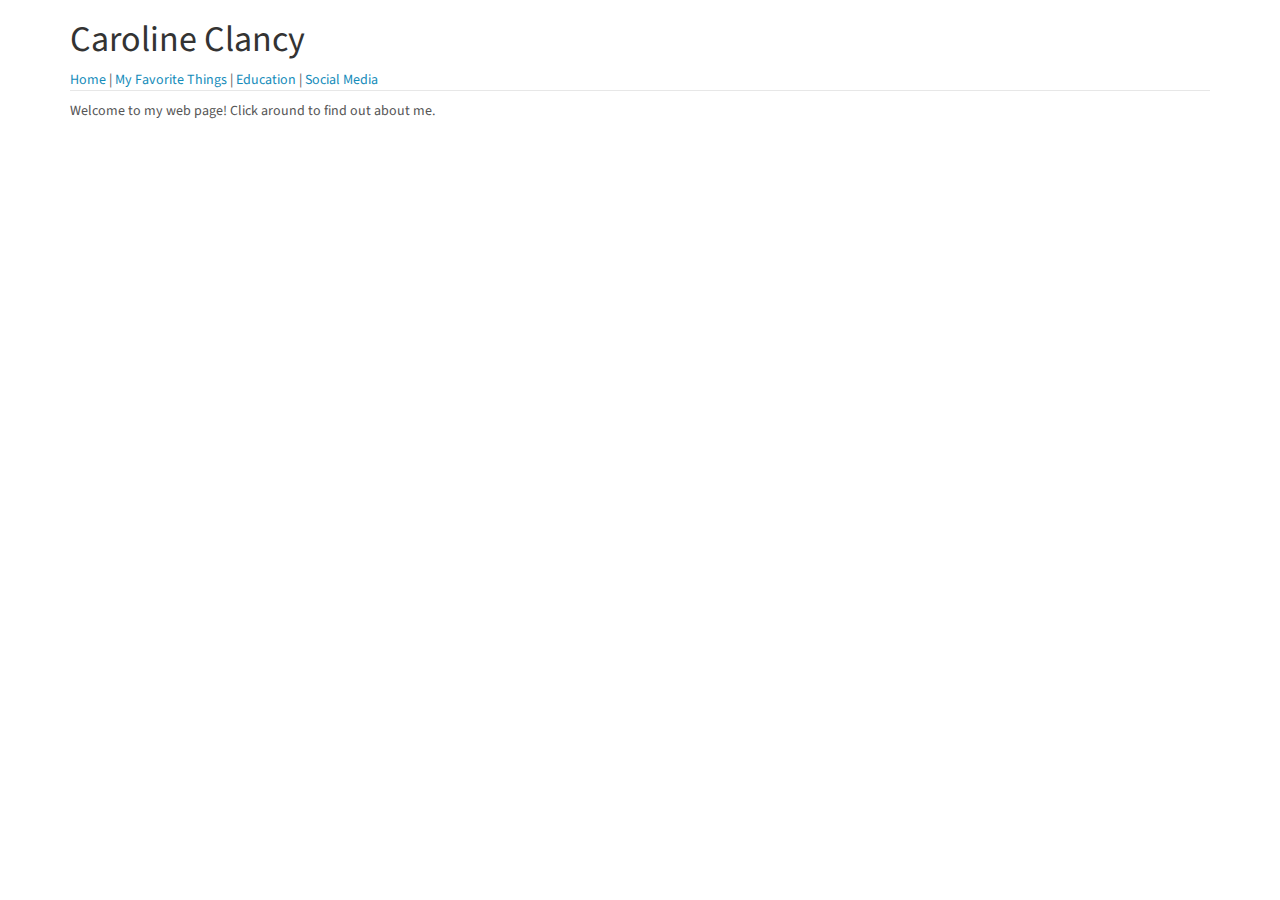
==== index.html @ 6da29640 "Rename hello.html to index.html" ====
<!DOCTYPE html>
<html>
  <head>
    <title>My personal webpage!</title>
    <link rel="stylesheet" href="https://maxcdn.bootstrapcdn.com/bootstrap/3.3.5/css/bootstrap.min.css">
    <link rel="stylesheet" href="style.css">
  </head>

  <body>
    <div class="container">
      <span><h1>Caroline Clancy</h1></span>
      <nav class="nav nav-tabs">
        <a href="my_profile.html">Home</a> |
        <a href="favorites.html">My Favorite Things</a> |
        <a href="education.html">Education</a> |
        <a href="social_media.html">Social Media</a>
      </nav>

      <!-- <nav class="navbar navbar-default">
        <div class="container-fluid">
          <div class="navbar-header">
            <button type="button" class="navbar-toggle collapsed" data-toggle="collapse" data-target="#bs-example-navbar-collapse-1" aria-expanded="false">
                <span class="sr-only">Toggle navigation</span>
                <span class="icon-bar"></span>
                <span class="icon-bar"></span>
                <span class="icon-bar"></span>
            </button>
            <a class="navbar-brand" href="my_profile.html">Home</a>
          </div>
          <div class="collapse navbar-collapse">
            <ul class="nav navbar-nav">
              <li class="active"><a href="#">Link <span class="sr-only">(current)</span></a></li>
              <li><a href="my_profile.html">Home</a> |</li>
              <li><a href="favorites.html">My Favorite Things</a> |</li>
              <li><a href="education.html">Education</a> |</li>
              <li><a href="social_media.html">Social Media</a></li>
            </ul>
        </div>
      </nav> -->
<!-- 
      <nav class="navbar navbar-inverse">
        <div class="container-fluid">
          <div class="navbar-header">
            <a class="navbar-brand" href="my_profile.html">Caroline Clancy</a>
          </div>
          <div>
            <ul class="nav navbar-nav">
              <li class="active"><a href="my_profile.html">Caroline Clancy</a></li>
              <li class="dropdown">
                <a class="dropdown-toggle" data-toggle="dropdown" href="#">Page 1
                  <span class="caret"></span></a>
                  <ul class="dropdown-menu">
                    <li><a href="favorites.html">Page 1</a></li>
                    <li><a href="education.html">Page 2</a></li>
                    <li><a href="social_media.html">Page 3</a></li>
                  </ul>
                </li>

            </ul>
          </div>
        </div>
      </nav> -->

      <p></p>
      <p>Welcome to my web page! Click around to find out about me.</p>
    </div>
  </body>
</html>
---- style.css ----
@import url("https://fonts.googleapis.com/css?family=Source+Sans+Pro:300,400,700,400italic");
/*!
 * bootswatch v3.3.5
 * Homepage: http://bootswatch.com
 * Copyright 2012-2015 Thomas Park
 * Licensed under MIT
 * Based on Bootstrap
*/
/*!
 * Bootstrap v3.3.5 (http://getbootstrap.com)
 * Copyright 2011-2015 Twitter, Inc.
 * Licensed under MIT (https://github.com/twbs/bootstrap/blob/master/LICENSE)
 */
/*! normalize.css v3.0.3 | MIT License | github.com/necolas/normalize.css */
html {
  font-family: sans-serif;
  -ms-text-size-adjust: 100%;
  -webkit-text-size-adjust: 100%;
}
body {
  margin: 0;
}
article,
aside,
details,
figcaption,
figure,
footer,
header,
hgroup,
main,
menu,
nav,
section,
summary {
  display: block;
}
audio,
canvas,
progress,
video {
  display: inline-block;
  vertical-align: baseline;
}
audio:not([controls]) {
  display: none;
  height: 0;
}
[hidden],
template {
  display: none;
}
a {
  background-color: transparent;
}
a:active,
a:hover {
  outline: 0;
}
abbr[title] {
  border-bottom: 1px dotted;
}
b,
strong {
  font-weight: bold;
}
dfn {
  font-style: italic;
}
h1 {
  font-size: 2em;
  margin: 0.67em 0;
}
mark {
  background: #ff0;
  color: #000;
}
small {
  font-size: 80%;
}
sub,
sup {
  font-size: 75%;
  line-height: 0;
  position: relative;
  vertical-align: baseline;
}
sup {
  top: -0.5em;
}
sub {
  bottom: -0.25em;
}
img {
  border: 0;
}
svg:not(:root) {
  overflow: hidden;
}
figure {
  margin: 1em 40px;
}
hr {
  -webkit-box-sizing: content-box;
     -moz-box-sizing: content-box;
          box-sizing: content-box;
  height: 0;
}
pre {
  overflow: auto;
}
code,
kbd,
pre,
samp {
  font-family: monospace, monospace;
  font-size: 1em;
}
button,
input,
optgroup,
select,
textarea {
  color: inherit;
  font: inherit;
  margin: 0;
}
button {
  overflow: visible;
}
button,
select {
  text-transform: none;
}
button,
html input[type="button"],
input[type="reset"],
input[type="submit"] {
  -webkit-appearance: button;
  cursor: pointer;
}
button[disabled],
html input[disabled] {
  cursor: default;
}
button::-moz-focus-inner,
input::-moz-focus-inner {
  border: 0;
  padding: 0;
}
input {
  line-height: normal;
}
input[type="checkbox"],
input[type="radio"] {
  -webkit-box-sizing: border-box;
     -moz-box-sizing: border-box;
          box-sizing: border-box;
  padding: 0;
}
input[type="number"]::-webkit-inner-spin-button,
input[type="number"]::-webkit-outer-spin-button {
  height: auto;
}
input[type="search"] {
  -webkit-appearance: textfield;
  -webkit-box-sizing: content-box;
     -moz-box-sizing: content-box;
          box-sizing: content-box;
}
input[type="search"]::-webkit-search-cancel-button,
input[type="search"]::-webkit-search-decoration {
  -webkit-appearance: none;
}
fieldset {
  border: 1px solid #c0c0c0;
  margin: 0 2px;
  padding: 0.35em 0.625em 0.75em;
}
legend {
  border: 0;
  padding: 0;
}
textarea {
  overflow: auto;
}
optgroup {
  font-weight: bold;
}
table {
  border-collapse: collapse;
  border-spacing: 0;
}
td,
th {
  padding: 0;
}
/*! Source: https://github.com/h5bp/html5-boilerplate/blob/master/src/css/main.css */
@media print {
  *,
  *:before,
  *:after {
    background: transparent !important;
    color: #000 !important;
    -webkit-box-shadow: none !important;
            box-shadow: none !important;
    text-shadow: none !important;
  }
  a,
  a:visited {
    text-decoration: underline;
  }
  a[href]:after {
    content: " (" attr(href) ")";
  }
  abbr[title]:after {
    content: " (" attr(title) ")";
  }
  a[href^="#"]:after,
  a[href^="javascript:"]:after {
    content: "";
  }
  pre,
  blockquote {
    border: 1px solid #999;
    page-break-inside: avoid;
  }
  thead {
    display: table-header-group;
  }
  tr,
  img {
    page-break-inside: avoid;
  }
  img {
    max-width: 100% !important;
  }
  p,
  h2,
  h3 {
    orphans: 3;
    widows: 3;
  }
  h2,
  h3 {
    page-break-after: avoid;
  }
  .navbar {
    display: none;
  }
  .btn > .caret,
  .dropup > .btn > .caret {
    border-top-color: #000 !important;
  }
  .label {
    border: 1px solid #000;
  }
  .table {
    border-collapse: collapse !important;
  }
  .table td,
  .table th {
    background-color: #fff !important;
  }
  .table-bordered th,
  .table-bordered td {
    border: 1px solid #ddd !important;
  }
}
@font-face {
  font-family: 'Glyphicons Halflings';
  src: url('../fonts/glyphicons-halflings-regular.eot');
  src: url('../fonts/glyphicons-halflings-regular.eot?#iefix') format('embedded-opentype'), url('../fonts/glyphicons-halflings-regular.woff2') format('woff2'), url('../fonts/glyphicons-halflings-regular.woff') format('woff'), url('../fonts/glyphicons-halflings-regular.ttf') format('truetype'), url('../fonts/glyphicons-halflings-regular.svg#glyphicons_halflingsregular') format('svg');
}
.glyphicon {
  position: relative;
  top: 1px;
  display: inline-block;
  font-family: 'Glyphicons Halflings';
  font-style: normal;
  font-weight: normal;
  line-height: 1;
  -webkit-font-smoothing: antialiased;
  -moz-osx-font-smoothing: grayscale;
}
.glyphicon-asterisk:before {
  content: "\2a";
}
.glyphicon-plus:before {
  content: "\2b";
}
.glyphicon-euro:before,
.glyphicon-eur:before {
  content: "\20ac";
}
.glyphicon-minus:before {
  content: "\2212";
}
.glyphicon-cloud:before {
  content: "\2601";
}
.glyphicon-envelope:before {
  content: "\2709";
}
.glyphicon-pencil:before {
  content: "\270f";
}
.glyphicon-glass:before {
  content: "\e001";
}
.glyphicon-music:before {
  content: "\e002";
}
.glyphicon-search:before {
  content: "\e003";
}
.glyphicon-heart:before {
  content: "\e005";
}
.glyphicon-star:before {
  content: "\e006";
}
.glyphicon-star-empty:before {
  content: "\e007";
}
.glyphicon-user:before {
  content: "\e008";
}
.glyphicon-film:before {
  content: "\e009";
}
.glyphicon-th-large:before {
  content: "\e010";
}
.glyphicon-th:before {
  content: "\e011";
}
.glyphicon-th-list:before {
  content: "\e012";
}
.glyphicon-ok:before {
  content: "\e013";
}
.glyphicon-remove:before {
  content: "\e014";
}
.glyphicon-zoom-in:before {
  content: "\e015";
}
.glyphicon-zoom-out:before {
  content: "\e016";
}
.glyphicon-off:before {
  content: "\e017";
}
.glyphicon-signal:before {
  content: "\e018";
}
.glyphicon-cog:before {
  content: "\e019";
}
.glyphicon-trash:before {
  content: "\e020";
}
.glyphicon-home:before {
  content: "\e021";
}
.glyphicon-file:before {
  content: "\e022";
}
.glyphicon-time:before {
  content: "\e023";
}
.glyphicon-road:before {
  content: "\e024";
}
.glyphicon-download-alt:before {
  content: "\e025";
}
.glyphicon-download:before {
  content: "\e026";
}
.glyphicon-upload:before {
  content: "\e027";
}
.glyphicon-inbox:before {
  content: "\e028";
}
.glyphicon-play-circle:before {
  content: "\e029";
}
.glyphicon-repeat:before {
  content: "\e030";
}
.glyphicon-refresh:before {
  content: "\e031";
}
.glyphicon-list-alt:before {
  content: "\e032";
}
.glyphicon-lock:before {
  content: "\e033";
}
.glyphicon-flag:before {
  content: "\e034";
}
.glyphicon-headphones:before {
  content: "\e035";
}
.glyphicon-volume-off:before {
  content: "\e036";
}
.glyphicon-volume-down:before {
  content: "\e037";
}
.glyphicon-volume-up:before {
  content: "\e038";
}
.glyphicon-qrcode:before {
  content: "\e039";
}
.glyphicon-barcode:before {
  content: "\e040";
}
.glyphicon-tag:before {
  content: "\e041";
}
.glyphicon-tags:before {
  content: "\e042";
}
.glyphicon-book:before {
  content: "\e043";
}
.glyphicon-bookmark:before {
  content: "\e044";
}
.glyphicon-print:before {
  content: "\e045";
}
.glyphicon-camera:before {
  content: "\e046";
}
.glyphicon-font:before {
  content: "\e047";
}
.glyphicon-bold:before {
  content: "\e048";
}
.glyphicon-italic:before {
  content: "\e049";
}
.glyphicon-text-height:before {
  content: "\e050";
}
.glyphicon-text-width:before {
  content: "\e051";
}
.glyphicon-align-left:before {
  content: "\e052";
}
.glyphicon-align-center:before {
  content: "\e053";
}
.glyphicon-align-right:before {
  content: "\e054";
}
.glyphicon-align-justify:before {
  content: "\e055";
}
.glyphicon-list:before {
  content: "\e056";
}
.glyphicon-indent-left:before {
  content: "\e057";
}
.glyphicon-indent-right:before {
  content: "\e058";
}
.glyphicon-facetime-video:before {
  content: "\e059";
}
.glyphicon-picture:before {
  content: "\e060";
}
.glyphicon-map-marker:before {
  content: "\e062";
}
.glyphicon-adjust:before {
  content: "\e063";
}
.glyphicon-tint:before {
  content: "\e064";
}
.glyphicon-edit:before {
  content: "\e065";
}
.glyphicon-share:before {
  content: "\e066";
}
.glyphicon-check:before {
  content: "\e067";
}
.glyphicon-move:before {
  content: "\e068";
}
.glyphicon-step-backward:before {
  content: "\e069";
}
.glyphicon-fast-backward:before {
  content: "\e070";
}
.glyphicon-backward:before {
  content: "\e071";
}
.glyphicon-play:before {
  content: "\e072";
}
.glyphicon-pause:before {
  content: "\e073";
}
.glyphicon-stop:before {
  content: "\e074";
}
.glyphicon-forward:before {
  content: "\e075";
}
.glyphicon-fast-forward:before {
  content: "\e076";
}
.glyphicon-step-forward:before {
  content: "\e077";
}
.glyphicon-eject:before {
  content: "\e078";
}
.glyphicon-chevron-left:before {
  content: "\e079";
}
.glyphicon-chevron-right:before {
  content: "\e080";
}
.glyphicon-plus-sign:before {
  content: "\e081";
}
.glyphicon-minus-sign:before {
  content: "\e082";
}
.glyphicon-remove-sign:before {
  content: "\e083";
}
.glyphicon-ok-sign:before {
  content: "\e084";
}
.glyphicon-question-sign:before {
  content: "\e085";
}
.glyphicon-info-sign:before {
  content: "\e086";
}
.glyphicon-screenshot:before {
  content: "\e087";
}
.glyphicon-remove-circle:before {
  content: "\e088";
}
.glyphicon-ok-circle:before {
  content: "\e089";
}
.glyphicon-ban-circle:before {
  content: "\e090";
}
.glyphicon-arrow-left:before {
  content: "\e091";
}
.glyphicon-arrow-right:before {
  content: "\e092";
}
.glyphicon-arrow-up:before {
  content: "\e093";
}
.glyphicon-arrow-down:before {
  content: "\e094";
}
.glyphicon-share-alt:before {
  content: "\e095";
}
.glyphicon-resize-full:before {
  content: "\e096";
}
.glyphicon-resize-small:before {
  content: "\e097";
}
.glyphicon-exclamation-sign:before {
  content: "\e101";
}
.glyphicon-gift:before {
  content: "\e102";
}
.glyphicon-leaf:before {
  content: "\e103";
}
.glyphicon-fire:before {
  content: "\e104";
}
.glyphicon-eye-open:before {
  content: "\e105";
}
.glyphicon-eye-close:before {
  content: "\e106";
}
.glyphicon-warning-sign:before {
  content: "\e107";
}
.glyphicon-plane:before {
  content: "\e108";
}
.glyphicon-calendar:before {
  content: "\e109";
}
.glyphicon-random:before {
  content: "\e110";
}
.glyphicon-comment:before {
  content: "\e111";
}
.glyphicon-magnet:before {
  content: "\e112";
}
.glyphicon-chevron-up:before {
  content: "\e113";
}
.glyphicon-chevron-down:before {
  content: "\e114";
}
.glyphicon-retweet:before {
  content: "\e115";
}
.glyphicon-shopping-cart:before {
  content: "\e116";
}
.glyphicon-folder-close:before {
  content: "\e117";
}
.glyphicon-folder-open:before {
  content: "\e118";
}
.glyphicon-resize-vertical:before {
  content: "\e119";
}
.glyphicon-resize-horizontal:before {
  content: "\e120";
}
.glyphicon-hdd:before {
  content: "\e121";
}
.glyphicon-bullhorn:before {
  content: "\e122";
}
.glyphicon-bell:before {
  content: "\e123";
}
.glyphicon-certificate:before {
  content: "\e124";
}
.glyphicon-thumbs-up:before {
  content: "\e125";
}
.glyphicon-thumbs-down:before {
  content: "\e126";
}
.glyphicon-hand-right:before {
  content: "\e127";
}
.glyphicon-hand-left:before {
  content: "\e128";
}
.glyphicon-hand-up:before {
  content: "\e129";
}
.glyphicon-hand-down:before {
  content: "\e130";
}
.glyphicon-circle-arrow-right:before {
  content: "\e131";
}
.glyphicon-circle-arrow-left:before {
  content: "\e132";
}
.glyphicon-circle-arrow-up:before {
  content: "\e133";
}
.glyphicon-circle-arrow-down:before {
  content: "\e134";
}
.glyphicon-globe:before {
  content: "\e135";
}
.glyphicon-wrench:before {
  content: "\e136";
}
.glyphicon-tasks:before {
  content: "\e137";
}
.glyphicon-filter:before {
  content: "\e138";
}
.glyphicon-briefcase:before {
  content: "\e139";
}
.glyphicon-fullscreen:before {
  content: "\e140";
}
.glyphicon-dashboard:before {
  content: "\e141";
}
.glyphicon-paperclip:before {
  content: "\e142";
}
.glyphicon-heart-empty:before {
  content: "\e143";
}
.glyphicon-link:before {
  content: "\e144";
}
.glyphicon-phone:before {
  content: "\e145";
}
.glyphicon-pushpin:before {
  content: "\e146";
}
.glyphicon-usd:before {
  content: "\e148";
}
.glyphicon-gbp:before {
  content: "\e149";
}
.glyphicon-sort:before {
  content: "\e150";
}
.glyphicon-sort-by-alphabet:before {
  content: "\e151";
}
.glyphicon-sort-by-alphabet-alt:before {
  content: "\e152";
}
.glyphicon-sort-by-order:before {
  content: "\e153";
}
.glyphicon-sort-by-order-alt:before {
  content: "\e154";
}
.glyphicon-sort-by-attributes:before {
  content: "\e155";
}
.glyphicon-sort-by-attributes-alt:before {
  content: "\e156";
}
.glyphicon-unchecked:before {
  content: "\e157";
}
.glyphicon-expand:before {
  content: "\e158";
}
.glyphicon-collapse-down:before {
  content: "\e159";
}
.glyphicon-collapse-up:before {
  content: "\e160";
}
.glyphicon-log-in:before {
  content: "\e161";
}
.glyphicon-flash:before {
  content: "\e162";
}
.glyphicon-log-out:before {
  content: "\e163";
}
.glyphicon-new-window:before {
  content: "\e164";
}
.glyphicon-record:before {
  content: "\e165";
}
.glyphicon-save:before {
  content: "\e166";
}
.glyphicon-open:before {
  content: "\e167";
}
.glyphicon-saved:before {
  content: "\e168";
}
.glyphicon-import:before {
  content: "\e169";
}
.glyphicon-export:before {
  content: "\e170";
}
.glyphicon-send:before {
  content: "\e171";
}
.glyphicon-floppy-disk:before {
  content: "\e172";
}
.glyphicon-floppy-saved:before {
  content: "\e173";
}
.glyphicon-floppy-remove:before {
  content: "\e174";
}
.glyphicon-floppy-save:before {
  content: "\e175";
}
.glyphicon-floppy-open:before {
  content: "\e176";
}
.glyphicon-credit-card:before {
  content: "\e177";
}
.glyphicon-transfer:before {
  content: "\e178";
}
.glyphicon-cutlery:before {
  content: "\e179";
}
.glyphicon-header:before {
  content: "\e180";
}
.glyphicon-compressed:before {
  content: "\e181";
}
.glyphicon-earphone:before {
  content: "\e182";
}
.glyphicon-phone-alt:before {
  content: "\e183";
}
.glyphicon-tower:before {
  content: "\e184";
}
.glyphicon-stats:before {
  content: "\e185";
}
.glyphicon-sd-video:before {
  content: "\e186";
}
.glyphicon-hd-video:before {
  content: "\e187";
}
.glyphicon-subtitles:before {
  content: "\e188";
}
.glyphicon-sound-stereo:before {
  content: "\e189";
}
.glyphicon-sound-dolby:before {
  content: "\e190";
}
.glyphicon-sound-5-1:before {
  content: "\e191";
}
.glyphicon-sound-6-1:before {
  content: "\e192";
}
.glyphicon-sound-7-1:before {
  content: "\e193";
}
.glyphicon-copyright-mark:before {
  content: "\e194";
}
.glyphicon-registration-mark:before {
  content: "\e195";
}
.glyphicon-cloud-download:before {
  content: "\e197";
}
.glyphicon-cloud-upload:before {
  content: "\e198";
}
.glyphicon-tree-conifer:before {
  content: "\e199";
}
.glyphicon-tree-deciduous:before {
  content: "\e200";
}
.glyphicon-cd:before {
  content: "\e201";
}
.glyphicon-save-file:before {
  content: "\e202";
}
.glyphicon-open-file:before {
  content: "\e203";
}
.glyphicon-level-up:before {
  content: "\e204";
}
.glyphicon-copy:before {
  content: "\e205";
}
.glyphicon-paste:before {
  content: "\e206";
}
.glyphicon-alert:before {
  content: "\e209";
}
.glyphicon-equalizer:before {
  content: "\e210";
}
.glyphicon-king:before {
  content: "\e211";
}
.glyphicon-queen:before {
  content: "\e212";
}
.glyphicon-pawn:before {
  content: "\e213";
}
.glyphicon-bishop:before {
  content: "\e214";
}
.glyphicon-knight:before {
  content: "\e215";
}
.glyphicon-baby-formula:before {
  content: "\e216";
}
.glyphicon-tent:before {
  content: "\26fa";
}
.glyphicon-blackboard:before {
  content: "\e218";
}
.glyphicon-bed:before {
  content: "\e219";
}
.glyphicon-apple:before {
  content: "\f8ff";
}
.glyphicon-erase:before {
  content: "\e221";
}
.glyphicon-hourglass:before {
  content: "\231b";
}
.glyphicon-lamp:before {
  content: "\e223";
}
.glyphicon-duplicate:before {
  content: "\e224";
}
.glyphicon-piggy-bank:before {
  content: "\e225";
}
.glyphicon-scissors:before {
  content: "\e226";
}
.glyphicon-bitcoin:before {
  content: "\e227";
}
.glyphicon-btc:before {
  content: "\e227";
}
.glyphicon-xbt:before {
  content: "\e227";
}
.glyphicon-yen:before {
  content: "\00a5";
}
.glyphicon-jpy:before {
  content: "\00a5";
}
.glyphicon-ruble:before {
  content: "\20bd";
}
.glyphicon-rub:before {
  content: "\20bd";
}
.glyphicon-scale:before {
  content: "\e230";
}
.glyphicon-ice-lolly:before {
  content: "\e231";
}
.glyphicon-ice-lolly-tasted:before {
  content: "\e232";
}
.glyphicon-education:before {
  content: "\e233";
}
.glyphicon-option-horizontal:before {
  content: "\e234";
}
.glyphicon-option-vertical:before {
  content: "\e235";
}
.glyphicon-menu-hamburger:before {
  content: "\e236";
}
.glyphicon-modal-window:before {
  content: "\e237";
}
.glyphicon-oil:before {
  content: "\e238";
}
.glyphicon-grain:before {
  content: "\e239";
}
.glyphicon-sunglasses:before {
  content: "\e240";
}
.glyphicon-text-size:before {
  content: "\e241";
}
.glyphicon-text-color:before {
  content: "\e242";
}
.glyphicon-text-background:before {
  content: "\e243";
}
.glyphicon-object-align-top:before {
  content: "\e244";
}
.glyphicon-object-align-bottom:before {
  content: "\e245";
}
.glyphicon-object-align-horizontal:before {
  content: "\e246";
}
.glyphicon-object-align-left:before {
  content: "\e247";
}
.glyphicon-object-align-vertical:before {
  content: "\e248";
}
.glyphicon-object-align-right:before {
  content: "\e249";
}
.glyphicon-triangle-right:before {
  content: "\e250";
}
.glyphicon-triangle-left:before {
  content: "\e251";
}
.glyphicon-triangle-bottom:before {
  content: "\e252";
}
.glyphicon-triangle-top:before {
  content: "\e253";
}
.glyphicon-console:before {
  content: "\e254";
}
.glyphicon-superscript:before {
  content: "\e255";
}
.glyphicon-subscript:before {
  content: "\e256";
}
.glyphicon-menu-left:before {
  content: "\e257";
}
.glyphicon-menu-right:before {
  content: "\e258";
}
.glyphicon-menu-down:before {
  content: "\e259";
}
.glyphicon-menu-up:before {
  content: "\e260";
}
* {
  -webkit-box-sizing: border-box;
  -moz-box-sizing: border-box;
  box-sizing: border-box;
}
*:before,
*:after {
  -webkit-box-sizing: border-box;
  -moz-box-sizing: border-box;
  box-sizing: border-box;
}
html {
  font-size: 10px;
  -webkit-tap-highlight-color: rgba(0, 0, 0, 0);
}
body {
  font-family: "Source Sans Pro", "Helvetica Neue", Helvetica, Arial, sans-serif;
  font-size: 14px;
  line-height: 1.42857143;
  color: #555555;
  background-color: #ffffff;
}
input,
button,
select,
textarea {
  font-family: inherit;
  font-size: inherit;
  line-height: inherit;
}
a {
  color: #158cba;
  text-decoration: none;
}
a:hover,
a:focus {
  color: #158cba;
  text-decoration: underline;
}
a:focus {
  outline: thin dotted;
  outline: 5px auto -webkit-focus-ring-color;
  outline-offset: -2px;
}
figure {
  margin: 0;
}
img {
  vertical-align: middle;
}
.img-responsive,
.thumbnail > img,
.thumbnail a > img,
.carousel-inner > .item > img,
.carousel-inner > .item > a > img {
  display: block;
  max-width: 100%;
  height: auto;
}
.img-rounded {
  border-radius: 5px;
}
.img-thumbnail {
  padding: 4px;
  line-height: 1.42857143;
  background-color: #ffffff;
  border: 1px solid #eeeeee;
  border-radius: 4px;
  -webkit-transition: all 0.2s ease-in-out;
  -o-transition: all 0.2s ease-in-out;
  transition: all 0.2s ease-in-out;
  display: inline-block;
  max-width: 100%;
  height: auto;
}
.img-circle {
  border-radius: 50%;
}
hr {
  margin-top: 20px;
  margin-bottom: 20px;
  border: 0;
  border-top: 1px solid #eeeeee;
}
.sr-only {
  position: absolute;
  width: 1px;
  height: 1px;
  margin: -1px;
  padding: 0;
  overflow: hidden;
  clip: rect(0, 0, 0, 0);
  border: 0;
}
.sr-only-focusable:active,
.sr-only-focusable:focus {
  position: static;
  width: auto;
  height: auto;
  margin: 0;
  overflow: visible;
  clip: auto;
}
[role="button"] {
  cursor: pointer;
}
h1,
h2,
h3,
h4,
h5,
h6,
.h1,
.h2,
.h3,
.h4,
.h5,
.h6 {
  font-family: inherit;
  font-weight: 400;
  line-height: 1.1;
  color: #333333;
}
h1 small,
h2 small,
h3 small,
h4 small,
h5 small,
h6 small,
.h1 small,
.h2 small,
.h3 small,
.h4 small,
.h5 small,
.h6 small,
h1 .small,
h2 .small,
h3 .small,
h4 .small,
h5 .small,
h6 .small,
.h1 .small,
.h2 .small,
.h3 .small,
.h4 .small,
.h5 .small,
.h6 .small {
  font-weight: normal;
  line-height: 1;
  color: #999999;
}
h1,
.h1,
h2,
.h2,
h3,
.h3 {
  margin-top: 20px;
  margin-bottom: 10px;
}
h1 small,
.h1 small,
h2 small,
.h2 small,
h3 small,
.h3 small,
h1 .small,
.h1 .small,
h2 .small,
.h2 .small,
h3 .small,
.h3 .small {
  font-size: 65%;
}
h4,
.h4,
h5,
.h5,
h6,
.h6 {
  margin-top: 10px;
  margin-bottom: 10px;
}
h4 small,
.h4 small,
h5 small,
.h5 small,
h6 small,
.h6 small,
h4 .small,
.h4 .small,
h5 .small,
.h5 .small,
h6 .small,
.h6 .small {
  font-size: 75%;
}
h1,
.h1 {
  font-size: 36px;
}
h2,
.h2 {
  font-size: 30px;
}
h3,
.h3 {
  font-size: 24px;
}
h4,
.h4 {
  font-size: 18px;
}
h5,
.h5 {
  font-size: 14px;
}
h6,
.h6 {
  font-size: 12px;
}
p {
  margin: 0 0 10px;
}
.lead {
  margin-bottom: 20px;
  font-size: 16px;
  font-weight: 300;
  line-height: 1.4;
}
@media (min-width: 768px) {
  .lead {
    font-size: 21px;
  }
}
small,
.small {
  font-size: 85%;
}
mark,
.mark {
  background-color: #ff851b;
  padding: .2em;
}
.text-left {
  text-align: left;
}
.text-right {
  text-align: right;
}
.text-center {
  text-align: center;
}
.text-justify {
  text-align: justify;
}
.text-nowrap {
  white-space: nowrap;
}
.text-lowercase {
  text-transform: lowercase;
}
.text-uppercase {
  text-transform: uppercase;
}
.text-capitalize {
  text-transform: capitalize;
}
.text-muted {
  color: #999999;
}
.text-primary {
  color: #158cba;
}
a.text-primary:hover,
a.text-primary:focus {
  color: #106a8c;
}
.text-success {
  color: #ffffff;
}
a.text-success:hover,
a.text-success:focus {
  color: #e6e6e6;
}
.text-info {
  color: #ffffff;
}
a.text-info:hover,
a.text-info:focus {
  color: #e6e6e6;
}
.text-warning {
  color: #ffffff;
}
a.text-warning:hover,
a.text-warning:focus {
  color: #e6e6e6;
}
.text-danger {
  color: #ffffff;
}
a.text-danger:hover,
a.text-danger:focus {
  color: #e6e6e6;
}
.bg-primary {
  color: #fff;
  background-color: #158cba;
}
a.bg-primary:hover,
a.bg-primary:focus {
  background-color: #106a8c;
}
.bg-success {
  background-color: #28b62c;
}
a.bg-success:hover,
a.bg-success:focus {
  background-color: #1f8c22;
}
.bg-info {
  background-color: #75caeb;
}
a.bg-info:hover,
a.bg-info:focus {
  background-color: #48b9e5;
}
.bg-warning {
  background-color: #ff851b;
}
a.bg-warning:hover,
a.bg-warning:focus {
  background-color: #e76b00;
}
.bg-danger {
  background-color: #ff4136;
}
a.bg-danger:hover,
a.bg-danger:focus {
  background-color: #ff1103;
}
.page-header {
  padding-bottom: 9px;
  margin: 40px 0 20px;
  border-bottom: 1px solid #eeeeee;
}
ul,
ol {
  margin-top: 0;
  margin-bottom: 10px;
}
ul ul,
ol ul,
ul ol,
ol ol {
  margin-bottom: 0;
}
.list-unstyled {
  padding-left: 0;
  list-style: none;
}
.list-inline {
  padding-left: 0;
  list-style: none;
  margin-left: -5px;
}
.list-inline > li {
  display: inline-block;
  padding-left: 5px;
  padding-right: 5px;
}
dl {
  margin-top: 0;
  margin-bottom: 20px;
}
dt,
dd {
  line-height: 1.42857143;
}
dt {
  font-weight: bold;
}
dd {
  margin-left: 0;
}
@media (min-width: 768px) {
  .dl-horizontal dt {
    float: left;
    width: 160px;
    clear: left;
    text-align: right;
    overflow: hidden;
    text-overflow: ellipsis;
    white-space: nowrap;
  }
  .dl-horizontal dd {
    margin-left: 180px;
  }
}
abbr[title],
abbr[data-original-title] {
  cursor: help;
  border-bottom: 1px dotted #999999;
}
.initialism {
  font-size: 90%;
  text-transform: uppercase;
}
blockquote {
  padding: 10px 20px;
  margin: 0 0 20px;
  font-size: 17.5px;
  border-left: 5px solid #eeeeee;
}
blockquote p:last-child,
blockquote ul:last-child,
blockquote ol:last-child {
  margin-bottom: 0;
}
blockquote footer,
blockquote small,
blockquote .small {
  display: block;
  font-size: 80%;
  line-height: 1.42857143;
  color: #999999;
}
blockquote footer:before,
blockquote small:before,
blockquote .small:before {
  content: '\2014 \00A0';
}
.blockquote-reverse,
blockquote.pull-right {
  padding-right: 15px;
  padding-left: 0;
  border-right: 5px solid #eeeeee;
  border-left: 0;
  text-align: right;
}
.blockquote-reverse footer:before,
blockquote.pull-right footer:before,
.blockquote-reverse small:before,
blockquote.pull-right small:before,
.blockquote-reverse .small:before,
blockquote.pull-right .small:before {
  content: '';
}
.blockquote-reverse footer:after,
blockquote.pull-right footer:after,
.blockquote-reverse small:after,
blockquote.pull-right small:after,
.blockquote-reverse .small:after,
blockquote.pull-right .small:after {
  content: '\00A0 \2014';
}
address {
  margin-bottom: 20px;
  font-style: normal;
  line-height: 1.42857143;
}
code,
kbd,
pre,
samp {
  font-family: Menlo, Monaco, Consolas, "Courier New", monospace;
}
code {
  padding: 2px 4px;
  font-size: 90%;
  color: #c7254e;
  background-color: #f9f2f4;
  border-radius: 4px;
}
kbd {
  padding: 2px 4px;
  font-size: 90%;
  color: #ffffff;
  background-color: #333333;
  border-radius: 2px;
  -webkit-box-shadow: inset 0 -1px 0 rgba(0, 0, 0, 0.25);
          box-shadow: inset 0 -1px 0 rgba(0, 0, 0, 0.25);
}
kbd kbd {
  padding: 0;
  font-size: 100%;
  font-weight: bold;
  -webkit-box-shadow: none;
          box-shadow: none;
}
pre {
  display: block;
  padding: 9.5px;
  margin: 0 0 10px;
  font-size: 13px;
  line-height: 1.42857143;
  word-break: break-all;
  word-wrap: break-word;
  color: #333333;
  background-color: #f5f5f5;
  border: 1px solid #cccccc;
  border-radius: 4px;
}
pre code {
  padding: 0;
  font-size: inherit;
  color: inherit;
  white-space: pre-wrap;
  background-color: transparent;
  border-radius: 0;
}
.pre-scrollable {
  max-height: 340px;
  overflow-y: scroll;
}
.container {
  margin-right: auto;
  margin-left: auto;
  padding-left: 15px;
  padding-right: 15px;
}
@media (min-width: 768px) {
  .container {
    width: 750px;
  }
}
@media (min-width: 992px) {
  .container {
    width: 970px;
  }
}
@media (min-width: 1200px) {
  .container {
    width: 1170px;
  }
}
.container-fluid {
  margin-right: auto;
  margin-left: auto;
  padding-left: 15px;
  padding-right: 15px;
}
.row {
  margin-left: -15px;
  margin-right: -15px;
}
.col-xs-1, .col-sm-1, .col-md-1, .col-lg-1, .col-xs-2, .col-sm-2, .col-md-2, .col-lg-2, .col-xs-3, .col-sm-3, .col-md-3, .col-lg-3, .col-xs-4, .col-sm-4, .col-md-4, .col-lg-4, .col-xs-5, .col-sm-5, .col-md-5, .col-lg-5, .col-xs-6, .col-sm-6, .col-md-6, .col-lg-6, .col-xs-7, .col-sm-7, .col-md-7, .col-lg-7, .col-xs-8, .col-sm-8, .col-md-8, .col-lg-8, .col-xs-9, .col-sm-9, .col-md-9, .col-lg-9, .col-xs-10, .col-sm-10, .col-md-10, .col-lg-10, .col-xs-11, .col-sm-11, .col-md-11, .col-lg-11, .col-xs-12, .col-sm-12, .col-md-12, .col-lg-12 {
  position: relative;
  min-height: 1px;
  padding-left: 15px;
  padding-right: 15px;
}
.col-xs-1, .col-xs-2, .col-xs-3, .col-xs-4, .col-xs-5, .col-xs-6, .col-xs-7, .col-xs-8, .col-xs-9, .col-xs-10, .col-xs-11, .col-xs-12 {
  float: left;
}
.col-xs-12 {
  width: 100%;
}
.col-xs-11 {
  width: 91.66666667%;
}
.col-xs-10 {
  width: 83.33333333%;
}
.col-xs-9 {
  width: 75%;
}
.col-xs-8 {
  width: 66.66666667%;
}
.col-xs-7 {
  width: 58.33333333%;
}
.col-xs-6 {
  width: 50%;
}
.col-xs-5 {
  width: 41.66666667%;
}
.col-xs-4 {
  width: 33.33333333%;
}
.col-xs-3 {
  width: 25%;
}
.col-xs-2 {
  width: 16.66666667%;
}
.col-xs-1 {
  width: 8.33333333%;
}
.col-xs-pull-12 {
  right: 100%;
}
.col-xs-pull-11 {
  right: 91.66666667%;
}
.col-xs-pull-10 {
  right: 83.33333333%;
}
.col-xs-pull-9 {
  right: 75%;
}
.col-xs-pull-8 {
  right: 66.66666667%;
}
.col-xs-pull-7 {
  right: 58.33333333%;
}
.col-xs-pull-6 {
  right: 50%;
}
.col-xs-pull-5 {
  right: 41.66666667%;
}
.col-xs-pull-4 {
  right: 33.33333333%;
}
.col-xs-pull-3 {
  right: 25%;
}
.col-xs-pull-2 {
  right: 16.66666667%;
}
.col-xs-pull-1 {
  right: 8.33333333%;
}
.col-xs-pull-0 {
  right: auto;
}
.col-xs-push-12 {
  left: 100%;
}
.col-xs-push-11 {
  left: 91.66666667%;
}
.col-xs-push-10 {
  left: 83.33333333%;
}
.col-xs-push-9 {
  left: 75%;
}
.col-xs-push-8 {
  left: 66.66666667%;
}
.col-xs-push-7 {
  left: 58.33333333%;
}
.col-xs-push-6 {
  left: 50%;
}
.col-xs-push-5 {
  left: 41.66666667%;
}
.col-xs-push-4 {
  left: 33.33333333%;
}
.col-xs-push-3 {
  left: 25%;
}
.col-xs-push-2 {
  left: 16.66666667%;
}
.col-xs-push-1 {
  left: 8.33333333%;
}
.col-xs-push-0 {
  left: auto;
}
.col-xs-offset-12 {
  margin-left: 100%;
}
.col-xs-offset-11 {
  margin-left: 91.66666667%;
}
.col-xs-offset-10 {
  margin-left: 83.33333333%;
}
.col-xs-offset-9 {
  margin-left: 75%;
}
.col-xs-offset-8 {
  margin-left: 66.66666667%;
}
.col-xs-offset-7 {
  margin-left: 58.33333333%;
}
.col-xs-offset-6 {
  margin-left: 50%;
}
.col-xs-offset-5 {
  margin-left: 41.66666667%;
}
.col-xs-offset-4 {
  margin-left: 33.33333333%;
}
.col-xs-offset-3 {
  margin-left: 25%;
}
.col-xs-offset-2 {
  margin-left: 16.66666667%;
}
.col-xs-offset-1 {
  margin-left: 8.33333333%;
}
.col-xs-offset-0 {
  margin-left: 0%;
}
@media (min-width: 768px) {
  .col-sm-1, .col-sm-2, .col-sm-3, .col-sm-4, .col-sm-5, .col-sm-6, .col-sm-7, .col-sm-8, .col-sm-9, .col-sm-10, .col-sm-11, .col-sm-12 {
    float: left;
  }
  .col-sm-12 {
    width: 100%;
  }
  .col-sm-11 {
    width: 91.66666667%;
  }
  .col-sm-10 {
    width: 83.33333333%;
  }
  .col-sm-9 {
    width: 75%;
  }
  .col-sm-8 {
    width: 66.66666667%;
  }
  .col-sm-7 {
    width: 58.33333333%;
  }
  .col-sm-6 {
    width: 50%;
  }
  .col-sm-5 {
    width: 41.66666667%;
  }
  .col-sm-4 {
    width: 33.33333333%;
  }
  .col-sm-3 {
    width: 25%;
  }
  .col-sm-2 {
    width: 16.66666667%;
  }
  .col-sm-1 {
    width: 8.33333333%;
  }
  .col-sm-pull-12 {
    right: 100%;
  }
  .col-sm-pull-11 {
    right: 91.66666667%;
  }
  .col-sm-pull-10 {
    right: 83.33333333%;
  }
  .col-sm-pull-9 {
    right: 75%;
  }
  .col-sm-pull-8 {
    right: 66.66666667%;
  }
  .col-sm-pull-7 {
    right: 58.33333333%;
  }
  .col-sm-pull-6 {
    right: 50%;
  }
  .col-sm-pull-5 {
    right: 41.66666667%;
  }
  .col-sm-pull-4 {
    right: 33.33333333%;
  }
  .col-sm-pull-3 {
    right: 25%;
  }
  .col-sm-pull-2 {
    right: 16.66666667%;
  }
  .col-sm-pull-1 {
    right: 8.33333333%;
  }
  .col-sm-pull-0 {
    right: auto;
  }
  .col-sm-push-12 {
    left: 100%;
  }
  .col-sm-push-11 {
    left: 91.66666667%;
  }
  .col-sm-push-10 {
    left: 83.33333333%;
  }
  .col-sm-push-9 {
    left: 75%;
  }
  .col-sm-push-8 {
    left: 66.66666667%;
  }
  .col-sm-push-7 {
    left: 58.33333333%;
  }
  .col-sm-push-6 {
    left: 50%;
  }
  .col-sm-push-5 {
    left: 41.66666667%;
  }
  .col-sm-push-4 {
    left: 33.33333333%;
  }
  .col-sm-push-3 {
    left: 25%;
  }
  .col-sm-push-2 {
    left: 16.66666667%;
  }
  .col-sm-push-1 {
    left: 8.33333333%;
  }
  .col-sm-push-0 {
    left: auto;
  }
  .col-sm-offset-12 {
    margin-left: 100%;
  }
  .col-sm-offset-11 {
    margin-left: 91.66666667%;
  }
  .col-sm-offset-10 {
    margin-left: 83.33333333%;
  }
  .col-sm-offset-9 {
    margin-left: 75%;
  }
  .col-sm-offset-8 {
    margin-left: 66.66666667%;
  }
  .col-sm-offset-7 {
    margin-left: 58.33333333%;
  }
  .col-sm-offset-6 {
    margin-left: 50%;
  }
  .col-sm-offset-5 {
    margin-left: 41.66666667%;
  }
  .col-sm-offset-4 {
    margin-left: 33.33333333%;
  }
  .col-sm-offset-3 {
    margin-left: 25%;
  }
  .col-sm-offset-2 {
    margin-left: 16.66666667%;
  }
  .col-sm-offset-1 {
    margin-left: 8.33333333%;
  }
  .col-sm-offset-0 {
    margin-left: 0%;
  }
}
@media (min-width: 992px) {
  .col-md-1, .col-md-2, .col-md-3, .col-md-4, .col-md-5, .col-md-6, .col-md-7, .col-md-8, .col-md-9, .col-md-10, .col-md-11, .col-md-12 {
    float: left;
  }
  .col-md-12 {
    width: 100%;
  }
  .col-md-11 {
    width: 91.66666667%;
  }
  .col-md-10 {
    width: 83.33333333%;
  }
  .col-md-9 {
    width: 75%;
  }
  .col-md-8 {
    width: 66.66666667%;
  }
  .col-md-7 {
    width: 58.33333333%;
  }
  .col-md-6 {
    width: 50%;
  }
  .col-md-5 {
    width: 41.66666667%;
  }
  .col-md-4 {
    width: 33.33333333%;
  }
  .col-md-3 {
    width: 25%;
  }
  .col-md-2 {
    width: 16.66666667%;
  }
  .col-md-1 {
    width: 8.33333333%;
  }
  .col-md-pull-12 {
    right: 100%;
  }
  .col-md-pull-11 {
    right: 91.66666667%;
  }
  .col-md-pull-10 {
    right: 83.33333333%;
  }
  .col-md-pull-9 {
    right: 75%;
  }
  .col-md-pull-8 {
    right: 66.66666667%;
  }
  .col-md-pull-7 {
    right: 58.33333333%;
  }
  .col-md-pull-6 {
    right: 50%;
  }
  .col-md-pull-5 {
    right: 41.66666667%;
  }
  .col-md-pull-4 {
    right: 33.33333333%;
  }
  .col-md-pull-3 {
    right: 25%;
  }
  .col-md-pull-2 {
    right: 16.66666667%;
  }
  .col-md-pull-1 {
    right: 8.33333333%;
  }
  .col-md-pull-0 {
    right: auto;
  }
  .col-md-push-12 {
    left: 100%;
  }
  .col-md-push-11 {
    left: 91.66666667%;
  }
  .col-md-push-10 {
    left: 83.33333333%;
  }
  .col-md-push-9 {
    left: 75%;
  }
  .col-md-push-8 {
    left: 66.66666667%;
  }
  .col-md-push-7 {
    left: 58.33333333%;
  }
  .col-md-push-6 {
    left: 50%;
  }
  .col-md-push-5 {
    left: 41.66666667%;
  }
  .col-md-push-4 {
    left: 33.33333333%;
  }
  .col-md-push-3 {
    left: 25%;
  }
  .col-md-push-2 {
    left: 16.66666667%;
  }
  .col-md-push-1 {
    left: 8.33333333%;
  }
  .col-md-push-0 {
    left: auto;
  }
  .col-md-offset-12 {
    margin-left: 100%;
  }
  .col-md-offset-11 {
    margin-left: 91.66666667%;
  }
  .col-md-offset-10 {
    margin-left: 83.33333333%;
  }
  .col-md-offset-9 {
    margin-left: 75%;
  }
  .col-md-offset-8 {
    margin-left: 66.66666667%;
  }
  .col-md-offset-7 {
    margin-left: 58.33333333%;
  }
  .col-md-offset-6 {
    margin-left: 50%;
  }
  .col-md-offset-5 {
    margin-left: 41.66666667%;
  }
  .col-md-offset-4 {
    margin-left: 33.33333333%;
  }
  .col-md-offset-3 {
    margin-left: 25%;
  }
  .col-md-offset-2 {
    margin-left: 16.66666667%;
  }
  .col-md-offset-1 {
    margin-left: 8.33333333%;
  }
  .col-md-offset-0 {
    margin-left: 0%;
  }
}
@media (min-width: 1200px) {
  .col-lg-1, .col-lg-2, .col-lg-3, .col-lg-4, .col-lg-5, .col-lg-6, .col-lg-7, .col-lg-8, .col-lg-9, .col-lg-10, .col-lg-11, .col-lg-12 {
    float: left;
  }
  .col-lg-12 {
    width: 100%;
  }
  .col-lg-11 {
    width: 91.66666667%;
  }
  .col-lg-10 {
    width: 83.33333333%;
  }
  .col-lg-9 {
    width: 75%;
  }
  .col-lg-8 {
    width: 66.66666667%;
  }
  .col-lg-7 {
    width: 58.33333333%;
  }
  .col-lg-6 {
    width: 50%;
  }
  .col-lg-5 {
    width: 41.66666667%;
  }
  .col-lg-4 {
    width: 33.33333333%;
  }
  .col-lg-3 {
    width: 25%;
  }
  .col-lg-2 {
    width: 16.66666667%;
  }
  .col-lg-1 {
    width: 8.33333333%;
  }
  .col-lg-pull-12 {
    right: 100%;
  }
  .col-lg-pull-11 {
    right: 91.66666667%;
  }
  .col-lg-pull-10 {
    right: 83.33333333%;
  }
  .col-lg-pull-9 {
    right: 75%;
  }
  .col-lg-pull-8 {
    right: 66.66666667%;
  }
  .col-lg-pull-7 {
    right: 58.33333333%;
  }
  .col-lg-pull-6 {
    right: 50%;
  }
  .col-lg-pull-5 {
    right: 41.66666667%;
  }
  .col-lg-pull-4 {
    right: 33.33333333%;
  }
  .col-lg-pull-3 {
    right: 25%;
  }
  .col-lg-pull-2 {
    right: 16.66666667%;
  }
  .col-lg-pull-1 {
    right: 8.33333333%;
  }
  .col-lg-pull-0 {
    right: auto;
  }
  .col-lg-push-12 {
    left: 100%;
  }
  .col-lg-push-11 {
    left: 91.66666667%;
  }
  .col-lg-push-10 {
    left: 83.33333333%;
  }
  .col-lg-push-9 {
    left: 75%;
  }
  .col-lg-push-8 {
    left: 66.66666667%;
  }
  .col-lg-push-7 {
    left: 58.33333333%;
  }
  .col-lg-push-6 {
    left: 50%;
  }
  .col-lg-push-5 {
    left: 41.66666667%;
  }
  .col-lg-push-4 {
    left: 33.33333333%;
  }
  .col-lg-push-3 {
    left: 25%;
  }
  .col-lg-push-2 {
    left: 16.66666667%;
  }
  .col-lg-push-1 {
    left: 8.33333333%;
  }
  .col-lg-push-0 {
    left: auto;
  }
  .col-lg-offset-12 {
    margin-left: 100%;
  }
  .col-lg-offset-11 {
    margin-left: 91.66666667%;
  }
  .col-lg-offset-10 {
    margin-left: 83.33333333%;
  }
  .col-lg-offset-9 {
    margin-left: 75%;
  }
  .col-lg-offset-8 {
    margin-left: 66.66666667%;
  }
  .col-lg-offset-7 {
    margin-left: 58.33333333%;
  }
  .col-lg-offset-6 {
    margin-left: 50%;
  }
  .col-lg-offset-5 {
    margin-left: 41.66666667%;
  }
  .col-lg-offset-4 {
    margin-left: 33.33333333%;
  }
  .col-lg-offset-3 {
    margin-left: 25%;
  }
  .col-lg-offset-2 {
    margin-left: 16.66666667%;
  }
  .col-lg-offset-1 {
    margin-left: 8.33333333%;
  }
  .col-lg-offset-0 {
    margin-left: 0%;
  }
}
table {
  background-color: transparent;
}
caption {
  padding-top: 8px;
  padding-bottom: 8px;
  color: #999999;
  text-align: left;
}
th {
  text-align: left;
}
.table {
  width: 100%;
  max-width: 100%;
  margin-bottom: 20px;
}
.table > thead > tr > th,
.table > tbody > tr > th,
.table > tfoot > tr > th,
.table > thead > tr > td,
.table > tbody > tr > td,
.table > tfoot > tr > td {
  padding: 8px;
  line-height: 1.42857143;
  vertical-align: top;
  border-top: 1px solid #dddddd;
}
.table > thead > tr > th {
  vertical-align: bottom;
  border-bottom: 2px solid #dddddd;
}
.table > caption + thead > tr:first-child > th,
.table > colgroup + thead > tr:first-child > th,
.table > thead:first-child > tr:first-child > th,
.table > caption + thead > tr:first-child > td,
.table > colgroup + thead > tr:first-child > td,
.table > thead:first-child > tr:first-child > td {
  border-top: 0;
}
.table > tbody + tbody {
  border-top: 2px solid #dddddd;
}
.table .table {
  background-color: #ffffff;
}
.table-condensed > thead > tr > th,
.table-condensed > tbody > tr > th,
.table-condensed > tfoot > tr > th,
.table-condensed > thead > tr > td,
.table-condensed > tbody > tr > td,
.table-condensed > tfoot > tr > td {
  padding: 5px;
}
.table-bordered {
  border: 1px solid #dddddd;
}
.table-bordered > thead > tr > th,
.table-bordered > tbody > tr > th,
.table-bordered > tfoot > tr > th,
.table-bordered > thead > tr > td,
.table-bordered > tbody > tr > td,
.table-bordered > tfoot > tr > td {
  border: 1px solid #dddddd;
}
.table-bordered > thead > tr > th,
.table-bordered > thead > tr > td {
  border-bottom-width: 2px;
}
.table-striped > tbody > tr:nth-of-type(odd) {
  background-color: #f9f9f9;
}
.table-hover > tbody > tr:hover {
  background-color: #f5f5f5;
}
table col[class*="col-"] {
  position: static;
  float: none;
  display: table-column;
}
table td[class*="col-"],
table th[class*="col-"] {
  position: static;
  float: none;
  display: table-cell;
}
.table > thead > tr > td.active,
.table > tbody > tr > td.active,
.table > tfoot > tr > td.active,
.table > thead > tr > th.active,
.table > tbody > tr > th.active,
.table > tfoot > tr > th.active,
.table > thead > tr.active > td,
.table > tbody > tr.active > td,
.table > tfoot > tr.active > td,
.table > thead > tr.active > th,
.table > tbody > tr.active > th,
.table > tfoot > tr.active > th {
  background-color: #f5f5f5;
}
.table-hover > tbody > tr > td.active:hover,
.table-hover > tbody > tr > th.active:hover,
.table-hover > tbody > tr.active:hover > td,
.table-hover > tbody > tr:hover > .active,
.table-hover > tbody > tr.active:hover > th {
  background-color: #e8e8e8;
}
.table > thead > tr > td.success,
.table > tbody > tr > td.success,
.table > tfoot > tr > td.success,
.table > thead > tr > th.success,
.table > tbody > tr > th.success,
.table > tfoot > tr > th.success,
.table > thead > tr.success > td,
.table > tbody > tr.success > td,
.table > tfoot > tr.success > td,
.table > thead > tr.success > th,
.table > tbody > tr.success > th,
.table > tfoot > tr.success > th {
  background-color: #28b62c;
}
.table-hover > tbody > tr > td.success:hover,
.table-hover > tbody > tr > th.success:hover,
.table-hover > tbody > tr.success:hover > td,
.table-hover > tbody > tr:hover > .success,
.table-hover > tbody > tr.success:hover > th {
  background-color: #23a127;
}
.table > thead > tr > td.info,
.table > tbody > tr > td.info,
.table > tfoot > tr > td.info,
.table > thead > tr > th.info,
.table > tbody > tr > th.info,
.table > tfoot > tr > th.info,
.table > thead > tr.info > td,
.table > tbody > tr.info > td,
.table > tfoot > tr.info > td,
.table > thead > tr.info > th,
.table > tbody > tr.info > th,
.table > tfoot > tr.info > th {
  background-color: #75caeb;
}
.table-hover > tbody > tr > td.info:hover,
.table-hover > tbody > tr > th.info:hover,
.table-hover > tbody > tr.info:hover > td,
.table-hover > tbody > tr:hover > .info,
.table-hover > tbody > tr.info:hover > th {
  background-color: #5fc1e8;
}
.table > thead > tr > td.warning,
.table > tbody > tr > td.warning,
.table > tfoot > tr > td.warning,
.table > thead > tr > th.warning,
.table > tbody > tr > th.warning,
.table > tfoot > tr > th.warning,
.table > thead > tr.warning > td,
.table > tbody > tr.warning > td,
.table > tfoot > tr.warning > td,
.table > thead > tr.warning > th,
.table > tbody > tr.warning > th,
.table > tfoot > tr.warning > th {
  background-color: #ff851b;
}
.table-hover > tbody > tr > td.warning:hover,
.table-hover > tbody > tr > th.warning:hover,
.table-hover > tbody > tr.warning:hover > td,
.table-hover > tbody > tr:hover > .warning,
.table-hover > tbody > tr.warning:hover > th {
  background-color: #ff7701;
}
.table > thead > tr > td.danger,
.table > tbody > tr > td.danger,
.table > tfoot > tr > td.danger,
.table > thead > tr > th.danger,
.table > tbody > tr > th.danger,
.table > tfoot > tr > th.danger,
.table > thead > tr.danger > td,
.table > tbody > tr.danger > td,
.table > tfoot > tr.danger > td,
.table > thead > tr.danger > th,
.table > tbody > tr.danger > th,
.table > tfoot > tr.danger > th {
  background-color: #ff4136;
}
.table-hover > tbody > tr > td.danger:hover,
.table-hover > tbody > tr > th.danger:hover,
.table-hover > tbody > tr.danger:hover > td,
.table-hover > tbody > tr:hover > .danger,
.table-hover > tbody > tr.danger:hover > th {
  background-color: #ff291c;
}
.table-responsive {
  overflow-x: auto;
  min-height: 0.01%;
}
@media screen and (max-width: 767px) {
  .table-responsive {
    width: 100%;
    margin-bottom: 15px;
    overflow-y: hidden;
    -ms-overflow-style: -ms-autohiding-scrollbar;
    border: 1px solid #dddddd;
  }
  .table-responsive > .table {
    margin-bottom: 0;
  }
  .table-responsive > .table > thead > tr > th,
  .table-responsive > .table > tbody > tr > th,
  .table-responsive > .table > tfoot > tr > th,
  .table-responsive > .table > thead > tr > td,
  .table-responsive > .table > tbody > tr > td,
  .table-responsive > .table > tfoot > tr > td {
    white-space: nowrap;
  }
  .table-responsive > .table-bordered {
    border: 0;
  }
  .table-responsive > .table-bordered > thead > tr > th:first-child,
  .table-responsive > .table-bordered > tbody > tr > th:first-child,
  .table-responsive > .table-bordered > tfoot > tr > th:first-child,
  .table-responsive > .table-bordered > thead > tr > td:first-child,
  .table-responsive > .table-bordered > tbody > tr > td:first-child,
  .table-responsive > .table-bordered > tfoot > tr > td:first-child {
    border-left: 0;
  }
  .table-responsive > .table-bordered > thead > tr > th:last-child,
  .table-responsive > .table-bordered > tbody > tr > th:last-child,
  .table-responsive > .table-bordered > tfoot > tr > th:last-child,
  .table-responsive > .table-bordered > thead > tr > td:last-child,
  .table-responsive > .table-bordered > tbody > tr > td:last-child,
  .table-responsive > .table-bordered > tfoot > tr > td:last-child {
    border-right: 0;
  }
  .table-responsive > .table-bordered > tbody > tr:last-child > th,
  .table-responsive > .table-bordered > tfoot > tr:last-child > th,
  .table-responsive > .table-bordered > tbody > tr:last-child > td,
  .table-responsive > .table-bordered > tfoot > tr:last-child > td {
    border-bottom: 0;
  }
}
fieldset {
  padding: 0;
  margin: 0;
  border: 0;
  min-width: 0;
}
legend {
  display: block;
  width: 100%;
  padding: 0;
  margin-bottom: 20px;
  font-size: 21px;
  line-height: inherit;
  color: #333333;
  border: 0;
  border-bottom: 1px solid #e5e5e5;
}
label {
  display: inline-block;
  max-width: 100%;
  margin-bottom: 5px;
  font-weight: bold;
}
input[type="search"] {
  -webkit-box-sizing: border-box;
  -moz-box-sizing: border-box;
  box-sizing: border-box;
}
input[type="radio"],
input[type="checkbox"] {
  margin: 4px 0 0;
  margin-top: 1px \9;
  line-height: normal;
}
input[type="file"] {
  display: block;
}
input[type="range"] {
  display: block;
  width: 100%;
}
select[multiple],
select[size] {
  height: auto;
}
input[type="file"]:focus,
input[type="radio"]:focus,
input[type="checkbox"]:focus {
  outline: thin dotted;
  outline: 5px auto -webkit-focus-ring-color;
  outline-offset: -2px;
}
output {
  display: block;
  padding-top: 8px;
  font-size: 14px;
  line-height: 1.42857143;
  color: #555555;
}
.form-control {
  display: block;
  width: 100%;
  height: 38px;
  padding: 7px 12px;
  font-size: 14px;
  line-height: 1.42857143;
  color: #555555;
  background-color: #ffffff;
  background-image: none;
  border: 1px solid #e7e7e7;
  border-radius: 4px;
  -webkit-box-shadow: inset 0 1px 1px rgba(0, 0, 0, 0.075);
  box-shadow: inset 0 1px 1px rgba(0, 0, 0, 0.075);
  -webkit-transition: border-color ease-in-out .15s, -webkit-box-shadow ease-in-out .15s;
  -o-transition: border-color ease-in-out .15s, box-shadow ease-in-out .15s;
  transition: border-color ease-in-out .15s, box-shadow ease-in-out .15s;
}
.form-control:focus {
  border-color: #66afe9;
  outline: 0;
  -webkit-box-shadow: inset 0 1px 1px rgba(0,0,0,.075), 0 0 8px rgba(102, 175, 233, 0.6);
  box-shadow: inset 0 1px 1px rgba(0,0,0,.075), 0 0 8px rgba(102, 175, 233, 0.6);
}
.form-control::-moz-placeholder {
  color: #999999;
  opacity: 1;
}
.form-control:-ms-input-placeholder {
  color: #999999;
}
.form-control::-webkit-input-placeholder {
  color: #999999;
}
.form-control[disabled],
.form-control[readonly],
fieldset[disabled] .form-control {
  background-color: #eeeeee;
  opacity: 1;
}
.form-control[disabled],
fieldset[disabled] .form-control {
  cursor: not-allowed;
}
textarea.form-control {
  height: auto;
}
input[type="search"] {
  -webkit-appearance: none;
}
@media screen and (-webkit-min-device-pixel-ratio: 0) {
  input[type="date"].form-control,
  input[type="time"].form-control,
  input[type="datetime-local"].form-control,
  input[type="month"].form-control {
    line-height: 38px;
  }
  input[type="date"].input-sm,
  input[type="time"].input-sm,
  input[type="datetime-local"].input-sm,
  input[type="month"].input-sm,
  .input-group-sm input[type="date"],
  .input-group-sm input[type="time"],
  .input-group-sm input[type="datetime-local"],
  .input-group-sm input[type="month"] {
    line-height: 28px;
  }
  input[type="date"].input-lg,
  input[type="time"].input-lg,
  input[type="datetime-local"].input-lg,
  input[type="month"].input-lg,
  .input-group-lg input[type="date"],
  .input-group-lg input[type="time"],
  .input-group-lg input[type="datetime-local"],
  .input-group-lg input[type="month"] {
    line-height: 52px;
  }
}
.form-group {
  margin-bottom: 15px;
}
.radio,
.checkbox {
  position: relative;
  display: block;
  margin-top: 10px;
  margin-bottom: 10px;
}
.radio label,
.checkbox label {
  min-height: 20px;
  padding-left: 20px;
  margin-bottom: 0;
  font-weight: normal;
  cursor: pointer;
}
.radio input[type="radio"],
.radio-inline input[type="radio"],
.checkbox input[type="checkbox"],
.checkbox-inline input[type="checkbox"] {
  position: absolute;
  margin-left: -20px;
  margin-top: 4px \9;
}
.radio + .radio,
.checkbox + .checkbox {
  margin-top: -5px;
}
.radio-inline,
.checkbox-inline {
  position: relative;
  display: inline-block;
  padding-left: 20px;
  margin-bottom: 0;
  vertical-align: middle;
  font-weight: normal;
  cursor: pointer;
}
.radio-inline + .radio-inline,
.checkbox-inline + .checkbox-inline {
  margin-top: 0;
  margin-left: 10px;
}
input[type="radio"][disabled],
input[type="checkbox"][disabled],
input[type="radio"].disabled,
input[type="checkbox"].disabled,
fieldset[disabled] input[type="radio"],
fieldset[disabled] input[type="checkbox"] {
  cursor: not-allowed;
}
.radio-inline.disabled,
.checkbox-inline.disabled,
fieldset[disabled] .radio-inline,
fieldset[disabled] .checkbox-inline {
  cursor: not-allowed;
}
.radio.disabled label,
.checkbox.disabled label,
fieldset[disabled] .radio label,
fieldset[disabled] .checkbox label {
  cursor: not-allowed;
}
.form-control-static {
  padding-top: 8px;
  padding-bottom: 8px;
  margin-bottom: 0;
  min-height: 34px;
}
.form-control-static.input-lg,
.form-control-static.input-sm {
  padding-left: 0;
  padding-right: 0;
}
.input-sm {
  height: 28px;
  padding: 4px 10px;
  font-size: 12px;
  line-height: 1.5;
  border-radius: 2px;
}
select.input-sm {
  height: 28px;
  line-height: 28px;
}
textarea.input-sm,
select[multiple].input-sm {
  height: auto;
}
.form-group-sm .form-control {
  height: 28px;
  padding: 4px 10px;
  font-size: 12px;
  line-height: 1.5;
  border-radius: 2px;
}
.form-group-sm select.form-control {
  height: 28px;
  line-height: 28px;
}
.form-group-sm textarea.form-control,
.form-group-sm select[multiple].form-control {
  height: auto;
}
.form-group-sm .form-control-static {
  height: 28px;
  min-height: 32px;
  padding: 5px 10px;
  font-size: 12px;
  line-height: 1.5;
}
.input-lg {
  height: 52px;
  padding: 13px 16px;
  font-size: 18px;
  line-height: 1.3333333;
  border-radius: 5px;
}
select.input-lg {
  height: 52px;
  line-height: 52px;
}
textarea.input-lg,
select[multiple].input-lg {
  height: auto;
}
.form-group-lg .form-control {
  height: 52px;
  padding: 13px 16px;
  font-size: 18px;
  line-height: 1.3333333;
  border-radius: 5px;
}
.form-group-lg select.form-control {
  height: 52px;
  line-height: 52px;
}
.form-group-lg textarea.form-control,
.form-group-lg select[multiple].form-control {
  height: auto;
}
.form-group-lg .form-control-static {
  height: 52px;
  min-height: 38px;
  padding: 14px 16px;
  font-size: 18px;
  line-height: 1.3333333;
}
.has-feedback {
  position: relative;
}
.has-feedback .form-control {
  padding-right: 47.5px;
}
.form-control-feedback {
  position: absolute;
  top: 0;
  right: 0;
  z-index: 2;
  display: block;
  width: 38px;
  height: 38px;
  line-height: 38px;
  text-align: center;
  pointer-events: none;
}
.input-lg + .form-control-feedback,
.input-group-lg + .form-control-feedback,
.form-group-lg .form-control + .form-control-feedback {
  width: 52px;
  height: 52px;
  line-height: 52px;
}
.input-sm + .form-control-feedback,
.input-group-sm + .form-control-feedback,
.form-group-sm .form-control + .form-control-feedback {
  width: 28px;
  height: 28px;
  line-height: 28px;
}
.has-success .help-block,
.has-success .control-label,
.has-success .radio,
.has-success .checkbox,
.has-success .radio-inline,
.has-success .checkbox-inline,
.has-success.radio label,
.has-success.checkbox label,
.has-success.radio-inline label,
.has-success.checkbox-inline label {
  color: #ffffff;
}
.has-success .form-control {
  border-color: #ffffff;
  -webkit-box-shadow: inset 0 1px 1px rgba(0, 0, 0, 0.075);
  box-shadow: inset 0 1px 1px rgba(0, 0, 0, 0.075);
}
.has-success .form-control:focus {
  border-color: #e6e6e6;
  -webkit-box-shadow: inset 0 1px 1px rgba(0, 0, 0, 0.075), 0 0 6px #ffffff;
  box-shadow: inset 0 1px 1px rgba(0, 0, 0, 0.075), 0 0 6px #ffffff;
}
.has-success .input-group-addon {
  color: #ffffff;
  border-color: #ffffff;
  background-color: #28b62c;
}
.has-success .form-control-feedback {
  color: #ffffff;
}
.has-warning .help-block,
.has-warning .control-label,
.has-warning .radio,
.has-warning .checkbox,
.has-warning .radio-inline,
.has-warning .checkbox-inline,
.has-warning.radio label,
.has-warning.checkbox label,
.has-warning.radio-inline label,
.has-warning.checkbox-inline label {
  color: #ffffff;
}
.has-warning .form-control {
  border-color: #ffffff;
  -webkit-box-shadow: inset 0 1px 1px rgba(0, 0, 0, 0.075);
  box-shadow: inset 0 1px 1px rgba(0, 0, 0, 0.075);
}
.has-warning .form-control:focus {
  border-color: #e6e6e6;
  -webkit-box-shadow: inset 0 1px 1px rgba(0, 0, 0, 0.075), 0 0 6px #ffffff;
  box-shadow: inset 0 1px 1px rgba(0, 0, 0, 0.075), 0 0 6px #ffffff;
}
.has-warning .input-group-addon {
  color: #ffffff;
  border-color: #ffffff;
  background-color: #ff851b;
}
.has-warning .form-control-feedback {
  color: #ffffff;
}
.has-error .help-block,
.has-error .control-label,
.has-error .radio,
.has-error .checkbox,
.has-error .radio-inline,
.has-error .checkbox-inline,
.has-error.radio label,
.has-error.checkbox label,
.has-error.radio-inline label,
.has-error.checkbox-inline label {
  color: #ffffff;
}
.has-error .form-control {
  border-color: #ffffff;
  -webkit-box-shadow: inset 0 1px 1px rgba(0, 0, 0, 0.075);
  box-shadow: inset 0 1px 1px rgba(0, 0, 0, 0.075);
}
.has-error .form-control:focus {
  border-color: #e6e6e6;
  -webkit-box-shadow: inset 0 1px 1px rgba(0, 0, 0, 0.075), 0 0 6px #ffffff;
  box-shadow: inset 0 1px 1px rgba(0, 0, 0, 0.075), 0 0 6px #ffffff;
}
.has-error .input-group-addon {
  color: #ffffff;
  border-color: #ffffff;
  background-color: #ff4136;
}
.has-error .form-control-feedback {
  color: #ffffff;
}
.has-feedback label ~ .form-control-feedback {
  top: 25px;
}
.has-feedback label.sr-only ~ .form-control-feedback {
  top: 0;
}
.help-block {
  display: block;
  margin-top: 5px;
  margin-bottom: 10px;
  color: #959595;
}
@media (min-width: 768px) {
  .form-inline .form-group {
    display: inline-block;
    margin-bottom: 0;
    vertical-align: middle;
  }
  .form-inline .form-control {
    display: inline-block;
    width: auto;
    vertical-align: middle;
  }
  .form-inline .form-control-static {
    display: inline-block;
  }
  .form-inline .input-group {
    display: inline-table;
    vertical-align: middle;
  }
  .form-inline .input-group .input-group-addon,
  .form-inline .input-group .input-group-btn,
  .form-inline .input-group .form-control {
    width: auto;
  }
  .form-inline .input-group > .form-control {
    width: 100%;
  }
  .form-inline .control-label {
    margin-bottom: 0;
    vertical-align: middle;
  }
  .form-inline .radio,
  .form-inline .checkbox {
    display: inline-block;
    margin-top: 0;
    margin-bottom: 0;
    vertical-align: middle;
  }
  .form-inline .radio label,
  .form-inline .checkbox label {
    padding-left: 0;
  }
  .form-inline .radio input[type="radio"],
  .form-inline .checkbox input[type="checkbox"] {
    position: relative;
    margin-left: 0;
  }
  .form-inline .has-feedback .form-control-feedback {
    top: 0;
  }
}
.form-horizontal .radio,
.form-horizontal .checkbox,
.form-horizontal .radio-inline,
.form-horizontal .checkbox-inline {
  margin-top: 0;
  margin-bottom: 0;
  padding-top: 8px;
}
.form-horizontal .radio,
.form-horizontal .checkbox {
  min-height: 28px;
}
.form-horizontal .form-group {
  margin-left: -15px;
  margin-right: -15px;
}
@media (min-width: 768px) {
  .form-horizontal .control-label {
    text-align: right;
    margin-bottom: 0;
    padding-top: 8px;
  }
}
.form-horizontal .has-feedback .form-control-feedback {
  right: 15px;
}
@media (min-width: 768px) {
  .form-horizontal .form-group-lg .control-label {
    padding-top: 18.3333329px;
    font-size: 18px;
  }
}
@media (min-width: 768px) {
  .form-horizontal .form-group-sm .control-label {
    padding-top: 5px;
    font-size: 12px;
  }
}
.btn {
  display: inline-block;
  margin-bottom: 0;
  font-weight: normal;
  text-align: center;
  vertical-align: middle;
  -ms-touch-action: manipulation;
      touch-action: manipulation;
  cursor: pointer;
  background-image: none;
  border: 1px solid transparent;
  white-space: nowrap;
  padding: 7px 12px;
  font-size: 14px;
  line-height: 1.42857143;
  border-radius: 4px;
  -webkit-user-select: none;
  -moz-user-select: none;
  -ms-user-select: none;
  user-select: none;
}
.btn:focus,
.btn:active:focus,
.btn.active:focus,
.btn.focus,
.btn:active.focus,
.btn.active.focus {
  outline: thin dotted;
  outline: 5px auto -webkit-focus-ring-color;
  outline-offset: -2px;
}
.btn:hover,
.btn:focus,
.btn.focus {
  color: #555555;
  text-decoration: none;
}
.btn:active,
.btn.active {
  outline: 0;
  background-image: none;
  -webkit-box-shadow: inset 0 3px 5px rgba(0, 0, 0, 0.125);
  box-shadow: inset 0 3px 5px rgba(0, 0, 0, 0.125);
}
.btn.disabled,
.btn[disabled],
fieldset[disabled] .btn {
  cursor: not-allowed;
  opacity: 0.65;
  filter: alpha(opacity=65);
  -webkit-box-shadow: none;
  box-shadow: none;
}
a.btn.disabled,
fieldset[disabled] a.btn {
  pointer-events: none;
}
.btn-default {
  color: #555555;
  background-color: #eeeeee;
  border-color: #e2e2e2;
}
.btn-default:focus,
.btn-default.focus {
  color: #555555;
  background-color: #d5d5d5;
  border-color: #a2a2a2;
}
.btn-default:hover {
  color: #555555;
  background-color: #d5d5d5;
  border-color: #c3c3c3;
}
.btn-default:active,
.btn-default.active,
.open > .dropdown-toggle.btn-default {
  color: #555555;
  background-color: #d5d5d5;
  border-color: #c3c3c3;
}
.btn-default:active:hover,
.btn-default.active:hover,
.open > .dropdown-toggle.btn-default:hover,
.btn-default:active:focus,
.btn-default.active:focus,
.open > .dropdown-toggle.btn-default:focus,
.btn-default:active.focus,
.btn-default.active.focus,
.open > .dropdown-toggle.btn-default.focus {
  color: #555555;
  background-color: #c3c3c3;
  border-color: #a2a2a2;
}
.btn-default:active,
.btn-default.active,
.open > .dropdown-toggle.btn-default {
  background-image: none;
}
.btn-default.disabled,
.btn-default[disabled],
fieldset[disabled] .btn-default,
.btn-default.disabled:hover,
.btn-default[disabled]:hover,
fieldset[disabled] .btn-default:hover,
.btn-default.disabled:focus,
.btn-default[disabled]:focus,
fieldset[disabled] .btn-default:focus,
.btn-default.disabled.focus,
.btn-default[disabled].focus,
fieldset[disabled] .btn-default.focus,
.btn-default.disabled:active,
.btn-default[disabled]:active,
fieldset[disabled] .btn-default:active,
.btn-default.disabled.active,
.btn-default[disabled].active,
fieldset[disabled] .btn-default.active {
  background-color: #eeeeee;
  border-color: #e2e2e2;
}
.btn-default .badge {
  color: #eeeeee;
  background-color: #555555;
}
.btn-primary {
  color: #ffffff;
  background-color: #158cba;
  border-color: #127ba3;
}
.btn-primary:focus,
.btn-primary.focus {
  color: #ffffff;
  background-color: #106a8c;
  border-color: #052531;
}
.btn-primary:hover {
  color: #ffffff;
  background-color: #106a8c;
  border-color: #0c516c;
}
.btn-primary:active,
.btn-primary.active,
.open > .dropdown-toggle.btn-primary {
  color: #ffffff;
  background-color: #106a8c;
  border-color: #0c516c;
}
.btn-primary:active:hover,
.btn-primary.active:hover,
.open > .dropdown-toggle.btn-primary:hover,
.btn-primary:active:focus,
.btn-primary.active:focus,
.open > .dropdown-toggle.btn-primary:focus,
.btn-primary:active.focus,
.btn-primary.active.focus,
.open > .dropdown-toggle.btn-primary.focus {
  color: #ffffff;
  background-color: #0c516c;
  border-color: #052531;
}
.btn-primary:active,
.btn-primary.active,
.open > .dropdown-toggle.btn-primary {
  background-image: none;
}
.btn-primary.disabled,
.btn-primary[disabled],
fieldset[disabled] .btn-primary,
.btn-primary.disabled:hover,
.btn-primary[disabled]:hover,
fieldset[disabled] .btn-primary:hover,
.btn-primary.disabled:focus,
.btn-primary[disabled]:focus,
fieldset[disabled] .btn-primary:focus,
.btn-primary.disabled.focus,
.btn-primary[disabled].focus,
fieldset[disabled] .btn-primary.focus,
.btn-primary.disabled:active,
.btn-primary[disabled]:active,
fieldset[disabled] .btn-primary:active,
.btn-primary.disabled.active,
.btn-primary[disabled].active,
fieldset[disabled] .btn-primary.active {
  background-color: #158cba;
  border-color: #127ba3;
}
.btn-primary .badge {
  color: #158cba;
  background-color: #ffffff;
}
.btn-success {
  color: #ffffff;
  background-color: #28b62c;
  border-color: #23a127;
}
.btn-success:focus,
.btn-success.focus {
  color: #ffffff;
  background-color: #1f8c22;
  border-color: #0c390e;
}
.btn-success:hover {
  color: #ffffff;
  background-color: #1f8c22;
  border-color: #186f1b;
}
.btn-success:active,
.btn-success.active,
.open > .dropdown-toggle.btn-success {
  color: #ffffff;
  background-color: #1f8c22;
  border-color: #186f1b;
}
.btn-success:active:hover,
.btn-success.active:hover,
.open > .dropdown-toggle.btn-success:hover,
.btn-success:active:focus,
.btn-success.active:focus,
.open > .dropdown-toggle.btn-success:focus,
.btn-success:active.focus,
.btn-success.active.focus,
.open > .dropdown-toggle.btn-success.focus {
  color: #ffffff;
  background-color: #186f1b;
  border-color: #0c390e;
}
.btn-success:active,
.btn-success.active,
.open > .dropdown-toggle.btn-success {
  background-image: none;
}
.btn-success.disabled,
.btn-success[disabled],
fieldset[disabled] .btn-success,
.btn-success.disabled:hover,
.btn-success[disabled]:hover,
fieldset[disabled] .btn-success:hover,
.btn-success.disabled:focus,
.btn-success[disabled]:focus,
fieldset[disabled] .btn-success:focus,
.btn-success.disabled.focus,
.btn-success[disabled].focus,
fieldset[disabled] .btn-success.focus,
.btn-success.disabled:active,
.btn-success[disabled]:active,
fieldset[disabled] .btn-success:active,
.btn-success.disabled.active,
.btn-success[disabled].active,
fieldset[disabled] .btn-success.active {
  background-color: #28b62c;
  border-color: #23a127;
}
.btn-success .badge {
  color: #28b62c;
  background-color: #ffffff;
}
.btn-info {
  color: #ffffff;
  background-color: #75caeb;
  border-color: #5fc1e8;
}
.btn-info:focus,
.btn-info.focus {
  color: #ffffff;
  background-color: #48b9e5;
  border-color: #1984ae;
}
.btn-info:hover {
  color: #ffffff;
  background-color: #48b9e5;
  border-color: #29ade0;
}
.btn-info:active,
.btn-info.active,
.open > .dropdown-toggle.btn-info {
  color: #ffffff;
  background-color: #48b9e5;
  border-color: #29ade0;
}
.btn-info:active:hover,
.btn-info.active:hover,
.open > .dropdown-toggle.btn-info:hover,
.btn-info:active:focus,
.btn-info.active:focus,
.open > .dropdown-toggle.btn-info:focus,
.btn-info:active.focus,
.btn-info.active.focus,
.open > .dropdown-toggle.btn-info.focus {
  color: #ffffff;
  background-color: #29ade0;
  border-color: #1984ae;
}
.btn-info:active,
.btn-info.active,
.open > .dropdown-toggle.btn-info {
  background-image: none;
}
.btn-info.disabled,
.btn-info[disabled],
fieldset[disabled] .btn-info,
.btn-info.disabled:hover,
.btn-info[disabled]:hover,
fieldset[disabled] .btn-info:hover,
.btn-info.disabled:focus,
.btn-info[disabled]:focus,
fieldset[disabled] .btn-info:focus,
.btn-info.disabled.focus,
.btn-info[disabled].focus,
fieldset[disabled] .btn-info.focus,
.btn-info.disabled:active,
.btn-info[disabled]:active,
fieldset[disabled] .btn-info:active,
.btn-info.disabled.active,
.btn-info[disabled].active,
fieldset[disabled] .btn-info.active {
  background-color: #75caeb;
  border-color: #5fc1e8;
}
.btn-info .badge {
  color: #75caeb;
  background-color: #ffffff;
}
.btn-warning {
  color: #ffffff;
  background-color: #ff851b;
  border-color: #ff7701;
}
.btn-warning:focus,
.btn-warning.focus {
  color: #ffffff;
  background-color: #e76b00;
  border-color: #813c00;
}
.btn-warning:hover {
  color: #ffffff;
  background-color: #e76b00;
  border-color: #c35b00;
}
.btn-warning:active,
.btn-warning.active,
.open > .dropdown-toggle.btn-warning {
  color: #ffffff;
  background-color: #e76b00;
  border-color: #c35b00;
}
.btn-warning:active:hover,
.btn-warning.active:hover,
.open > .dropdown-toggle.btn-warning:hover,
.btn-warning:active:focus,
.btn-warning.active:focus,
.open > .dropdown-toggle.btn-warning:focus,
.btn-warning:active.focus,
.btn-warning.active.focus,
.open > .dropdown-toggle.btn-warning.focus {
  color: #ffffff;
  background-color: #c35b00;
  border-color: #813c00;
}
.btn-warning:active,
.btn-warning.active,
.open > .dropdown-toggle.btn-warning {
  background-image: none;
}
.btn-warning.disabled,
.btn-warning[disabled],
fieldset[disabled] .btn-warning,
.btn-warning.disabled:hover,
.btn-warning[disabled]:hover,
fieldset[disabled] .btn-warning:hover,
.btn-warning.disabled:focus,
.btn-warning[disabled]:focus,
fieldset[disabled] .btn-warning:focus,
.btn-warning.disabled.focus,
.btn-warning[disabled].focus,
fieldset[disabled] .btn-warning.focus,
.btn-warning.disabled:active,
.btn-warning[disabled]:active,
fieldset[disabled] .btn-warning:active,
.btn-warning.disabled.active,
.btn-warning[disabled].active,
fieldset[disabled] .btn-warning.active {
  background-color: #ff851b;
  border-color: #ff7701;
}
.btn-warning .badge {
  color: #ff851b;
  background-color: #ffffff;
}
.btn-danger {
  color: #ffffff;
  background-color: #ff4136;
  border-color: #ff291c;
}
.btn-danger:focus,
.btn-danger.focus {
  color: #ffffff;
  background-color: #ff1103;
  border-color: #9c0900;
}
.btn-danger:hover {
  color: #ffffff;
  background-color: #ff1103;
  border-color: #de0c00;
}
.btn-danger:active,
.btn-danger.active,
.open > .dropdown-toggle.btn-danger {
  color: #ffffff;
  background-color: #ff1103;
  border-color: #de0c00;
}
.btn-danger:active:hover,
.btn-danger.active:hover,
.open > .dropdown-toggle.btn-danger:hover,
.btn-danger:active:focus,
.btn-danger.active:focus,
.open > .dropdown-toggle.btn-danger:focus,
.btn-danger:active.focus,
.btn-danger.active.focus,
.open > .dropdown-toggle.btn-danger.focus {
  color: #ffffff;
  background-color: #de0c00;
  border-color: #9c0900;
}
.btn-danger:active,
.btn-danger.active,
.open > .dropdown-toggle.btn-danger {
  background-image: none;
}
.btn-danger.disabled,
.btn-danger[disabled],
fieldset[disabled] .btn-danger,
.btn-danger.disabled:hover,
.btn-danger[disabled]:hover,
fieldset[disabled] .btn-danger:hover,
.btn-danger.disabled:focus,
.btn-danger[disabled]:focus,
fieldset[disabled] .btn-danger:focus,
.btn-danger.disabled.focus,
.btn-danger[disabled].focus,
fieldset[disabled] .btn-danger.focus,
.btn-danger.disabled:active,
.btn-danger[disabled]:active,
fieldset[disabled] .btn-danger:active,
.btn-danger.disabled.active,
.btn-danger[disabled].active,
fieldset[disabled] .btn-danger.active {
  background-color: #ff4136;
  border-color: #ff291c;
}
.btn-danger .badge {
  color: #ff4136;
  background-color: #ffffff;
}
.btn-link {
  color: #158cba;
  font-weight: normal;
  border-radius: 0;
}
.btn-link,
.btn-link:active,
.btn-link.active,
.btn-link[disabled],
fieldset[disabled] .btn-link {
  background-color: transparent;
  -webkit-box-shadow: none;
  box-shadow: none;
}
.btn-link,
.btn-link:hover,
.btn-link:focus,
.btn-link:active {
  border-color: transparent;
}
.btn-link:hover,
.btn-link:focus {
  color: #158cba;
  text-decoration: underline;
  background-color: transparent;
}
.btn-link[disabled]:hover,
fieldset[disabled] .btn-link:hover,
.btn-link[disabled]:focus,
fieldset[disabled] .btn-link:focus {
  color: #999999;
  text-decoration: none;
}
.btn-lg,
.btn-group-lg > .btn {
  padding: 13px 16px;
  font-size: 18px;
  line-height: 1.3333333;
  border-radius: 5px;
}
.btn-sm,
.btn-group-sm > .btn {
  padding: 4px 10px;
  font-size: 12px;
  line-height: 1.5;
  border-radius: 2px;
}
.btn-xs,
.btn-group-xs > .btn {
  padding: 1px 5px;
  font-size: 12px;
  line-height: 1.5;
  border-radius: 2px;
}
.btn-block {
  display: block;
  width: 100%;
}
.btn-block + .btn-block {
  margin-top: 5px;
}
input[type="submit"].btn-block,
input[type="reset"].btn-block,
input[type="button"].btn-block {
  width: 100%;
}
.fade {
  opacity: 0;
  -webkit-transition: opacity 0.15s linear;
  -o-transition: opacity 0.15s linear;
  transition: opacity 0.15s linear;
}
.fade.in {
  opacity: 1;
}
.collapse {
  display: none;
}
.collapse.in {
  display: block;
}
tr.collapse.in {
  display: table-row;
}
tbody.collapse.in {
  display: table-row-group;
}
.collapsing {
  position: relative;
  height: 0;
  overflow: hidden;
  -webkit-transition-property: height, visibility;
  -o-transition-property: height, visibility;
     transition-property: height, visibility;
  -webkit-transition-duration: 0.35s;
  -o-transition-duration: 0.35s;
     transition-duration: 0.35s;
  -webkit-transition-timing-function: ease;
  -o-transition-timing-function: ease;
     transition-timing-function: ease;
}
.caret {
  display: inline-block;
  width: 0;
  height: 0;
  margin-left: 2px;
  vertical-align: middle;
  border-top: 4px dashed;
  border-top: 4px solid \9;
  border-right: 4px solid transparent;
  border-left: 4px solid transparent;
}
.dropup,
.dropdown {
  position: relative;
}
.dropdown-toggle:focus {
  outline: 0;
}
.dropdown-menu {
  position: absolute;
  top: 100%;
  left: 0;
  z-index: 1000;
  display: none;
  float: left;
  min-width: 160px;
  padding: 5px 0;
  margin: 2px 0 0;
  list-style: none;
  font-size: 14px;
  text-align: left;
  background-color: #ffffff;
  border: 1px solid #cccccc;
  border: 1px solid #e7e7e7;
  border-radius: 4px;
  -webkit-box-shadow: 0 6px 12px rgba(0, 0, 0, 0.175);
  box-shadow: 0 6px 12px rgba(0, 0, 0, 0.175);
  -webkit-background-clip: padding-box;
          background-clip: padding-box;
}
.dropdown-menu.pull-right {
  right: 0;
  left: auto;
}
.dropdown-menu .divider {
  height: 1px;
  margin: 9px 0;
  overflow: hidden;
  background-color: #eeeeee;
}
.dropdown-menu > li > a {
  display: block;
  padding: 3px 20px;
  clear: both;
  font-weight: normal;
  line-height: 1.42857143;
  color: #999999;
  white-space: nowrap;
}
.dropdown-menu > li > a:hover,
.dropdown-menu > li > a:focus {
  text-decoration: none;
  color: #333333;
  background-color: transparent;
}
.dropdown-menu > .active > a,
.dropdown-menu > .active > a:hover,
.dropdown-menu > .active > a:focus {
  color: #ffffff;
  text-decoration: none;
  outline: 0;
  background-color: #158cba;
}
.dropdown-menu > .disabled > a,
.dropdown-menu > .disabled > a:hover,
.dropdown-menu > .disabled > a:focus {
  color: #eeeeee;
}
.dropdown-menu > .disabled > a:hover,
.dropdown-menu > .disabled > a:focus {
  text-decoration: none;
  background-color: transparent;
  background-image: none;
  filter: progid:DXImageTransform.Microsoft.gradient(enabled = false);
  cursor: not-allowed;
}
.open > .dropdown-menu {
  display: block;
}
.open > a {
  outline: 0;
}
.dropdown-menu-right {
  left: auto;
  right: 0;
}
.dropdown-menu-left {
  left: 0;
  right: auto;
}
.dropdown-header {
  display: block;
  padding: 3px 20px;
  font-size: 12px;
  line-height: 1.42857143;
  color: #999999;
  white-space: nowrap;
}
.dropdown-backdrop {
  position: fixed;
  left: 0;
  right: 0;
  bottom: 0;
  top: 0;
  z-index: 990;
}
.pull-right > .dropdown-menu {
  right: 0;
  left: auto;
}
.dropup .caret,
.navbar-fixed-bottom .dropdown .caret {
  border-top: 0;
  border-bottom: 4px dashed;
  border-bottom: 4px solid \9;
  content: "";
}
.dropup .dropdown-menu,
.navbar-fixed-bottom .dropdown .dropdown-menu {
  top: auto;
  bottom: 100%;
  margin-bottom: 2px;
}
@media (min-width: 768px) {
  .navbar-right .dropdown-menu {
    left: auto;
    right: 0;
  }
  .navbar-right .dropdown-menu-left {
    left: 0;
    right: auto;
  }
}
.btn-group,
.btn-group-vertical {
  position: relative;
  display: inline-block;
  vertical-align: middle;
}
.btn-group > .btn,
.btn-group-vertical > .btn {
  position: relative;
  float: left;
}
.btn-group > .btn:hover,
.btn-group-vertical > .btn:hover,
.btn-group > .btn:focus,
.btn-group-vertical > .btn:focus,
.btn-group > .btn:active,
.btn-group-vertical > .btn:active,
.btn-group > .btn.active,
.btn-group-vertical > .btn.active {
  z-index: 2;
}
.btn-group .btn + .btn,
.btn-group .btn + .btn-group,
.btn-group .btn-group + .btn,
.btn-group .btn-group + .btn-group {
  margin-left: -1px;
}
.btn-toolbar {
  margin-left: -5px;
}
.btn-toolbar .btn,
.btn-toolbar .btn-group,
.btn-toolbar .input-group {
  float: left;
}
.btn-toolbar > .btn,
.btn-toolbar > .btn-group,
.btn-toolbar > .input-group {
  margin-left: 5px;
}
.btn-group > .btn:not(:first-child):not(:last-child):not(.dropdown-toggle) {
  border-radius: 0;
}
.btn-group > .btn:first-child {
  margin-left: 0;
}
.btn-group > .btn:first-child:not(:last-child):not(.dropdown-toggle) {
  border-bottom-right-radius: 0;
  border-top-right-radius: 0;
}
.btn-group > .btn:last-child:not(:first-child),
.btn-group > .dropdown-toggle:not(:first-child) {
  border-bottom-left-radius: 0;
  border-top-left-radius: 0;
}
.btn-group > .btn-group {
  float: left;
}
.btn-group > .btn-group:not(:first-child):not(:last-child) > .btn {
  border-radius: 0;
}
.btn-group > .btn-group:first-child:not(:last-child) > .btn:last-child,
.btn-group > .btn-group:first-child:not(:last-child) > .dropdown-toggle {
  border-bottom-right-radius: 0;
  border-top-right-radius: 0;
}
.btn-group > .btn-group:last-child:not(:first-child) > .btn:first-child {
  border-bottom-left-radius: 0;
  border-top-left-radius: 0;
}
.btn-group .dropdown-toggle:active,
.btn-group.open .dropdown-toggle {
  outline: 0;
}
.btn-group > .btn + .dropdown-toggle {
  padding-left: 8px;
  padding-right: 8px;
}
.btn-group > .btn-lg + .dropdown-toggle {
  padding-left: 12px;
  padding-right: 12px;
}
.btn-group.open .dropdown-toggle {
  -webkit-box-shadow: inset 0 3px 5px rgba(0, 0, 0, 0.125);
  box-shadow: inset 0 3px 5px rgba(0, 0, 0, 0.125);
}
.btn-group.open .dropdown-toggle.btn-link {
  -webkit-box-shadow: none;
  box-shadow: none;
}
.btn .caret {
  margin-left: 0;
}
.btn-lg .caret {
  border-width: 5px 5px 0;
  border-bottom-width: 0;
}
.dropup .btn-lg .caret {
  border-width: 0 5px 5px;
}
.btn-group-vertical > .btn,
.btn-group-vertical > .btn-group,
.btn-group-vertical > .btn-group > .btn {
  display: block;
  float: none;
  width: 100%;
  max-width: 100%;
}
.btn-group-vertical > .btn-group > .btn {
  float: none;
}
.btn-group-vertical > .btn + .btn,
.btn-group-vertical > .btn + .btn-group,
.btn-group-vertical > .btn-group + .btn,
.btn-group-vertical > .btn-group + .btn-group {
  margin-top: -1px;
  margin-left: 0;
}
.btn-group-vertical > .btn:not(:first-child):not(:last-child) {
  border-radius: 0;
}
.btn-group-vertical > .btn:first-child:not(:last-child) {
  border-top-right-radius: 4px;
  border-bottom-right-radius: 0;
  border-bottom-left-radius: 0;
}
.btn-group-vertical > .btn:last-child:not(:first-child) {
  border-bottom-left-radius: 4px;
  border-top-right-radius: 0;
  border-top-left-radius: 0;
}
.btn-group-vertical > .btn-group:not(:first-child):not(:last-child) > .btn {
  border-radius: 0;
}
.btn-group-vertical > .btn-group:first-child:not(:last-child) > .btn:last-child,
.btn-group-vertical > .btn-group:first-child:not(:last-child) > .dropdown-toggle {
  border-bottom-right-radius: 0;
  border-bottom-left-radius: 0;
}
.btn-group-vertical > .btn-group:last-child:not(:first-child) > .btn:first-child {
  border-top-right-radius: 0;
  border-top-left-radius: 0;
}
.btn-group-justified {
  display: table;
  width: 100%;
  table-layout: fixed;
  border-collapse: separate;
}
.btn-group-justified > .btn,
.btn-group-justified > .btn-group {
  float: none;
  display: table-cell;
  width: 1%;
}
.btn-group-justified > .btn-group .btn {
  width: 100%;
}
.btn-group-justified > .btn-group .dropdown-menu {
  left: auto;
}
[data-toggle="buttons"] > .btn input[type="radio"],
[data-toggle="buttons"] > .btn-group > .btn input[type="radio"],
[data-toggle="buttons"] > .btn input[type="checkbox"],
[data-toggle="buttons"] > .btn-group > .btn input[type="checkbox"] {
  position: absolute;
  clip: rect(0, 0, 0, 0);
  pointer-events: none;
}
.input-group {
  position: relative;
  display: table;
  border-collapse: separate;
}
.input-group[class*="col-"] {
  float: none;
  padding-left: 0;
  padding-right: 0;
}
.input-group .form-control {
  position: relative;
  z-index: 2;
  float: left;
  width: 100%;
  margin-bottom: 0;
}
.input-group-lg > .form-control,
.input-group-lg > .input-group-addon,
.input-group-lg > .input-group-btn > .btn {
  height: 52px;
  padding: 13px 16px;
  font-size: 18px;
  line-height: 1.3333333;
  border-radius: 5px;
}
select.input-group-lg > .form-control,
select.input-group-lg > .input-group-addon,
select.input-group-lg > .input-group-btn > .btn {
  height: 52px;
  line-height: 52px;
}
textarea.input-group-lg > .form-control,
textarea.input-group-lg > .input-group-addon,
textarea.input-group-lg > .input-group-btn > .btn,
select[multiple].input-group-lg > .form-control,
select[multiple].input-group-lg > .input-group-addon,
select[multiple].input-group-lg > .input-group-btn > .btn {
  height: auto;
}
.input-group-sm > .form-control,
.input-group-sm > .input-group-addon,
.input-group-sm > .input-group-btn > .btn {
  height: 28px;
  padding: 4px 10px;
  font-size: 12px;
  line-height: 1.5;
  border-radius: 2px;
}
select.input-group-sm > .form-control,
select.input-group-sm > .input-group-addon,
select.input-group-sm > .input-group-btn > .btn {
  height: 28px;
  line-height: 28px;
}
textarea.input-group-sm > .form-control,
textarea.input-group-sm > .input-group-addon,
textarea.input-group-sm > .input-group-btn > .btn,
select[multiple].input-group-sm > .form-control,
select[multiple].input-group-sm > .input-group-addon,
select[multiple].input-group-sm > .input-group-btn > .btn {
  height: auto;
}
.input-group-addon,
.input-group-btn,
.input-group .form-control {
  display: table-cell;
}
.input-group-addon:not(:first-child):not(:last-child),
.input-group-btn:not(:first-child):not(:last-child),
.input-group .form-control:not(:first-child):not(:last-child) {
  border-radius: 0;
}
.input-group-addon,
.input-group-btn {
  width: 1%;
  white-space: nowrap;
  vertical-align: middle;
}
.input-group-addon {
  padding: 7px 12px;
  font-size: 14px;
  font-weight: normal;
  line-height: 1;
  color: #555555;
  text-align: center;
  background-color: #eeeeee;
  border: 1px solid #e7e7e7;
  border-radius: 4px;
}
.input-group-addon.input-sm {
  padding: 4px 10px;
  font-size: 12px;
  border-radius: 2px;
}
.input-group-addon.input-lg {
  padding: 13px 16px;
  font-size: 18px;
  border-radius: 5px;
}
.input-group-addon input[type="radio"],
.input-group-addon input[type="checkbox"] {
  margin-top: 0;
}
.input-group .form-control:first-child,
.input-group-addon:first-child,
.input-group-btn:first-child > .btn,
.input-group-btn:first-child > .btn-group > .btn,
.input-group-btn:first-child > .dropdown-toggle,
.input-group-btn:last-child > .btn:not(:last-child):not(.dropdown-toggle),
.input-group-btn:last-child > .btn-group:not(:last-child) > .btn {
  border-bottom-right-radius: 0;
  border-top-right-radius: 0;
}
.input-group-addon:first-child {
  border-right: 0;
}
.input-group .form-control:last-child,
.input-group-addon:last-child,
.input-group-btn:last-child > .btn,
.input-group-btn:last-child > .btn-group > .btn,
.input-group-btn:last-child > .dropdown-toggle,
.input-group-btn:first-child > .btn:not(:first-child),
.input-group-btn:first-child > .btn-group:not(:first-child) > .btn {
  border-bottom-left-radius: 0;
  border-top-left-radius: 0;
}
.input-group-addon:last-child {
  border-left: 0;
}
.input-group-btn {
  position: relative;
  font-size: 0;
  white-space: nowrap;
}
.input-group-btn > .btn {
  position: relative;
}
.input-group-btn > .btn + .btn {
  margin-left: -1px;
}
.input-group-btn > .btn:hover,
.input-group-btn > .btn:focus,
.input-group-btn > .btn:active {
  z-index: 2;
}
.input-group-btn:first-child > .btn,
.input-group-btn:first-child > .btn-group {
  margin-right: -1px;
}
.input-group-btn:last-child > .btn,
.input-group-btn:last-child > .btn-group {
  z-index: 2;
  margin-left: -1px;
}
.nav {
  margin-bottom: 0;
  padding-left: 0;
  list-style: none;
}
.nav > li {
  position: relative;
  display: block;
}
.nav > li > a {
  position: relative;
  display: block;
  padding: 10px 15px;
}
.nav > li > a:hover,
.nav > li > a:focus {
  text-decoration: none;
  background-color: #ffffff;
}
.nav > li.disabled > a {
  color: #999999;
}
.nav > li.disabled > a:hover,
.nav > li.disabled > a:focus {
  color: #999999;
  text-decoration: none;
  background-color: transparent;
  cursor: not-allowed;
}
.nav .open > a,
.nav .open > a:hover,
.nav .open > a:focus {
  background-color: #ffffff;
  border-color: #158cba;
}
.nav .nav-divider {
  height: 1px;
  margin: 9px 0;
  overflow: hidden;
  background-color: #e5e5e5;
}
.nav > li > a > img {
  max-width: none;
}
.nav-tabs {
  border-bottom: 1px solid #e7e7e7;
}
.nav-tabs > li {
  float: left;
  margin-bottom: -1px;
}
.nav-tabs > li > a {
  margin-right: 2px;
  line-height: 1.42857143;
  border: 1px solid transparent;
  border-radius: 4px 4px 0 0;
}
.nav-tabs > li > a:hover {
  border-color: #eeeeee #eeeeee #e7e7e7;
}
.nav-tabs > li.active > a,
.nav-tabs > li.active > a:hover,
.nav-tabs > li.active > a:focus {
  color: #555555;
  background-color: #ffffff;
  border: 1px solid #e7e7e7;
  border-bottom-color: transparent;
  cursor: default;
}
.nav-tabs.nav-justified {
  width: 100%;
  border-bottom: 0;
}
.nav-tabs.nav-justified > li {
  float: none;
}
.nav-tabs.nav-justified > li > a {
  text-align: center;
  margin-bottom: 5px;
}
.nav-tabs.nav-justified > .dropdown .dropdown-menu {
  top: auto;
  left: auto;
}
@media (min-width: 768px) {
  .nav-tabs.nav-justified > li {
    display: table-cell;
    width: 1%;
  }
  .nav-tabs.nav-justified > li > a {
    margin-bottom: 0;
  }
}
.nav-tabs.nav-justified > li > a {
  margin-right: 0;
  border-radius: 4px;
}
.nav-tabs.nav-justified > .active > a,
.nav-tabs.nav-justified > .active > a:hover,
.nav-tabs.nav-justified > .active > a:focus {
  border: 1px solid #e7e7e7;
}
@media (min-width: 768px) {
  .nav-tabs.nav-justified > li > a {
    border-bottom: 1px solid #e7e7e7;
    border-radius: 4px 4px 0 0;
  }
  .nav-tabs.nav-justified > .active > a,
  .nav-tabs.nav-justified > .active > a:hover,
  .nav-tabs.nav-justified > .active > a:focus {
    border-bottom-color: #ffffff;
  }
}
.nav-pills > li {
  float: left;
}
.nav-pills > li > a {
  border-radius: 4px;
}
.nav-pills > li + li {
  margin-left: 2px;
}
.nav-pills > li.active > a,
.nav-pills > li.active > a:hover,
.nav-pills > li.active > a:focus {
  color: #ffffff;
  background-color: #158cba;
}
.nav-stacked > li {
  float: none;
}
.nav-stacked > li + li {
  margin-top: 2px;
  margin-left: 0;
}
.nav-justified {
  width: 100%;
}
.nav-justified > li {
  float: none;
}
.nav-justified > li > a {
  text-align: center;
  margin-bottom: 5px;
}
.nav-justified > .dropdown .dropdown-menu {
  top: auto;
  left: auto;
}
@media (min-width: 768px) {
  .nav-justified > li {
    display: table-cell;
    width: 1%;
  }
  .nav-justified > li > a {
    margin-bottom: 0;
  }
}
.nav-tabs-justified {
  border-bottom: 0;
}
.nav-tabs-justified > li > a {
  margin-right: 0;
  border-radius: 4px;
}
.nav-tabs-justified > .active > a,
.nav-tabs-justified > .active > a:hover,
.nav-tabs-justified > .active > a:focus {
  border: 1px solid #e7e7e7;
}
@media (min-width: 768px) {
  .nav-tabs-justified > li > a {
    border-bottom: 1px solid #e7e7e7;
    border-radius: 4px 4px 0 0;
  }
  .nav-tabs-justified > .active > a,
  .nav-tabs-justified > .active > a:hover,
  .nav-tabs-justified > .active > a:focus {
    border-bottom-color: #ffffff;
  }
}
.tab-content > .tab-pane {
  display: none;
}
.tab-content > .active {
  display: block;
}
.nav-tabs .dropdown-menu {
  margin-top: -1px;
  border-top-right-radius: 0;
  border-top-left-radius: 0;
}
.navbar {
  position: relative;
  min-height: 50px;
  margin-bottom: 20px;
  border: 1px solid transparent;
}
@media (min-width: 768px) {
  .navbar {
    border-radius: 4px;
  }
}
@media (min-width: 768px) {
  .navbar-header {
    float: left;
  }
}
.navbar-collapse {
  overflow-x: visible;
  padding-right: 15px;
  padding-left: 15px;
  border-top: 1px solid transparent;
  -webkit-box-shadow: inset 0 1px 0 rgba(255, 255, 255, 0.1);
          box-shadow: inset 0 1px 0 rgba(255, 255, 255, 0.1);
  -webkit-overflow-scrolling: touch;
}
.navbar-collapse.in {
  overflow-y: auto;
}
@media (min-width: 768px) {
  .navbar-collapse {
    width: auto;
    border-top: 0;
    -webkit-box-shadow: none;
            box-shadow: none;
  }
  .navbar-collapse.collapse {
    display: block !important;
    height: auto !important;
    padding-bottom: 0;
    overflow: visible !important;
  }
  .navbar-collapse.in {
    overflow-y: visible;
  }
  .navbar-fixed-top .navbar-collapse,
  .navbar-static-top .navbar-collapse,
  .navbar-fixed-bottom .navbar-collapse {
    padding-left: 0;
    padding-right: 0;
  }
}
.navbar-fixed-top .navbar-collapse,
.navbar-fixed-bottom .navbar-collapse {
  max-height: 340px;
}
@media (max-device-width: 480px) and (orientation: landscape) {
  .navbar-fixed-top .navbar-collapse,
  .navbar-fixed-bottom .navbar-collapse {
    max-height: 200px;
  }
}
.container > .navbar-header,
.container-fluid > .navbar-header,
.container > .navbar-collapse,
.container-fluid > .navbar-collapse {
  margin-right: -15px;
  margin-left: -15px;
}
@media (min-width: 768px) {
  .container > .navbar-header,
  .container-fluid > .navbar-header,
  .container > .navbar-collapse,
  .container-fluid > .navbar-collapse {
    margin-right: 0;
    margin-left: 0;
  }
}
.navbar-static-top {
  z-index: 1000;
  border-width: 0 0 1px;
}
@media (min-width: 768px) {
  .navbar-static-top {
    border-radius: 0;
  }
}
.navbar-fixed-top,
.navbar-fixed-bottom {
  position: fixed;
  right: 0;
  left: 0;
  z-index: 1030;
}
@media (min-width: 768px) {
  .navbar-fixed-top,
  .navbar-fixed-bottom {
    border-radius: 0;
  }
}
.navbar-fixed-top {
  top: 0;
  border-width: 0 0 1px;
}
.navbar-fixed-bottom {
  bottom: 0;
  margin-bottom: 0;
  border-width: 1px 0 0;
}
.navbar-brand {
  float: left;
  padding: 15px 15px;
  font-size: 18px;
  line-height: 20px;
  height: 50px;
}
.navbar-brand:hover,
.navbar-brand:focus {
  text-decoration: none;
}
.navbar-brand > img {
  display: block;
}
@media (min-width: 768px) {
  .navbar > .container .navbar-brand,
  .navbar > .container-fluid .navbar-brand {
    margin-left: -15px;
  }
}
.navbar-toggle {
  position: relative;
  float: right;
  margin-right: 15px;
  padding: 9px 10px;
  margin-top: 8px;
  margin-bottom: 8px;
  background-color: transparent;
  background-image: none;
  border: 1px solid transparent;
  border-radius: 4px;
}
.navbar-toggle:focus {
  outline: 0;
}
.navbar-toggle .icon-bar {
  display: block;
  width: 22px;
  height: 2px;
  border-radius: 1px;
}
.navbar-toggle .icon-bar + .icon-bar {
  margin-top: 4px;
}
@media (min-width: 768px) {
  .navbar-toggle {
    display: none;
  }
}
.navbar-nav {
  margin: 7.5px -15px;
}
.navbar-nav > li > a {
  padding-top: 10px;
  padding-bottom: 10px;
  line-height: 20px;
}
@media (max-width: 767px) {
  .navbar-nav .open .dropdown-menu {
    position: static;
    float: none;
    width: auto;
    margin-top: 0;
    background-color: transparent;
    border: 0;
    -webkit-box-shadow: none;
            box-shadow: none;
  }
  .navbar-nav .open .dropdown-menu > li > a,
  .navbar-nav .open .dropdown-menu .dropdown-header {
    padding: 5px 15px 5px 25px;
  }
  .navbar-nav .open .dropdown-menu > li > a {
    line-height: 20px;
  }
  .navbar-nav .open .dropdown-menu > li > a:hover,
  .navbar-nav .open .dropdown-menu > li > a:focus {
    background-image: none;
  }
}
@media (min-width: 768px) {
  .navbar-nav {
    float: left;
    margin: 0;
  }
  .navbar-nav > li {
    float: left;
  }
  .navbar-nav > li > a {
    padding-top: 15px;
    padding-bottom: 15px;
  }
}
.navbar-form {
  margin-left: -15px;
  margin-right: -15px;
  padding: 10px 15px;
  border-top: 1px solid transparent;
  border-bottom: 1px solid transparent;
  -webkit-box-shadow: inset 0 1px 0 rgba(255, 255, 255, 0.1), 0 1px 0 rgba(255, 255, 255, 0.1);
  box-shadow: inset 0 1px 0 rgba(255, 255, 255, 0.1), 0 1px 0 rgba(255, 255, 255, 0.1);
  margin-top: 6px;
  margin-bottom: 6px;
}
@media (min-width: 768px) {
  .navbar-form .form-group {
    display: inline-block;
    margin-bottom: 0;
    vertical-align: middle;
  }
  .navbar-form .form-control {
    display: inline-block;
    width: auto;
    vertical-align: middle;
  }
  .navbar-form .form-control-static {
    display: inline-block;
  }
  .navbar-form .input-group {
    display: inline-table;
    vertical-align: middle;
  }
  .navbar-form .input-group .input-group-addon,
  .navbar-form .input-group .input-group-btn,
  .navbar-form .input-group .form-control {
    width: auto;
  }
  .navbar-form .input-group > .form-control {
    width: 100%;
  }
  .navbar-form .control-label {
    margin-bottom: 0;
    vertical-align: middle;
  }
  .navbar-form .radio,
  .navbar-form .checkbox {
    display: inline-block;
    margin-top: 0;
    margin-bottom: 0;
    vertical-align: middle;
  }
  .navbar-form .radio label,
  .navbar-form .checkbox label {
    padding-left: 0;
  }
  .navbar-form .radio input[type="radio"],
  .navbar-form .checkbox input[type="checkbox"] {
    position: relative;
    margin-left: 0;
  }
  .navbar-form .has-feedback .form-control-feedback {
    top: 0;
  }
}
@media (max-width: 767px) {
  .navbar-form .form-group {
    margin-bottom: 5px;
  }
  .navbar-form .form-group:last-child {
    margin-bottom: 0;
  }
}
@media (min-width: 768px) {
  .navbar-form {
    width: auto;
    border: 0;
    margin-left: 0;
    margin-right: 0;
    padding-top: 0;
    padding-bottom: 0;
    -webkit-box-shadow: none;
    box-shadow: none;
  }
}
.navbar-nav > li > .dropdown-menu {
  margin-top: 0;
  border-top-right-radius: 0;
  border-top-left-radius: 0;
}
.navbar-fixed-bottom .navbar-nav > li > .dropdown-menu {
  margin-bottom: 0;
  border-top-right-radius: 4px;
  border-top-left-radius: 4px;
  border-bottom-right-radius: 0;
  border-bottom-left-radius: 0;
}
.navbar-btn {
  margin-top: 6px;
  margin-bottom: 6px;
}
.navbar-btn.btn-sm {
  margin-top: 11px;
  margin-bottom: 11px;
}
.navbar-btn.btn-xs {
  margin-top: 14px;
  margin-bottom: 14px;
}
.navbar-text {
  margin-top: 15px;
  margin-bottom: 15px;
}
@media (min-width: 768px) {
  .navbar-text {
    float: left;
    margin-left: 15px;
    margin-right: 15px;
  }
}
@media (min-width: 768px) {
  .navbar-left {
    float: left !important;
  }
  .navbar-right {
    float: right !important;
    margin-right: -15px;
  }
  .navbar-right ~ .navbar-right {
    margin-right: 0;
  }
}
.navbar-default {
  background-color: #f8f8f8;
  border-color: #e7e7e7;
}
.navbar-default .navbar-brand {
  color: #333333;
}
.navbar-default .navbar-brand:hover,
.navbar-default .navbar-brand:focus {
  color: #333333;
  background-color: transparent;
}
.navbar-default .navbar-text {
  color: #555555;
}
.navbar-default .navbar-nav > li > a {
  color: #999999;
}
.navbar-default .navbar-nav > li > a:hover,
.navbar-default .navbar-nav > li > a:focus {
  color: #333333;
  background-color: transparent;
}
.navbar-default .navbar-nav > .active > a,
.navbar-default .navbar-nav > .active > a:hover,
.navbar-default .navbar-nav > .active > a:focus {
  color: #333333;
  background-color: transparent;
}
.navbar-default .navbar-nav > .disabled > a,
.navbar-default .navbar-nav > .disabled > a:hover,
.navbar-default .navbar-nav > .disabled > a:focus {
  color: #eeeeee;
  background-color: transparent;
}
.navbar-default .navbar-toggle {
  border-color: #eeeeee;
}
.navbar-default .navbar-toggle:hover,
.navbar-default .navbar-toggle:focus {
  background-color: #ffffff;
}
.navbar-default .navbar-toggle .icon-bar {
  background-color: #999999;
}
.navbar-default .navbar-collapse,
.navbar-default .navbar-form {
  border-color: #e7e7e7;
}
.navbar-default .navbar-nav > .open > a,
.navbar-default .navbar-nav > .open > a:hover,
.navbar-default .navbar-nav > .open > a:focus {
  background-color: transparent;
  color: #333333;
}
@media (max-width: 767px) {
  .navbar-default .navbar-nav .open .dropdown-menu > li > a {
    color: #999999;
  }
  .navbar-default .navbar-nav .open .dropdown-menu > li > a:hover,
  .navbar-default .navbar-nav .open .dropdown-menu > li > a:focus {
    color: #333333;
    background-color: transparent;
  }
  .navbar-default .navbar-nav .open .dropdown-menu > .active > a,
  .navbar-default .navbar-nav .open .dropdown-menu > .active > a:hover,
  .navbar-default .navbar-nav .open .dropdown-menu > .active > a:focus {
    color: #333333;
    background-color: transparent;
  }
  .navbar-default .navbar-nav .open .dropdown-menu > .disabled > a,
  .navbar-default .navbar-nav .open .dropdown-menu > .disabled > a:hover,
  .navbar-default .navbar-nav .open .dropdown-menu > .disabled > a:focus {
    color: #eeeeee;
    background-color: transparent;
  }
}
.navbar-default .navbar-link {
  color: #999999;
}
.navbar-default .navbar-link:hover {
  color: #333333;
}
.navbar-default .btn-link {
  color: #999999;
}
.navbar-default .btn-link:hover,
.navbar-default .btn-link:focus {
  color: #333333;
}
.navbar-default .btn-link[disabled]:hover,
fieldset[disabled] .navbar-default .btn-link:hover,
.navbar-default .btn-link[disabled]:focus,
fieldset[disabled] .navbar-default .btn-link:focus {
  color: #eeeeee;
}
.navbar-inverse {
  background-color: #ffffff;
  border-color: #e6e6e6;
}
.navbar-inverse .navbar-brand {
  color: #999999;
}
.navbar-inverse .navbar-brand:hover,
.navbar-inverse .navbar-brand:focus {
  color: #333333;
  background-color: transparent;
}
.navbar-inverse .navbar-text {
  color: #999999;
}
.navbar-inverse .navbar-nav > li > a {
  color: #999999;
}
.navbar-inverse .navbar-nav > li > a:hover,
.navbar-inverse .navbar-nav > li > a:focus {
  color: #333333;
  background-color: transparent;
}
.navbar-inverse .navbar-nav > .active > a,
.navbar-inverse .navbar-nav > .active > a:hover,
.navbar-inverse .navbar-nav > .active > a:focus {
  color: #333333;
  background-color: transparent;
}
.navbar-inverse .navbar-nav > .disabled > a,
.navbar-inverse .navbar-nav > .disabled > a:hover,
.navbar-inverse .navbar-nav > .disabled > a:focus {
  color: #eeeeee;
  background-color: transparent;
}
.navbar-inverse .navbar-toggle {
  border-color: #eeeeee;
}
.navbar-inverse .navbar-toggle:hover,
.navbar-inverse .navbar-toggle:focus {
  background-color: #eeeeee;
}
.navbar-inverse .navbar-toggle .icon-bar {
  background-color: #999999;
}
.navbar-inverse .navbar-collapse,
.navbar-inverse .navbar-form {
  border-color: #ededed;
}
.navbar-inverse .navbar-nav > .open > a,
.navbar-inverse .navbar-nav > .open > a:hover,
.navbar-inverse .navbar-nav > .open > a:focus {
  background-color: transparent;
  color: #333333;
}
@media (max-width: 767px) {
  .navbar-inverse .navbar-nav .open .dropdown-menu > .dropdown-header {
    border-color: #e6e6e6;
  }
  .navbar-inverse .navbar-nav .open .dropdown-menu .divider {
    background-color: #e6e6e6;
  }
  .navbar-inverse .navbar-nav .open .dropdown-menu > li > a {
    color: #999999;
  }
  .navbar-inverse .navbar-nav .open .dropdown-menu > li > a:hover,
  .navbar-inverse .navbar-nav .open .dropdown-menu > li > a:focus {
    color: #333333;
    background-color: transparent;
  }
  .navbar-inverse .navbar-nav .open .dropdown-menu > .active > a,
  .navbar-inverse .navbar-nav .open .dropdown-menu > .active > a:hover,
  .navbar-inverse .navbar-nav .open .dropdown-menu > .active > a:focus {
    color: #333333;
    background-color: transparent;
  }
  .navbar-inverse .navbar-nav .open .dropdown-menu > .disabled > a,
  .navbar-inverse .navbar-nav .open .dropdown-menu > .disabled > a:hover,
  .navbar-inverse .navbar-nav .open .dropdown-menu > .disabled > a:focus {
    color: #eeeeee;
    background-color: transparent;
  }
}
.navbar-inverse .navbar-link {
  color: #999999;
}
.navbar-inverse .navbar-link:hover {
  color: #333333;
}
.navbar-inverse .btn-link {
  color: #999999;
}
.navbar-inverse .btn-link:hover,
.navbar-inverse .btn-link:focus {
  color: #333333;
}
.navbar-inverse .btn-link[disabled]:hover,
fieldset[disabled] .navbar-inverse .btn-link:hover,
.navbar-inverse .btn-link[disabled]:focus,
fieldset[disabled] .navbar-inverse .btn-link:focus {
  color: #eeeeee;
}
.breadcrumb {
  padding: 8px 15px;
  margin-bottom: 20px;
  list-style: none;
  background-color: #fafafa;
  border-radius: 4px;
}
.breadcrumb > li {
  display: inline-block;
}
.breadcrumb > li + li:before {
  content: ">\00a0";
  padding: 0 5px;
  color: #999999;
}
.breadcrumb > .active {
  color: #999999;
}
.pagination {
  display: inline-block;
  padding-left: 0;
  margin: 20px 0;
  border-radius: 4px;
}
.pagination > li {
  display: inline;
}
.pagination > li > a,
.pagination > li > span {
  position: relative;
  float: left;
  padding: 7px 12px;
  line-height: 1.42857143;
  text-decoration: none;
  color: #555555;
  background-color: #eeeeee;
  border: 1px solid #e2e2e2;
  margin-left: -1px;
}
.pagination > li:first-child > a,
.pagination > li:first-child > span {
  margin-left: 0;
  border-bottom-left-radius: 4px;
  border-top-left-radius: 4px;
}
.pagination > li:last-child > a,
.pagination > li:last-child > span {
  border-bottom-right-radius: 4px;
  border-top-right-radius: 4px;
}
.pagination > li > a:hover,
.pagination > li > span:hover,
.pagination > li > a:focus,
.pagination > li > span:focus {
  z-index: 3;
  color: #555555;
  background-color: #eeeeee;
  border-color: #e2e2e2;
}
.pagination > .active > a,
.pagination > .active > span,
.pagination > .active > a:hover,
.pagination > .active > span:hover,
.pagination > .active > a:focus,
.pagination > .active > span:focus {
  z-index: 2;
  color: #ffffff;
  background-color: #158cba;
  border-color: #127ba3;
  cursor: default;
}
.pagination > .disabled > span,
.pagination > .disabled > span:hover,
.pagination > .disabled > span:focus,
.pagination > .disabled > a,
.pagination > .disabled > a:hover,
.pagination > .disabled > a:focus {
  color: #999999;
  background-color: #eeeeee;
  border-color: #e2e2e2;
  cursor: not-allowed;
}
.pagination-lg > li > a,
.pagination-lg > li > span {
  padding: 13px 16px;
  font-size: 18px;
  line-height: 1.3333333;
}
.pagination-lg > li:first-child > a,
.pagination-lg > li:first-child > span {
  border-bottom-left-radius: 5px;
  border-top-left-radius: 5px;
}
.pagination-lg > li:last-child > a,
.pagination-lg > li:last-child > span {
  border-bottom-right-radius: 5px;
  border-top-right-radius: 5px;
}
.pagination-sm > li > a,
.pagination-sm > li > span {
  padding: 4px 10px;
  font-size: 12px;
  line-height: 1.5;
}
.pagination-sm > li:first-child > a,
.pagination-sm > li:first-child > span {
  border-bottom-left-radius: 2px;
  border-top-left-radius: 2px;
}
.pagination-sm > li:last-child > a,
.pagination-sm > li:last-child > span {
  border-bottom-right-radius: 2px;
  border-top-right-radius: 2px;
}
.pager {
  padding-left: 0;
  margin: 20px 0;
  list-style: none;
  text-align: center;
}
.pager li {
  display: inline;
}
.pager li > a,
.pager li > span {
  display: inline-block;
  padding: 5px 14px;
  background-color: #eeeeee;
  border: 1px solid #e2e2e2;
  border-radius: 15px;
}
.pager li > a:hover,
.pager li > a:focus {
  text-decoration: none;
  background-color: #eeeeee;
}
.pager .next > a,
.pager .next > span {
  float: right;
}
.pager .previous > a,
.pager .previous > span {
  float: left;
}
.pager .disabled > a,
.pager .disabled > a:hover,
.pager .disabled > a:focus,
.pager .disabled > span {
  color: #999999;
  background-color: #eeeeee;
  cursor: not-allowed;
}
.label {
  display: inline;
  padding: .2em .6em .3em;
  font-size: 75%;
  font-weight: bold;
  line-height: 1;
  color: #ffffff;
  text-align: center;
  white-space: nowrap;
  vertical-align: baseline;
  border-radius: .25em;
}
a.label:hover,
a.label:focus {
  color: #ffffff;
  text-decoration: none;
  cursor: pointer;
}
.label:empty {
  display: none;
}
.btn .label {
  position: relative;
  top: -1px;
}
.label-default {
  background-color: #999999;
}
.label-default[href]:hover,
.label-default[href]:focus {
  background-color: #808080;
}
.label-primary {
  background-color: #158cba;
}
.label-primary[href]:hover,
.label-primary[href]:focus {
  background-color: #106a8c;
}
.label-success {
  background-color: #28b62c;
}
.label-success[href]:hover,
.label-success[href]:focus {
  background-color: #1f8c22;
}
.label-info {
  background-color: #75caeb;
}
.label-info[href]:hover,
.label-info[href]:focus {
  background-color: #48b9e5;
}
.label-warning {
  background-color: #ff851b;
}
.label-warning[href]:hover,
.label-warning[href]:focus {
  background-color: #e76b00;
}
.label-danger {
  background-color: #ff4136;
}
.label-danger[href]:hover,
.label-danger[href]:focus {
  background-color: #ff1103;
}
.badge {
  display: inline-block;
  min-width: 10px;
  padding: 3px 7px;
  font-size: 12px;
  font-weight: normal;
  color: #ffffff;
  line-height: 1;
  vertical-align: middle;
  white-space: nowrap;
  text-align: center;
  background-color: #158cba;
  border-radius: 10px;
}
.badge:empty {
  display: none;
}
.btn .badge {
  position: relative;
  top: -1px;
}
.btn-xs .badge,
.btn-group-xs > .btn .badge {
  top: 0;
  padding: 1px 5px;
}
a.badge:hover,
a.badge:focus {
  color: #ffffff;
  text-decoration: none;
  cursor: pointer;
}
.list-group-item.active > .badge,
.nav-pills > .active > a > .badge {
  color: #158cba;
  background-color: #ffffff;
}
.list-group-item > .badge {
  float: right;
}
.list-group-item > .badge + .badge {
  margin-right: 5px;
}
.nav-pills > li > a > .badge {
  margin-left: 3px;
}
.jumbotron {
  padding-top: 30px;
  padding-bottom: 30px;
  margin-bottom: 30px;
  color: inherit;
  background-color: #fafafa;
}
.jumbotron h1,
.jumbotron .h1 {
  color: inherit;
}
.jumbotron p {
  margin-bottom: 15px;
  font-size: 21px;
  font-weight: 200;
}
.jumbotron > hr {
  border-top-color: #e1e1e1;
}
.container .jumbotron,
.container-fluid .jumbotron {
  border-radius: 5px;
}
.jumbotron .container {
  max-width: 100%;
}
@media screen and (min-width: 768px) {
  .jumbotron {
    padding-top: 48px;
    padding-bottom: 48px;
  }
  .container .jumbotron,
  .container-fluid .jumbotron {
    padding-left: 60px;
    padding-right: 60px;
  }
  .jumbotron h1,
  .jumbotron .h1 {
    font-size: 63px;
  }
}
.thumbnail {
  display: block;
  padding: 4px;
  margin-bottom: 20px;
  line-height: 1.42857143;
  background-color: #ffffff;
  border: 1px solid #eeeeee;
  border-radius: 4px;
  -webkit-transition: border 0.2s ease-in-out;
  -o-transition: border 0.2s ease-in-out;
  transition: border 0.2s ease-in-out;
}
.thumbnail > img,
.thumbnail a > img {
  margin-left: auto;
  margin-right: auto;
}
a.thumbnail:hover,
a.thumbnail:focus,
a.thumbnail.active {
  border-color: #158cba;
}
.thumbnail .caption {
  padding: 9px;
  color: #555555;
}
.alert {
  padding: 15px;
  margin-bottom: 20px;
  border: 1px solid transparent;
  border-radius: 4px;
}
.alert h4 {
  margin-top: 0;
  color: inherit;
}
.alert .alert-link {
  font-weight: bold;
}
.alert > p,
.alert > ul {
  margin-bottom: 0;
}
.alert > p + p {
  margin-top: 5px;
}
.alert-dismissable,
.alert-dismissible {
  padding-right: 35px;
}
.alert-dismissable .close,
.alert-dismissible .close {
  position: relative;
  top: -2px;
  right: -21px;
  color: inherit;
}
.alert-success {
  background-color: #28b62c;
  border-color: #24a528;
  color: #ffffff;
}
.alert-success hr {
  border-top-color: #209023;
}
.alert-success .alert-link {
  color: #e6e6e6;
}
.alert-info {
  background-color: #75caeb;
  border-color: #40b5e3;
  color: #ffffff;
}
.alert-info hr {
  border-top-color: #29ade0;
}
.alert-info .alert-link {
  color: #e6e6e6;
}
.alert-warning {
  background-color: #ff851b;
  border-color: #ff7701;
  color: #ffffff;
}
.alert-warning hr {
  border-top-color: #e76b00;
}
.alert-warning .alert-link {
  color: #e6e6e6;
}
.alert-danger {
  background-color: #ff4136;
  border-color: #ff1103;
  color: #ffffff;
}
.alert-danger hr {
  border-top-color: #e90d00;
}
.alert-danger .alert-link {
  color: #e6e6e6;
}
@-webkit-keyframes progress-bar-stripes {
  from {
    background-position: 40px 0;
  }
  to {
    background-position: 0 0;
  }
}
@-o-keyframes progress-bar-stripes {
  from {
    background-position: 40px 0;
  }
  to {
    background-position: 0 0;
  }
}
@keyframes progress-bar-stripes {
  from {
    background-position: 40px 0;
  }
  to {
    background-position: 0 0;
  }
}
.progress {
  overflow: hidden;
  height: 20px;
  margin-bottom: 20px;
  background-color: #fafafa;
  border-radius: 4px;
  -webkit-box-shadow: inset 0 1px 2px rgba(0, 0, 0, 0.1);
  box-shadow: inset 0 1px 2px rgba(0, 0, 0, 0.1);
}
.progress-bar {
  float: left;
  width: 0%;
  height: 100%;
  font-size: 12px;
  line-height: 20px;
  color: #ffffff;
  text-align: center;
  background-color: #158cba;
  -webkit-box-shadow: inset 0 -1px 0 rgba(0, 0, 0, 0.15);
  box-shadow: inset 0 -1px 0 rgba(0, 0, 0, 0.15);
  -webkit-transition: width 0.6s ease;
  -o-transition: width 0.6s ease;
  transition: width 0.6s ease;
}
.progress-striped .progress-bar,
.progress-bar-striped {
  background-image: -webkit-linear-gradient(45deg, rgba(255, 255, 255, 0.15) 25%, transparent 25%, transparent 50%, rgba(255, 255, 255, 0.15) 50%, rgba(255, 255, 255, 0.15) 75%, transparent 75%, transparent);
  background-image: -o-linear-gradient(45deg, rgba(255, 255, 255, 0.15) 25%, transparent 25%, transparent 50%, rgba(255, 255, 255, 0.15) 50%, rgba(255, 255, 255, 0.15) 75%, transparent 75%, transparent);
  background-image: linear-gradient(45deg, rgba(255, 255, 255, 0.15) 25%, transparent 25%, transparent 50%, rgba(255, 255, 255, 0.15) 50%, rgba(255, 255, 255, 0.15) 75%, transparent 75%, transparent);
  -webkit-background-size: 40px 40px;
          background-size: 40px 40px;
}
.progress.active .progress-bar,
.progress-bar.active {
  -webkit-animation: progress-bar-stripes 2s linear infinite;
  -o-animation: progress-bar-stripes 2s linear infinite;
  animation: progress-bar-stripes 2s linear infinite;
}
.progress-bar-success {
  background-color: #28b62c;
}
.progress-striped .progress-bar-success {
  background-image: -webkit-linear-gradient(45deg, rgba(255, 255, 255, 0.15) 25%, transparent 25%, transparent 50%, rgba(255, 255, 255, 0.15) 50%, rgba(255, 255, 255, 0.15) 75%, transparent 75%, transparent);
  background-image: -o-linear-gradient(45deg, rgba(255, 255, 255, 0.15) 25%, transparent 25%, transparent 50%, rgba(255, 255, 255, 0.15) 50%, rgba(255, 255, 255, 0.15) 75%, transparent 75%, transparent);
  background-image: linear-gradient(45deg, rgba(255, 255, 255, 0.15) 25%, transparent 25%, transparent 50%, rgba(255, 255, 255, 0.15) 50%, rgba(255, 255, 255, 0.15) 75%, transparent 75%, transparent);
}
.progress-bar-info {
  background-color: #75caeb;
}
.progress-striped .progress-bar-info {
  background-image: -webkit-linear-gradient(45deg, rgba(255, 255, 255, 0.15) 25%, transparent 25%, transparent 50%, rgba(255, 255, 255, 0.15) 50%, rgba(255, 255, 255, 0.15) 75%, transparent 75%, transparent);
  background-image: -o-linear-gradient(45deg, rgba(255, 255, 255, 0.15) 25%, transparent 25%, transparent 50%, rgba(255, 255, 255, 0.15) 50%, rgba(255, 255, 255, 0.15) 75%, transparent 75%, transparent);
  background-image: linear-gradient(45deg, rgba(255, 255, 255, 0.15) 25%, transparent 25%, transparent 50%, rgba(255, 255, 255, 0.15) 50%, rgba(255, 255, 255, 0.15) 75%, transparent 75%, transparent);
}
.progress-bar-warning {
  background-color: #ff851b;
}
.progress-striped .progress-bar-warning {
  background-image: -webkit-linear-gradient(45deg, rgba(255, 255, 255, 0.15) 25%, transparent 25%, transparent 50%, rgba(255, 255, 255, 0.15) 50%, rgba(255, 255, 255, 0.15) 75%, transparent 75%, transparent);
  background-image: -o-linear-gradient(45deg, rgba(255, 255, 255, 0.15) 25%, transparent 25%, transparent 50%, rgba(255, 255, 255, 0.15) 50%, rgba(255, 255, 255, 0.15) 75%, transparent 75%, transparent);
  background-image: linear-gradient(45deg, rgba(255, 255, 255, 0.15) 25%, transparent 25%, transparent 50%, rgba(255, 255, 255, 0.15) 50%, rgba(255, 255, 255, 0.15) 75%, transparent 75%, transparent);
}
.progress-bar-danger {
  background-color: #ff4136;
}
.progress-striped .progress-bar-danger {
  background-image: -webkit-linear-gradient(45deg, rgba(255, 255, 255, 0.15) 25%, transparent 25%, transparent 50%, rgba(255, 255, 255, 0.15) 50%, rgba(255, 255, 255, 0.15) 75%, transparent 75%, transparent);
  background-image: -o-linear-gradient(45deg, rgba(255, 255, 255, 0.15) 25%, transparent 25%, transparent 50%, rgba(255, 255, 255, 0.15) 50%, rgba(255, 255, 255, 0.15) 75%, transparent 75%, transparent);
  background-image: linear-gradient(45deg, rgba(255, 255, 255, 0.15) 25%, transparent 25%, transparent 50%, rgba(255, 255, 255, 0.15) 50%, rgba(255, 255, 255, 0.15) 75%, transparent 75%, transparent);
}
.media {
  margin-top: 15px;
}
.media:first-child {
  margin-top: 0;
}
.media,
.media-body {
  zoom: 1;
  overflow: hidden;
}
.media-body {
  width: 10000px;
}
.media-object {
  display: block;
}
.media-object.img-thumbnail {
  max-width: none;
}
.media-right,
.media > .pull-right {
  padding-left: 10px;
}
.media-left,
.media > .pull-left {
  padding-right: 10px;
}
.media-left,
.media-right,
.media-body {
  display: table-cell;
  vertical-align: top;
}
.media-middle {
  vertical-align: middle;
}
.media-bottom {
  vertical-align: bottom;
}
.media-heading {
  margin-top: 0;
  margin-bottom: 5px;
}
.media-list {
  padding-left: 0;
  list-style: none;
}
.list-group {
  margin-bottom: 20px;
  padding-left: 0;
}
.list-group-item {
  position: relative;
  display: block;
  padding: 10px 15px;
  margin-bottom: -1px;
  background-color: #ffffff;
  border: 1px solid #dddddd;
}
.list-group-item:first-child {
  border-top-right-radius: 4px;
  border-top-left-radius: 4px;
}
.list-group-item:last-child {
  margin-bottom: 0;
  border-bottom-right-radius: 4px;
  border-bottom-left-radius: 4px;
}
a.list-group-item,
button.list-group-item {
  color: #555555;
}
a.list-group-item .list-group-item-heading,
button.list-group-item .list-group-item-heading {
  color: #333333;
}
a.list-group-item:hover,
button.list-group-item:hover,
a.list-group-item:focus,
button.list-group-item:focus {
  text-decoration: none;
  color: #555555;
  background-color: #f5f5f5;
}
button.list-group-item {
  width: 100%;
  text-align: left;
}
.list-group-item.disabled,
.list-group-item.disabled:hover,
.list-group-item.disabled:focus {
  background-color: #eeeeee;
  color: #999999;
  cursor: not-allowed;
}
.list-group-item.disabled .list-group-item-heading,
.list-group-item.disabled:hover .list-group-item-heading,
.list-group-item.disabled:focus .list-group-item-heading {
  color: inherit;
}
.list-group-item.disabled .list-group-item-text,
.list-group-item.disabled:hover .list-group-item-text,
.list-group-item.disabled:focus .list-group-item-text {
  color: #999999;
}
.list-group-item.active,
.list-group-item.active:hover,
.list-group-item.active:focus {
  z-index: 2;
  color: #ffffff;
  background-color: #158cba;
  border-color: #158cba;
}
.list-group-item.active .list-group-item-heading,
.list-group-item.active:hover .list-group-item-heading,
.list-group-item.active:focus .list-group-item-heading,
.list-group-item.active .list-group-item-heading > small,
.list-group-item.active:hover .list-group-item-heading > small,
.list-group-item.active:focus .list-group-item-heading > small,
.list-group-item.active .list-group-item-heading > .small,
.list-group-item.active:hover .list-group-item-heading > .small,
.list-group-item.active:focus .list-group-item-heading > .small {
  color: inherit;
}
.list-group-item.active .list-group-item-text,
.list-group-item.active:hover .list-group-item-text,
.list-group-item.active:focus .list-group-item-text {
  color: #a6dff5;
}
.list-group-item-success {
  color: #ffffff;
  background-color: #28b62c;
}
a.list-group-item-success,
button.list-group-item-success {
  color: #ffffff;
}
a.list-group-item-success .list-group-item-heading,
button.list-group-item-success .list-group-item-heading {
  color: inherit;
}
a.list-group-item-success:hover,
button.list-group-item-success:hover,
a.list-group-item-success:focus,
button.list-group-item-success:focus {
  color: #ffffff;
  background-color: #23a127;
}
a.list-group-item-success.active,
button.list-group-item-success.active,
a.list-group-item-success.active:hover,
button.list-group-item-success.active:hover,
a.list-group-item-success.active:focus,
button.list-group-item-success.active:focus {
  color: #fff;
  background-color: #ffffff;
  border-color: #ffffff;
}
.list-group-item-info {
  color: #ffffff;
  background-color: #75caeb;
}
a.list-group-item-info,
button.list-group-item-info {
  color: #ffffff;
}
a.list-group-item-info .list-group-item-heading,
button.list-group-item-info .list-group-item-heading {
  color: inherit;
}
a.list-group-item-info:hover,
button.list-group-item-info:hover,
a.list-group-item-info:focus,
button.list-group-item-info:focus {
  color: #ffffff;
  background-color: #5fc1e8;
}
a.list-group-item-info.active,
button.list-group-item-info.active,
a.list-group-item-info.active:hover,
button.list-group-item-info.active:hover,
a.list-group-item-info.active:focus,
button.list-group-item-info.active:focus {
  color: #fff;
  background-color: #ffffff;
  border-color: #ffffff;
}
.list-group-item-warning {
  color: #ffffff;
  background-color: #ff851b;
}
a.list-group-item-warning,
button.list-group-item-warning {
  color: #ffffff;
}
a.list-group-item-warning .list-group-item-heading,
button.list-group-item-warning .list-group-item-heading {
  color: inherit;
}
a.list-group-item-warning:hover,
button.list-group-item-warning:hover,
a.list-group-item-warning:focus,
button.list-group-item-warning:focus {
  color: #ffffff;
  background-color: #ff7701;
}
a.list-group-item-warning.active,
button.list-group-item-warning.active,
a.list-group-item-warning.active:hover,
button.list-group-item-warning.active:hover,
a.list-group-item-warning.active:focus,
button.list-group-item-warning.active:focus {
  color: #fff;
  background-color: #ffffff;
  border-color: #ffffff;
}
.list-group-item-danger {
  color: #ffffff;
  background-color: #ff4136;
}
a.list-group-item-danger,
button.list-group-item-danger {
  color: #ffffff;
}
a.list-group-item-danger .list-group-item-heading,
button.list-group-item-danger .list-group-item-heading {
  color: inherit;
}
a.list-group-item-danger:hover,
button.list-group-item-danger:hover,
a.list-group-item-danger:focus,
button.list-group-item-danger:focus {
  color: #ffffff;
  background-color: #ff291c;
}
a.list-group-item-danger.active,
button.list-group-item-danger.active,
a.list-group-item-danger.active:hover,
button.list-group-item-danger.active:hover,
a.list-group-item-danger.active:focus,
button.list-group-item-danger.active:focus {
  color: #fff;
  background-color: #ffffff;
  border-color: #ffffff;
}
.list-group-item-heading {
  margin-top: 0;
  margin-bottom: 5px;
}
.list-group-item-text {
  margin-bottom: 0;
  line-height: 1.3;
}
.panel {
  margin-bottom: 20px;
  background-color: #ffffff;
  border: 1px solid transparent;
  border-radius: 4px;
  -webkit-box-shadow: 0 1px 1px rgba(0, 0, 0, 0.05);
  box-shadow: 0 1px 1px rgba(0, 0, 0, 0.05);
}
.panel-body {
  padding: 15px;
}
.panel-heading {
  padding: 10px 15px;
  border-bottom: 1px solid transparent;
  border-top-right-radius: 3px;
  border-top-left-radius: 3px;
}
.panel-heading > .dropdown .dropdown-toggle {
  color: inherit;
}
.panel-title {
  margin-top: 0;
  margin-bottom: 0;
  font-size: 16px;
  color: inherit;
}
.panel-title > a,
.panel-title > small,
.panel-title > .small,
.panel-title > small > a,
.panel-title > .small > a {
  color: inherit;
}
.panel-footer {
  padding: 10px 15px;
  background-color: #f5f5f5;
  border-top: 1px solid transparent;
  border-bottom-right-radius: 3px;
  border-bottom-left-radius: 3px;
}
.panel > .list-group,
.panel > .panel-collapse > .list-group {
  margin-bottom: 0;
}
.panel > .list-group .list-group-item,
.panel > .panel-collapse > .list-group .list-group-item {
  border-width: 1px 0;
  border-radius: 0;
}
.panel > .list-group:first-child .list-group-item:first-child,
.panel > .panel-collapse > .list-group:first-child .list-group-item:first-child {
  border-top: 0;
  border-top-right-radius: 3px;
  border-top-left-radius: 3px;
}
.panel > .list-group:last-child .list-group-item:last-child,
.panel > .panel-collapse > .list-group:last-child .list-group-item:last-child {
  border-bottom: 0;
  border-bottom-right-radius: 3px;
  border-bottom-left-radius: 3px;
}
.panel > .panel-heading + .panel-collapse > .list-group .list-group-item:first-child {
  border-top-right-radius: 0;
  border-top-left-radius: 0;
}
.panel-heading + .list-group .list-group-item:first-child {
  border-top-width: 0;
}
.list-group + .panel-footer {
  border-top-width: 0;
}
.panel > .table,
.panel > .table-responsive > .table,
.panel > .panel-collapse > .table {
  margin-bottom: 0;
}
.panel > .table caption,
.panel > .table-responsive > .table caption,
.panel > .panel-collapse > .table caption {
  padding-left: 15px;
  padding-right: 15px;
}
.panel > .table:first-child,
.panel > .table-responsive:first-child > .table:first-child {
  border-top-right-radius: 3px;
  border-top-left-radius: 3px;
}
.panel > .table:first-child > thead:first-child > tr:first-child,
.panel > .table-responsive:first-child > .table:first-child > thead:first-child > tr:first-child,
.panel > .table:first-child > tbody:first-child > tr:first-child,
.panel > .table-responsive:first-child > .table:first-child > tbody:first-child > tr:first-child {
  border-top-left-radius: 3px;
  border-top-right-radius: 3px;
}
.panel > .table:first-child > thead:first-child > tr:first-child td:first-child,
.panel > .table-responsive:first-child > .table:first-child > thead:first-child > tr:first-child td:first-child,
.panel > .table:first-child > tbody:first-child > tr:first-child td:first-child,
.panel > .table-responsive:first-child > .table:first-child > tbody:first-child > tr:first-child td:first-child,
.panel > .table:first-child > thead:first-child > tr:first-child th:first-child,
.panel > .table-responsive:first-child > .table:first-child > thead:first-child > tr:first-child th:first-child,
.panel > .table:first-child > tbody:first-child > tr:first-child th:first-child,
.panel > .table-responsive:first-child > .table:first-child > tbody:first-child > tr:first-child th:first-child {
  border-top-left-radius: 3px;
}
.panel > .table:first-child > thead:first-child > tr:first-child td:last-child,
.panel > .table-responsive:first-child > .table:first-child > thead:first-child > tr:first-child td:last-child,
.panel > .table:first-child > tbody:first-child > tr:first-child td:last-child,
.panel > .table-responsive:first-child > .table:first-child > tbody:first-child > tr:first-child td:last-child,
.panel > .table:first-child > thead:first-child > tr:first-child th:last-child,
.panel > .table-responsive:first-child > .table:first-child > thead:first-child > tr:first-child th:last-child,
.panel > .table:first-child > tbody:first-child > tr:first-child th:last-child,
.panel > .table-responsive:first-child > .table:first-child > tbody:first-child > tr:first-child th:last-child {
  border-top-right-radius: 3px;
}
.panel > .table:last-child,
.panel > .table-responsive:last-child > .table:last-child {
  border-bottom-right-radius: 3px;
  border-bottom-left-radius: 3px;
}
.panel > .table:last-child > tbody:last-child > tr:last-child,
.panel > .table-responsive:last-child > .table:last-child > tbody:last-child > tr:last-child,
.panel > .table:last-child > tfoot:last-child > tr:last-child,
.panel > .table-responsive:last-child > .table:last-child > tfoot:last-child > tr:last-child {
  border-bottom-left-radius: 3px;
  border-bottom-right-radius: 3px;
}
.panel > .table:last-child > tbody:last-child > tr:last-child td:first-child,
.panel > .table-responsive:last-child > .table:last-child > tbody:last-child > tr:last-child td:first-child,
.panel > .table:last-child > tfoot:last-child > tr:last-child td:first-child,
.panel > .table-responsive:last-child > .table:last-child > tfoot:last-child > tr:last-child td:first-child,
.panel > .table:last-child > tbody:last-child > tr:last-child th:first-child,
.panel > .table-responsive:last-child > .table:last-child > tbody:last-child > tr:last-child th:first-child,
.panel > .table:last-child > tfoot:last-child > tr:last-child th:first-child,
.panel > .table-responsive:last-child > .table:last-child > tfoot:last-child > tr:last-child th:first-child {
  border-bottom-left-radius: 3px;
}
.panel > .table:last-child > tbody:last-child > tr:last-child td:last-child,
.panel > .table-responsive:last-child > .table:last-child > tbody:last-child > tr:last-child td:last-child,
.panel > .table:last-child > tfoot:last-child > tr:last-child td:last-child,
.panel > .table-responsive:last-child > .table:last-child > tfoot:last-child > tr:last-child td:last-child,
.panel > .table:last-child > tbody:last-child > tr:last-child th:last-child,
.panel > .table-responsive:last-child > .table:last-child > tbody:last-child > tr:last-child th:last-child,
.panel > .table:last-child > tfoot:last-child > tr:last-child th:last-child,
.panel > .table-responsive:last-child > .table:last-child > tfoot:last-child > tr:last-child th:last-child {
  border-bottom-right-radius: 3px;
}
.panel > .panel-body + .table,
.panel > .panel-body + .table-responsive,
.panel > .table + .panel-body,
.panel > .table-responsive + .panel-body {
  border-top: 1px solid #dddddd;
}
.panel > .table > tbody:first-child > tr:first-child th,
.panel > .table > tbody:first-child > tr:first-child td {
  border-top: 0;
}
.panel > .table-bordered,
.panel > .table-responsive > .table-bordered {
  border: 0;
}
.panel > .table-bordered > thead > tr > th:first-child,
.panel > .table-responsive > .table-bordered > thead > tr > th:first-child,
.panel > .table-bordered > tbody > tr > th:first-child,
.panel > .table-responsive > .table-bordered > tbody > tr > th:first-child,
.panel > .table-bordered > tfoot > tr > th:first-child,
.panel > .table-responsive > .table-bordered > tfoot > tr > th:first-child,
.panel > .table-bordered > thead > tr > td:first-child,
.panel > .table-responsive > .table-bordered > thead > tr > td:first-child,
.panel > .table-bordered > tbody > tr > td:first-child,
.panel > .table-responsive > .table-bordered > tbody > tr > td:first-child,
.panel > .table-bordered > tfoot > tr > td:first-child,
.panel > .table-responsive > .table-bordered > tfoot > tr > td:first-child {
  border-left: 0;
}
.panel > .table-bordered > thead > tr > th:last-child,
.panel > .table-responsive > .table-bordered > thead > tr > th:last-child,
.panel > .table-bordered > tbody > tr > th:last-child,
.panel > .table-responsive > .table-bordered > tbody > tr > th:last-child,
.panel > .table-bordered > tfoot > tr > th:last-child,
.panel > .table-responsive > .table-bordered > tfoot > tr > th:last-child,
.panel > .table-bordered > thead > tr > td:last-child,
.panel > .table-responsive > .table-bordered > thead > tr > td:last-child,
.panel > .table-bordered > tbody > tr > td:last-child,
.panel > .table-responsive > .table-bordered > tbody > tr > td:last-child,
.panel > .table-bordered > tfoot > tr > td:last-child,
.panel > .table-responsive > .table-bordered > tfoot > tr > td:last-child {
  border-right: 0;
}
.panel > .table-bordered > thead > tr:first-child > td,
.panel > .table-responsive > .table-bordered > thead > tr:first-child > td,
.panel > .table-bordered > tbody > tr:first-child > td,
.panel > .table-responsive > .table-bordered > tbody > tr:first-child > td,
.panel > .table-bordered > thead > tr:first-child > th,
.panel > .table-responsive > .table-bordered > thead > tr:first-child > th,
.panel > .table-bordered > tbody > tr:first-child > th,
.panel > .table-responsive > .table-bordered > tbody > tr:first-child > th {
  border-bottom: 0;
}
.panel > .table-bordered > tbody > tr:last-child > td,
.panel > .table-responsive > .table-bordered > tbody > tr:last-child > td,
.panel > .table-bordered > tfoot > tr:last-child > td,
.panel > .table-responsive > .table-bordered > tfoot > tr:last-child > td,
.panel > .table-bordered > tbody > tr:last-child > th,
.panel > .table-responsive > .table-bordered > tbody > tr:last-child > th,
.panel > .table-bordered > tfoot > tr:last-child > th,
.panel > .table-responsive > .table-bordered > tfoot > tr:last-child > th {
  border-bottom: 0;
}
.panel > .table-responsive {
  border: 0;
  margin-bottom: 0;
}
.panel-group {
  margin-bottom: 20px;
}
.panel-group .panel {
  margin-bottom: 0;
  border-radius: 4px;
}
.panel-group .panel + .panel {
  margin-top: 5px;
}
.panel-group .panel-heading {
  border-bottom: 0;
}
.panel-group .panel-heading + .panel-collapse > .panel-body,
.panel-group .panel-heading + .panel-collapse > .list-group {
  border-top: 1px solid transparent;
}
.panel-group .panel-footer {
  border-top: 0;
}
.panel-group .panel-footer + .panel-collapse .panel-body {
  border-bottom: 1px solid transparent;
}
.panel-default {
  border-color: transparent;
}
.panel-default > .panel-heading {
  color: #333333;
  background-color: #f5f5f5;
  border-color: transparent;
}
.panel-default > .panel-heading + .panel-collapse > .panel-body {
  border-top-color: transparent;
}
.panel-default > .panel-heading .badge {
  color: #f5f5f5;
  background-color: #333333;
}
.panel-default > .panel-footer + .panel-collapse > .panel-body {
  border-bottom-color: transparent;
}
.panel-primary {
  border-color: transparent;
}
.panel-primary > .panel-heading {
  color: #ffffff;
  background-color: #158cba;
  border-color: transparent;
}
.panel-primary > .panel-heading + .panel-collapse > .panel-body {
  border-top-color: transparent;
}
.panel-primary > .panel-heading .badge {
  color: #158cba;
  background-color: #ffffff;
}
.panel-primary > .panel-footer + .panel-collapse > .panel-body {
  border-bottom-color: transparent;
}
.panel-success {
  border-color: transparent;
}
.panel-success > .panel-heading {
  color: #ffffff;
  background-color: #28b62c;
  border-color: transparent;
}
.panel-success > .panel-heading + .panel-collapse > .panel-body {
  border-top-color: transparent;
}
.panel-success > .panel-heading .badge {
  color: #28b62c;
  background-color: #ffffff;
}
.panel-success > .panel-footer + .panel-collapse > .panel-body {
  border-bottom-color: transparent;
}
.panel-info {
  border-color: transparent;
}
.panel-info > .panel-heading {
  color: #ffffff;
  background-color: #75caeb;
  border-color: transparent;
}
.panel-info > .panel-heading + .panel-collapse > .panel-body {
  border-top-color: transparent;
}
.panel-info > .panel-heading .badge {
  color: #75caeb;
  background-color: #ffffff;
}
.panel-info > .panel-footer + .panel-collapse > .panel-body {
  border-bottom-color: transparent;
}
.panel-warning {
  border-color: transparent;
}
.panel-warning > .panel-heading {
  color: #ffffff;
  background-color: #ff851b;
  border-color: transparent;
}
.panel-warning > .panel-heading + .panel-collapse > .panel-body {
  border-top-color: transparent;
}
.panel-warning > .panel-heading .badge {
  color: #ff851b;
  background-color: #ffffff;
}
.panel-warning > .panel-footer + .panel-collapse > .panel-body {
  border-bottom-color: transparent;
}
.panel-danger {
  border-color: transparent;
}
.panel-danger > .panel-heading {
  color: #ffffff;
  background-color: #ff4136;
  border-color: transparent;
}
.panel-danger > .panel-heading + .panel-collapse > .panel-body {
  border-top-color: transparent;
}
.panel-danger > .panel-heading .badge {
  color: #ff4136;
  background-color: #ffffff;
}
.panel-danger > .panel-footer + .panel-collapse > .panel-body {
  border-bottom-color: transparent;
}
.embed-responsive {
  position: relative;
  display: block;
  height: 0;
  padding: 0;
  overflow: hidden;
}
.embed-responsive .embed-responsive-item,
.embed-responsive iframe,
.embed-responsive embed,
.embed-responsive object,
.embed-responsive video {
  position: absolute;
  top: 0;
  left: 0;
  bottom: 0;
  height: 100%;
  width: 100%;
  border: 0;
}
.embed-responsive-16by9 {
  padding-bottom: 56.25%;
}
.embed-responsive-4by3 {
  padding-bottom: 75%;
}
.well {
  min-height: 20px;
  padding: 19px;
  margin-bottom: 20px;
  background-color: #fafafa;
  border: 1px solid #e8e8e8;
  border-radius: 4px;
  -webkit-box-shadow: inset 0 1px 1px rgba(0, 0, 0, 0.05);
  box-shadow: inset 0 1px 1px rgba(0, 0, 0, 0.05);
}
.well blockquote {
  border-color: #ddd;
  border-color: rgba(0, 0, 0, 0.15);
}
.well-lg {
  padding: 24px;
  border-radius: 5px;
}
.well-sm {
  padding: 9px;
  border-radius: 2px;
}
.close {
  float: right;
  font-size: 21px;
  font-weight: bold;
  line-height: 1;
  color: #ffffff;
  text-shadow: 0 1px 0 #ffffff;
  opacity: 0.2;
  filter: alpha(opacity=20);
}
.close:hover,
.close:focus {
  color: #ffffff;
  text-decoration: none;
  cursor: pointer;
  opacity: 0.5;
  filter: alpha(opacity=50);
}
button.close {
  padding: 0;
  cursor: pointer;
  background: transparent;
  border: 0;
  -webkit-appearance: none;
}
.modal-open {
  overflow: hidden;
}
.modal {
  display: none;
  overflow: hidden;
  position: fixed;
  top: 0;
  right: 0;
  bottom: 0;
  left: 0;
  z-index: 1050;
  -webkit-overflow-scrolling: touch;
  outline: 0;
}
.modal.fade .modal-dialog {
  -webkit-transform: translate(0, -25%);
  -ms-transform: translate(0, -25%);
  -o-transform: translate(0, -25%);
  transform: translate(0, -25%);
  -webkit-transition: -webkit-transform 0.3s ease-out;
  -o-transition: -o-transform 0.3s ease-out;
  transition: transform 0.3s ease-out;
}
.modal.in .modal-dialog {
  -webkit-transform: translate(0, 0);
  -ms-transform: translate(0, 0);
  -o-transform: translate(0, 0);
  transform: translate(0, 0);
}
.modal-open .modal {
  overflow-x: hidden;
  overflow-y: auto;
}
.modal-dialog {
  position: relative;
  width: auto;
  margin: 10px;
}
.modal-content {
  position: relative;
  background-color: #ffffff;
  border: 1px solid #999999;
  border: 1px solid rgba(0, 0, 0, 0.2);
  border-radius: 5px;
  -webkit-box-shadow: 0 3px 9px rgba(0, 0, 0, 0.5);
  box-shadow: 0 3px 9px rgba(0, 0, 0, 0.5);
  -webkit-background-clip: padding-box;
          background-clip: padding-box;
  outline: 0;
}
.modal-backdrop {
  position: fixed;
  top: 0;
  right: 0;
  bottom: 0;
  left: 0;
  z-index: 1040;
  background-color: #000000;
}
.modal-backdrop.fade {
  opacity: 0;
  filter: alpha(opacity=0);
}
.modal-backdrop.in {
  opacity: 0.5;
  filter: alpha(opacity=50);
}
.modal-header {
  padding: 15px;
  border-bottom: 1px solid #e5e5e5;
  min-height: 16.42857143px;
}
.modal-header .close {
  margin-top: -2px;
}
.modal-title {
  margin: 0;
  line-height: 1.42857143;
}
.modal-body {
  position: relative;
  padding: 20px;
}
.modal-footer {
  padding: 20px;
  text-align: right;
  border-top: 1px solid #e5e5e5;
}
.modal-footer .btn + .btn {
  margin-left: 5px;
  margin-bottom: 0;
}
.modal-footer .btn-group .btn + .btn {
  margin-left: -1px;
}
.modal-footer .btn-block + .btn-block {
  margin-left: 0;
}
.modal-scrollbar-measure {
  position: absolute;
  top: -9999px;
  width: 50px;
  height: 50px;
  overflow: scroll;
}
@media (min-width: 768px) {
  .modal-dialog {
    width: 600px;
    margin: 30px auto;
  }
  .modal-content {
    -webkit-box-shadow: 0 5px 15px rgba(0, 0, 0, 0.5);
    box-shadow: 0 5px 15px rgba(0, 0, 0, 0.5);
  }
  .modal-sm {
    width: 300px;
  }
}
@media (min-width: 992px) {
  .modal-lg {
    width: 900px;
  }
}
.tooltip {
  position: absolute;
  z-index: 1070;
  display: block;
  font-family: "Source Sans Pro", "Helvetica Neue", Helvetica, Arial, sans-serif;
  font-style: normal;
  font-weight: normal;
  letter-spacing: normal;
  line-break: auto;
  line-height: 1.42857143;
  text-align: left;
  text-align: start;
  text-decoration: none;
  text-shadow: none;
  text-transform: none;
  white-space: normal;
  word-break: normal;
  word-spacing: normal;
  word-wrap: normal;
  font-size: 12px;
  opacity: 0;
  filter: alpha(opacity=0);
}
.tooltip.in {
  opacity: 0.9;
  filter: alpha(opacity=90);
}
.tooltip.top {
  margin-top: -3px;
  padding: 5px 0;
}
.tooltip.right {
  margin-left: 3px;
  padding: 0 5px;
}
.tooltip.bottom {
  margin-top: 3px;
  padding: 5px 0;
}
.tooltip.left {
  margin-left: -3px;
  padding: 0 5px;
}
.tooltip-inner {
  max-width: 200px;
  padding: 3px 8px;
  color: #ffffff;
  text-align: center;
  background-color: #000000;
  border-radius: 4px;
}
.tooltip-arrow {
  position: absolute;
  width: 0;
  height: 0;
  border-color: transparent;
  border-style: solid;
}
.tooltip.top .tooltip-arrow {
  bottom: 0;
  left: 50%;
  margin-left: -5px;
  border-width: 5px 5px 0;
  border-top-color: #000000;
}
.tooltip.top-left .tooltip-arrow {
  bottom: 0;
  right: 5px;
  margin-bottom: -5px;
  border-width: 5px 5px 0;
  border-top-color: #000000;
}
.tooltip.top-right .tooltip-arrow {
  bottom: 0;
  left: 5px;
  margin-bottom: -5px;
  border-width: 5px 5px 0;
  border-top-color: #000000;
}
.tooltip.right .tooltip-arrow {
  top: 50%;
  left: 0;
  margin-top: -5px;
  border-width: 5px 5px 5px 0;
  border-right-color: #000000;
}
.tooltip.left .tooltip-arrow {
  top: 50%;
  right: 0;
  margin-top: -5px;
  border-width: 5px 0 5px 5px;
  border-left-color: #000000;
}
.tooltip.bottom .tooltip-arrow {
  top: 0;
  left: 50%;
  margin-left: -5px;
  border-width: 0 5px 5px;
  border-bottom-color: #000000;
}
.tooltip.bottom-left .tooltip-arrow {
  top: 0;
  right: 5px;
  margin-top: -5px;
  border-width: 0 5px 5px;
  border-bottom-color: #000000;
}
.tooltip.bottom-right .tooltip-arrow {
  top: 0;
  left: 5px;
  margin-top: -5px;
  border-width: 0 5px 5px;
  border-bottom-color: #000000;
}
.popover {
  position: absolute;
  top: 0;
  left: 0;
  z-index: 1060;
  display: none;
  max-width: 276px;
  padding: 1px;
  font-family: "Source Sans Pro", "Helvetica Neue", Helvetica, Arial, sans-serif;
  font-style: normal;
  font-weight: normal;
  letter-spacing: normal;
  line-break: auto;
  line-height: 1.42857143;
  text-align: left;
  text-align: start;
  text-decoration: none;
  text-shadow: none;
  text-transform: none;
  white-space: normal;
  word-break: normal;
  word-spacing: normal;
  word-wrap: normal;
  font-size: 14px;
  background-color: #ffffff;
  -webkit-background-clip: padding-box;
          background-clip: padding-box;
  border: 1px solid #cccccc;
  border: 1px solid rgba(0, 0, 0, 0.2);
  border-radius: 5px;
  -webkit-box-shadow: 0 5px 10px rgba(0, 0, 0, 0.2);
  box-shadow: 0 5px 10px rgba(0, 0, 0, 0.2);
}
.popover.top {
  margin-top: -10px;
}
.popover.right {
  margin-left: 10px;
}
.popover.bottom {
  margin-top: 10px;
}
.popover.left {
  margin-left: -10px;
}
.popover-title {
  margin: 0;
  padding: 8px 14px;
  font-size: 14px;
  background-color: #f7f7f7;
  border-bottom: 1px solid #ebebeb;
  border-radius: 4px 4px 0 0;
}
.popover-content {
  padding: 9px 14px;
}
.popover > .arrow,
.popover > .arrow:after {
  position: absolute;
  display: block;
  width: 0;
  height: 0;
  border-color: transparent;
  border-style: solid;
}
.popover > .arrow {
  border-width: 11px;
}
.popover > .arrow:after {
  border-width: 10px;
  content: "";
}
.popover.top > .arrow {
  left: 50%;
  margin-left: -11px;
  border-bottom-width: 0;
  border-top-color: #999999;
  border-top-color: rgba(0, 0, 0, 0.25);
  bottom: -11px;
}
.popover.top > .arrow:after {
  content: " ";
  bottom: 1px;
  margin-left: -10px;
  border-bottom-width: 0;
  border-top-color: #ffffff;
}
.popover.right > .arrow {
  top: 50%;
  left: -11px;
  margin-top: -11px;
  border-left-width: 0;
  border-right-color: #999999;
  border-right-color: rgba(0, 0, 0, 0.25);
}
.popover.right > .arrow:after {
  content: " ";
  left: 1px;
  bottom: -10px;
  border-left-width: 0;
  border-right-color: #ffffff;
}
.popover.bottom > .arrow {
  left: 50%;
  margin-left: -11px;
  border-top-width: 0;
  border-bottom-color: #999999;
  border-bottom-color: rgba(0, 0, 0, 0.25);
  top: -11px;
}
.popover.bottom > .arrow:after {
  content: " ";
  top: 1px;
  margin-left: -10px;
  border-top-width: 0;
  border-bottom-color: #ffffff;
}
.popover.left > .arrow {
  top: 50%;
  right: -11px;
  margin-top: -11px;
  border-right-width: 0;
  border-left-color: #999999;
  border-left-color: rgba(0, 0, 0, 0.25);
}
.popover.left > .arrow:after {
  content: " ";
  right: 1px;
  border-right-width: 0;
  border-left-color: #ffffff;
  bottom: -10px;
}
.carousel {
  position: relative;
}
.carousel-inner {
  position: relative;
  overflow: hidden;
  width: 100%;
}
.carousel-inner > .item {
  display: none;
  position: relative;
  -webkit-transition: 0.6s ease-in-out left;
  -o-transition: 0.6s ease-in-out left;
  transition: 0.6s ease-in-out left;
}
.carousel-inner > .item > img,
.carousel-inner > .item > a > img {
  line-height: 1;
}
@media all and (transform-3d), (-webkit-transform-3d) {
  .carousel-inner > .item {
    -webkit-transition: -webkit-transform 0.6s ease-in-out;
    -o-transition: -o-transform 0.6s ease-in-out;
    transition: transform 0.6s ease-in-out;
    -webkit-backface-visibility: hidden;
    backface-visibility: hidden;
    -webkit-perspective: 1000px;
    perspective: 1000px;
  }
  .carousel-inner > .item.next,
  .carousel-inner > .item.active.right {
    -webkit-transform: translate3d(100%, 0, 0);
    transform: translate3d(100%, 0, 0);
    left: 0;
  }
  .carousel-inner > .item.prev,
  .carousel-inner > .item.active.left {
    -webkit-transform: translate3d(-100%, 0, 0);
    transform: translate3d(-100%, 0, 0);
    left: 0;
  }
  .carousel-inner > .item.next.left,
  .carousel-inner > .item.prev.right,
  .carousel-inner > .item.active {
    -webkit-transform: translate3d(0, 0, 0);
    transform: translate3d(0, 0, 0);
    left: 0;
  }
}
.carousel-inner > .active,
.carousel-inner > .next,
.carousel-inner > .prev {
  display: block;
}
.carousel-inner > .active {
  left: 0;
}
.carousel-inner > .next,
.carousel-inner > .prev {
  position: absolute;
  top: 0;
  width: 100%;
}
.carousel-inner > .next {
  left: 100%;
}
.carousel-inner > .prev {
  left: -100%;
}
.carousel-inner > .next.left,
.carousel-inner > .prev.right {
  left: 0;
}
.carousel-inner > .active.left {
  left: -100%;
}
.carousel-inner > .active.right {
  left: 100%;
}
.carousel-control {
  position: absolute;
  top: 0;
  left: 0;
  bottom: 0;
  width: 15%;
  opacity: 0.5;
  filter: alpha(opacity=50);
  font-size: 20px;
  color: #ffffff;
  text-align: center;
  text-shadow: 0 1px 2px rgba(0, 0, 0, 0.6);
}
.carousel-control.left {
  background-image: -webkit-linear-gradient(left, rgba(0, 0, 0, 0.5) 0%, rgba(0, 0, 0, 0.0001) 100%);
  background-image: -o-linear-gradient(left, rgba(0, 0, 0, 0.5) 0%, rgba(0, 0, 0, 0.0001) 100%);
  background-image: -webkit-gradient(linear, left top, right top, from(rgba(0, 0, 0, 0.5)), to(rgba(0, 0, 0, 0.0001)));
  background-image: linear-gradient(to right, rgba(0, 0, 0, 0.5) 0%, rgba(0, 0, 0, 0.0001) 100%);
  background-repeat: repeat-x;
  filter: progid:DXImageTransform.Microsoft.gradient(startColorstr='#80000000', endColorstr='#00000000', GradientType=1);
}
.carousel-control.right {
  left: auto;
  right: 0;
  background-image: -webkit-linear-gradient(left, rgba(0, 0, 0, 0.0001) 0%, rgba(0, 0, 0, 0.5) 100%);
  background-image: -o-linear-gradient(left, rgba(0, 0, 0, 0.0001) 0%, rgba(0, 0, 0, 0.5) 100%);
  background-image: -webkit-gradient(linear, left top, right top, from(rgba(0, 0, 0, 0.0001)), to(rgba(0, 0, 0, 0.5)));
  background-image: linear-gradient(to right, rgba(0, 0, 0, 0.0001) 0%, rgba(0, 0, 0, 0.5) 100%);
  background-repeat: repeat-x;
  filter: progid:DXImageTransform.Microsoft.gradient(startColorstr='#00000000', endColorstr='#80000000', GradientType=1);
}
.carousel-control:hover,
.carousel-control:focus {
  outline: 0;
  color: #ffffff;
  text-decoration: none;
  opacity: 0.9;
  filter: alpha(opacity=90);
}
.carousel-control .icon-prev,
.carousel-control .icon-next,
.carousel-control .glyphicon-chevron-left,
.carousel-control .glyphicon-chevron-right {
  position: absolute;
  top: 50%;
  margin-top: -10px;
  z-index: 5;
  display: inline-block;
}
.carousel-control .icon-prev,
.carousel-control .glyphicon-chevron-left {
  left: 50%;
  margin-left: -10px;
}
.carousel-control .icon-next,
.carousel-control .glyphicon-chevron-right {
  right: 50%;
  margin-right: -10px;
}
.carousel-control .icon-prev,
.carousel-control .icon-next {
  width: 20px;
  height: 20px;
  line-height: 1;
  font-family: serif;
}
.carousel-control .icon-prev:before {
  content: '\2039';
}
.carousel-control .icon-next:before {
  content: '\203a';
}
.carousel-indicators {
  position: absolute;
  bottom: 10px;
  left: 50%;
  z-index: 15;
  width: 60%;
  margin-left: -30%;
  padding-left: 0;
  list-style: none;
  text-align: center;
}
.carousel-indicators li {
  display: inline-block;
  width: 10px;
  height: 10px;
  margin: 1px;
  text-indent: -999px;
  border: 1px solid #ffffff;
  border-radius: 10px;
  cursor: pointer;
  background-color: #000 \9;
  background-color: rgba(0, 0, 0, 0);
}
.carousel-indicators .active {
  margin: 0;
  width: 12px;
  height: 12px;
  background-color: #ffffff;
}
.carousel-caption {
  position: absolute;
  left: 15%;
  right: 15%;
  bottom: 20px;
  z-index: 10;
  padding-top: 20px;
  padding-bottom: 20px;
  color: #ffffff;
  text-align: center;
  text-shadow: 0 1px 2px rgba(0, 0, 0, 0.6);
}
.carousel-caption .btn {
  text-shadow: none;
}
@media screen and (min-width: 768px) {
  .carousel-control .glyphicon-chevron-left,
  .carousel-control .glyphicon-chevron-right,
  .carousel-control .icon-prev,
  .carousel-control .icon-next {
    width: 30px;
    height: 30px;
    margin-top: -15px;
    font-size: 30px;
  }
  .carousel-control .glyphicon-chevron-left,
  .carousel-control .icon-prev {
    margin-left: -15px;
  }
  .carousel-control .glyphicon-chevron-right,
  .carousel-control .icon-next {
    margin-right: -15px;
  }
  .carousel-caption {
    left: 20%;
    right: 20%;
    padding-bottom: 30px;
  }
  .carousel-indicators {
    bottom: 20px;
  }
}
.clearfix:before,
.clearfix:after,
.dl-horizontal dd:before,
.dl-horizontal dd:after,
.container:before,
.container:after,
.container-fluid:before,
.container-fluid:after,
.row:before,
.row:after,
.form-horizontal .form-group:before,
.form-horizontal .form-group:after,
.btn-toolbar:before,
.btn-toolbar:after,
.btn-group-vertical > .btn-group:before,
.btn-group-vertical > .btn-group:after,
.nav:before,
.nav:after,
.navbar:before,
.navbar:after,
.navbar-header:before,
.navbar-header:after,
.navbar-collapse:before,
.navbar-collapse:after,
.pager:before,
.pager:after,
.panel-body:before,
.panel-body:after,
.modal-footer:before,
.modal-footer:after {
  content: " ";
  display: table;
}
.clearfix:after,
.dl-horizontal dd:after,
.container:after,
.container-fluid:after,
.row:after,
.form-horizontal .form-group:after,
.btn-toolbar:after,
.btn-group-vertical > .btn-group:after,
.nav:after,
.navbar:after,
.navbar-header:after,
.navbar-collapse:after,
.pager:after,
.panel-body:after,
.modal-footer:after {
  clear: both;
}
.center-block {
  display: block;
  margin-left: auto;
  margin-right: auto;
}
.pull-right {
  float: right !important;
}
.pull-left {
  float: left !important;
}
.hide {
  display: none !important;
}
.show {
  display: block !important;
}
.invisible {
  visibility: hidden;
}
.text-hide {
  font: 0/0 a;
  color: transparent;
  text-shadow: none;
  background-color: transparent;
  border: 0;
}
.hidden {
  display: none !important;
}
.affix {
  position: fixed;
}
@-ms-viewport {
  width: device-width;
}
.visible-xs,
.visible-sm,
.visible-md,
.visible-lg {
  display: none !important;
}
.visible-xs-block,
.visible-xs-inline,
.visible-xs-inline-block,
.visible-sm-block,
.visible-sm-inline,
.visible-sm-inline-block,
.visible-md-block,
.visible-md-inline,
.visible-md-inline-block,
.visible-lg-block,
.visible-lg-inline,
.visible-lg-inline-block {
  display: none !important;
}
@media (max-width: 767px) {
  .visible-xs {
    display: block !important;
  }
  table.visible-xs {
    display: table !important;
  }
  tr.visible-xs {
    display: table-row !important;
  }
  th.visible-xs,
  td.visible-xs {
    display: table-cell !important;
  }
}
@media (max-width: 767px) {
  .visible-xs-block {
    display: block !important;
  }
}
@media (max-width: 767px) {
  .visible-xs-inline {
    display: inline !important;
  }
}
@media (max-width: 767px) {
  .visible-xs-inline-block {
    display: inline-block !important;
  }
}
@media (min-width: 768px) and (max-width: 991px) {
  .visible-sm {
    display: block !important;
  }
  table.visible-sm {
    display: table !important;
  }
  tr.visible-sm {
    display: table-row !important;
  }
  th.visible-sm,
  td.visible-sm {
    display: table-cell !important;
  }
}
@media (min-width: 768px) and (max-width: 991px) {
  .visible-sm-block {
    display: block !important;
  }
}
@media (min-width: 768px) and (max-width: 991px) {
  .visible-sm-inline {
    display: inline !important;
  }
}
@media (min-width: 768px) and (max-width: 991px) {
  .visible-sm-inline-block {
    display: inline-block !important;
  }
}
@media (min-width: 992px) and (max-width: 1199px) {
  .visible-md {
    display: block !important;
  }
  table.visible-md {
    display: table !important;
  }
  tr.visible-md {
    display: table-row !important;
  }
  th.visible-md,
  td.visible-md {
    display: table-cell !important;
  }
}
@media (min-width: 992px) and (max-width: 1199px) {
  .visible-md-block {
    display: block !important;
  }
}
@media (min-width: 992px) and (max-width: 1199px) {
  .visible-md-inline {
    display: inline !important;
  }
}
@media (min-width: 992px) and (max-width: 1199px) {
  .visible-md-inline-block {
    display: inline-block !important;
  }
}
@media (min-width: 1200px) {
  .visible-lg {
    display: block !important;
  }
  table.visible-lg {
    display: table !important;
  }
  tr.visible-lg {
    display: table-row !important;
  }
  th.visible-lg,
  td.visible-lg {
    display: table-cell !important;
  }
}
@media (min-width: 1200px) {
  .visible-lg-block {
    display: block !important;
  }
}
@media (min-width: 1200px) {
  .visible-lg-inline {
    display: inline !important;
  }
}
@media (min-width: 1200px) {
  .visible-lg-inline-block {
    display: inline-block !important;
  }
}
@media (max-width: 767px) {
  .hidden-xs {
    display: none !important;
  }
}
@media (min-width: 768px) and (max-width: 991px) {
  .hidden-sm {
    display: none !important;
  }
}
@media (min-width: 992px) and (max-width: 1199px) {
  .hidden-md {
    display: none !important;
  }
}
@media (min-width: 1200px) {
  .hidden-lg {
    display: none !important;
  }
}
.visible-print {
  display: none !important;
}
@media print {
  .visible-print {
    display: block !important;
  }
  table.visible-print {
    display: table !important;
  }
  tr.visible-print {
    display: table-row !important;
  }
  th.visible-print,
  td.visible-print {
    display: table-cell !important;
  }
}
.visible-print-block {
  display: none !important;
}
@media print {
  .visible-print-block {
    display: block !important;
  }
}
.visible-print-inline {
  display: none !important;
}
@media print {
  .visible-print-inline {
    display: inline !important;
  }
}
.visible-print-inline-block {
  display: none !important;
}
@media print {
  .visible-print-inline-block {
    display: inline-block !important;
  }
}
@media print {
  .hidden-print {
    display: none !important;
  }
}
.navbar {
  border-width: 0 1px 4px 1px;
}
.btn {
  padding: 9px 12px 7px;
  border-width: 0 1px 4px 1px;
  font-size: 12px;
  font-weight: bold;
  text-transform: uppercase;
}
.btn:hover {
  margin-top: 1px;
  border-bottom-width: 3px;
}
.btn:active {
  margin-top: 2px;
  border-bottom-width: 2px;
  -webkit-box-shadow: none;
  box-shadow: none;
}
.btn-lg,
.btn-group-lg > .btn {
  padding: 15px 16px 13px;
  line-height: 15px;
}
.btn-sm,
.btn-group-sm > .btn {
  padding: 6px 10px 4px;
}
.btn-xs,
.btn-group-xs > .btn {
  padding: 3px 5px 1px;
}
.btn-default:hover,
.btn-default:focus,
.btn-group.open .dropdown-toggle.btn-default {
  background-color: #eeeeee;
  border-color: #e2e2e2;
}
.btn-primary:hover,
.btn-primary:focus,
.btn-group.open .dropdown-toggle.btn-primary {
  background-color: #158cba;
  border-color: #127ba3;
}
.btn-success:hover,
.btn-success:focus,
.btn-group.open .dropdown-toggle.btn-success {
  background-color: #28b62c;
  border-color: #23a127;
}
.btn-info:hover,
.btn-info:focus,
.btn-group.open .dropdown-toggle.btn-info {
  background-color: #75caeb;
  border-color: #5fc1e8;
}
.btn-warning:hover,
.btn-warning:focus,
.btn-group.open .dropdown-toggle.btn-warning {
  background-color: #ff851b;
  border-color: #ff7701;
}
.btn-danger:hover,
.btn-danger:focus,
.btn-group.open .dropdown-toggle.btn-danger {
  background-color: #ff4136;
  border-color: #ff291c;
}
.btn-group.open .dropdown-toggle {
  -webkit-box-shadow: none;
  box-shadow: none;
}
.navbar-btn:hover {
  margin-top: 8px;
}
.navbar-btn:active {
  margin-top: 9px;
}
.navbar-btn.btn-sm:hover {
  margin-top: 11px;
}
.navbar-btn.btn-sm:active {
  margin-top: 12px;
}
.navbar-btn.btn-xs:hover {
  margin-top: 15px;
}
.navbar-btn.btn-xs:active {
  margin-top: 16px;
}
.btn-group-vertical .btn + .btn:hover {
  border-top-width: 1px;
}
.btn-group-vertical .btn + .btn:active {
  border-top-width: 2px;
}
.text-primary,
.text-primary:hover {
  color: #158cba;
}
.text-success,
.text-success:hover {
  color: #28b62c;
}
.text-danger,
.text-danger:hover {
  color: #ff4136;
}
.text-warning,
.text-warning:hover {
  color: #ff851b;
}
.text-info,
.text-info:hover {
  color: #75caeb;
}
table a:not(.btn),
.table a:not(.btn) {
  text-decoration: underline;
}
table .dropdown-menu a,
.table .dropdown-menu a {
  text-decoration: none;
}
table .success,
.table .success,
table .warning,
.table .warning,
table .danger,
.table .danger,
table .info,
.table .info {
  color: #fff;
}
table .success a:not(.btn),
.table .success a:not(.btn),
table .warning a:not(.btn),
.table .warning a:not(.btn),
table .danger a:not(.btn),
.table .danger a:not(.btn),
table .info a:not(.btn),
.table .info a:not(.btn) {
  color: #fff;
}
table > thead > tr > th,
.table > thead > tr > th,
table > tbody > tr > th,
.table > tbody > tr > th,
table > tfoot > tr > th,
.table > tfoot > tr > th,
table > thead > tr > td,
.table > thead > tr > td,
table > tbody > tr > td,
.table > tbody > tr > td,
table > tfoot > tr > td,
.table > tfoot > tr > td {
  border-color: transparent;
}
.form-control {
  -webkit-box-shadow: inset 0 2px 0 rgba(0, 0, 0, 0.075);
  box-shadow: inset 0 2px 0 rgba(0, 0, 0, 0.075);
}
label {
  font-weight: normal;
}
.has-warning .help-block,
.has-warning .control-label,
.has-warning .radio,
.has-warning .checkbox,
.has-warning .radio-inline,
.has-warning .checkbox-inline,
.has-warning.radio label,
.has-warning.checkbox label,
.has-warning.radio-inline label,
.has-warning.checkbox-inline label,
.has-warning .form-control-feedback {
  color: #ff851b;
}
.has-warning .form-control,
.has-warning .form-control:focus {
  border: 1px solid #ff851b;
  -webkit-box-shadow: inset 0 2px 0 rgba(0, 0, 0, 0.075);
  box-shadow: inset 0 2px 0 rgba(0, 0, 0, 0.075);
}
.has-warning .input-group-addon {
  border: 1px solid #ff851b;
}
.has-error .help-block,
.has-error .control-label,
.has-error .radio,
.has-error .checkbox,
.has-error .radio-inline,
.has-error .checkbox-inline,
.has-error.radio label,
.has-error.checkbox label,
.has-error.radio-inline label,
.has-error.checkbox-inline label,
.has-error .form-control-feedback {
  color: #ff4136;
}
.has-error .form-control,
.has-error .form-control:focus {
  border: 1px solid #ff4136;
  -webkit-box-shadow: inset 0 2px 0 rgba(0, 0, 0, 0.075);
  box-shadow: inset 0 2px 0 rgba(0, 0, 0, 0.075);
}
.has-error .input-group-addon {
  border: 1px solid #ff4136;
}
.has-success .help-block,
.has-success .control-label,
.has-success .radio,
.has-success .checkbox,
.has-success .radio-inline,
.has-success .checkbox-inline,
.has-success.radio label,
.has-success.checkbox label,
.has-success.radio-inline label,
.has-success.checkbox-inline label,
.has-success .form-control-feedback {
  color: #28b62c;
}
.has-success .form-control,
.has-success .form-control:focus {
  border: 1px solid #28b62c;
  -webkit-box-shadow: inset 0 2px 0 rgba(0, 0, 0, 0.075);
  box-shadow: inset 0 2px 0 rgba(0, 0, 0, 0.075);
}
.has-success .input-group-addon {
  border: 1px solid #28b62c;
}
.nav .open > a,
.nav .open > a:hover,
.nav .open > a:focus {
  border-color: transparent;
}
.nav-tabs > li > a {
  margin-top: 6px;
  border-color: #e7e7e7;
  color: #333333;
  -webkit-transition: all 0.2s ease-in-out;
  -o-transition: all 0.2s ease-in-out;
  transition: all 0.2s ease-in-out;
}
.nav-tabs > li > a:hover,
.nav-tabs > li > a:focus,
.nav-tabs > li.active > a,
.nav-tabs > li.active > a:hover,
.nav-tabs > li.active > a:focus,
.nav-tabs .open > a,
.nav-tabs .open > a:hover,
.nav-tabs .open > a:focus {
  padding-bottom: 16px;
  margin-top: 0;
}
.nav-tabs .open > a,
.nav-tabs .open > a:hover,
.nav-tabs .open > a:focus {
  border-color: #e7e7e7;
}
.nav-tabs > li.disabled > a:hover,
.nav-tabs > li.disabled > a:focus {
  padding-top: 10px;
  padding-bottom: 10px;
  margin-top: 6px;
}
.nav-tabs.nav-justified > li {
  vertical-align: bottom;
}
.dropdown-menu {
  margin-top: 0;
  border-width: 0 1px 4px 1px;
  border-top-width: 1px;
  -webkit-box-shadow: none;
  box-shadow: none;
}
.breadcrumb {
  border-color: #ededed;
  border-style: solid;
  border-width: 0 1px 4px 1px;
}
.pagination > li > a,
.pager > li > a,
.pagination > li > span,
.pager > li > span {
  position: relative;
  top: 0;
  border-width: 0 1px 4px 1px;
  color: #555555;
  font-size: 12px;
  font-weight: bold;
  text-transform: uppercase;
}
.pagination > li > a:hover,
.pager > li > a:hover,
.pagination > li > span:hover,
.pager > li > span:hover {
  top: 1px;
  border-bottom-width: 3px;
}
.pagination > li > a:active,
.pager > li > a:active,
.pagination > li > span:active,
.pager > li > span:active {
  top: 2px;
  border-bottom-width: 2px;
}
.pagination > .disabled > a:hover,
.pager > .disabled > a:hover,
.pagination > .disabled > span:hover,
.pager > .disabled > span:hover {
  top: 0;
  border-width: 0 1px 4px 1px;
}
.pagination > .disabled > a:active,
.pager > .disabled > a:active,
.pagination > .disabled > span:active,
.pager > .disabled > span:active {
  top: 0;
  border-width: 0 1px 4px 1px;
}
.pager > li > a,
.pager > li > span,
.pager > .disabled > a,
.pager > .disabled > span,
.pager > li > a:hover,
.pager > li > span:hover,
.pager > .disabled > a:hover,
.pager > .disabled > span:hover,
.pager > li > a:active,
.pager > li > span:active,
.pager > .disabled > a:active,
.pager > .disabled > span:active {
  border-left-width: 2px;
  border-right-width: 2px;
}
.close {
  color: #fff;
  text-decoration: none;
  opacity: 0.4;
}
.close:hover,
.close:focus {
  color: #fff;
  opacity: 1;
}
.alert {
  border-width: 0 1px 4px 1px;
}
.alert .alert-link {
  font-weight: normal;
  color: #fff;
  text-decoration: underline;
}
.label {
  font-weight: normal;
}
.progress {
  border: 1px solid #e7e7e7;
  -webkit-box-shadow: inset 0 2px 0 rgba(0, 0, 0, 0.1);
  box-shadow: inset 0 2px 0 rgba(0, 0, 0, 0.1);
}
.progress-bar {
  -webkit-box-shadow: inset 0 -4px 0 rgba(0, 0, 0, 0.15);
  box-shadow: inset 0 -4px 0 rgba(0, 0, 0, 0.15);
}
.well {
  border: 1px solid #e7e7e7;
  -webkit-box-shadow: inset 0 2px 0 rgba(0, 0, 0, 0.05);
  box-shadow: inset 0 2px 0 rgba(0, 0, 0, 0.05);
}
a.list-group-item.active,
a.list-group-item.active:hover,
a.list-group-item.active:focus {
  border-color: #dddddd;
}
a.list-group-item-success.active {
  background-color: #28b62c;
}
a.list-group-item-success.active:hover,
a.list-group-item-success.active:focus {
  background-color: #23a127;
}
a.list-group-item-warning.active {
  background-color: #ff851b;
}
a.list-group-item-warning.active:hover,
a.list-group-item-warning.active:focus {
  background-color: #ff7701;
}
a.list-group-item-danger.active {
  background-color: #ff4136;
}
a.list-group-item-danger.active:hover,
a.list-group-item-danger.active:focus {
  background-color: #ff291c;
}
.jumbotron {
  border: 1px solid #e7e7e7;
  -webkit-box-shadow: inset 0 2px 0 rgba(0, 0, 0, 0.05);
  box-shadow: inset 0 2px 0 rgba(0, 0, 0, 0.05);
}
.panel {
  border: 1px solid #e7e7e7;
  border-width: 0 1px 4px 1px;
}
.panel-default .close {
  color: #555555;
}
.modal .close {
  color: #555555;
}
.popover {
  color: #555555;
}

#insta {
  width:18%;
  height:18%;
}

#linkedin{
  width:20%;
  height:20%;
  padding:17px;
}

#github{
  width:25%;
  height:25%;
}
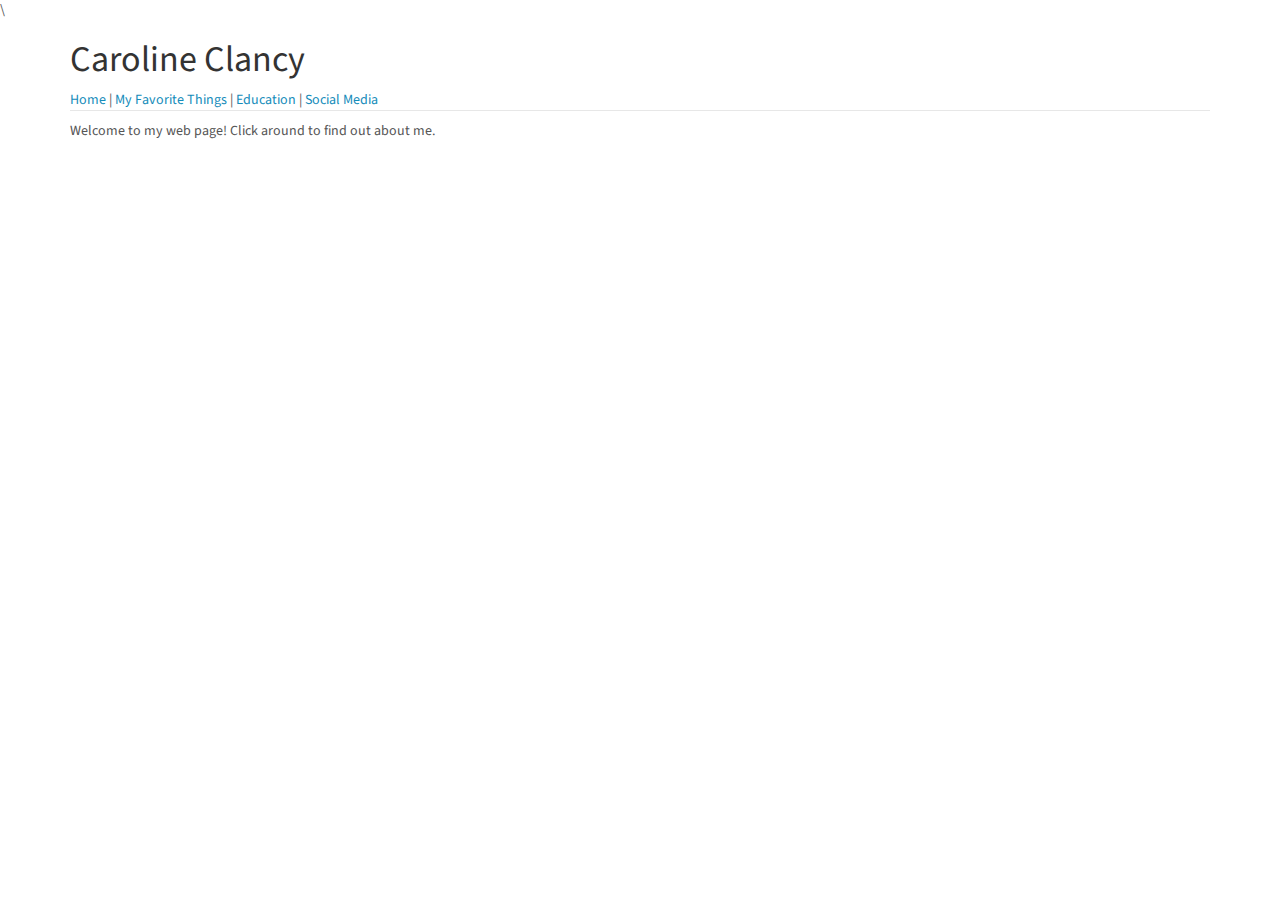
==== commit f13a1b28: "Update index.html" ====
--- a/index.html
+++ b/index.html
@@ -3,6 +3,7 @@
   <head>
     <title>My personal webpage!</title>
     <link rel="stylesheet" href="https://maxcdn.bootstrapcdn.com/bootstrap/3.3.5/css/bootstrap.min.css">
+    <link rel="shortcut icon" type="image/png" href="https://40.media.tumblr.com/ce442437fd950b122b17f6ac7a0d448c/tumblr_n301rxDBl71qcy2ooo1_500.png">\
     <link rel="stylesheet" href="style.css">
   </head>
 
@@ -10,7 +11,7 @@
     <div class="container">
       <span><h1>Caroline Clancy</h1></span>
       <nav class="nav nav-tabs">
-        <a href="my_profile.html">Home</a> |
+        <a href="index.html">Home</a> |
         <a href="favorites.html">My Favorite Things</a> |
         <a href="education.html">Education</a> |
         <a href="social_media.html">Social Media</a>
@@ -37,7 +38,7 @@
             </ul>
         </div>
       </nav> -->
-<!-- 
+<!--
       <nav class="navbar navbar-inverse">
         <div class="container-fluid">
           <div class="navbar-header">
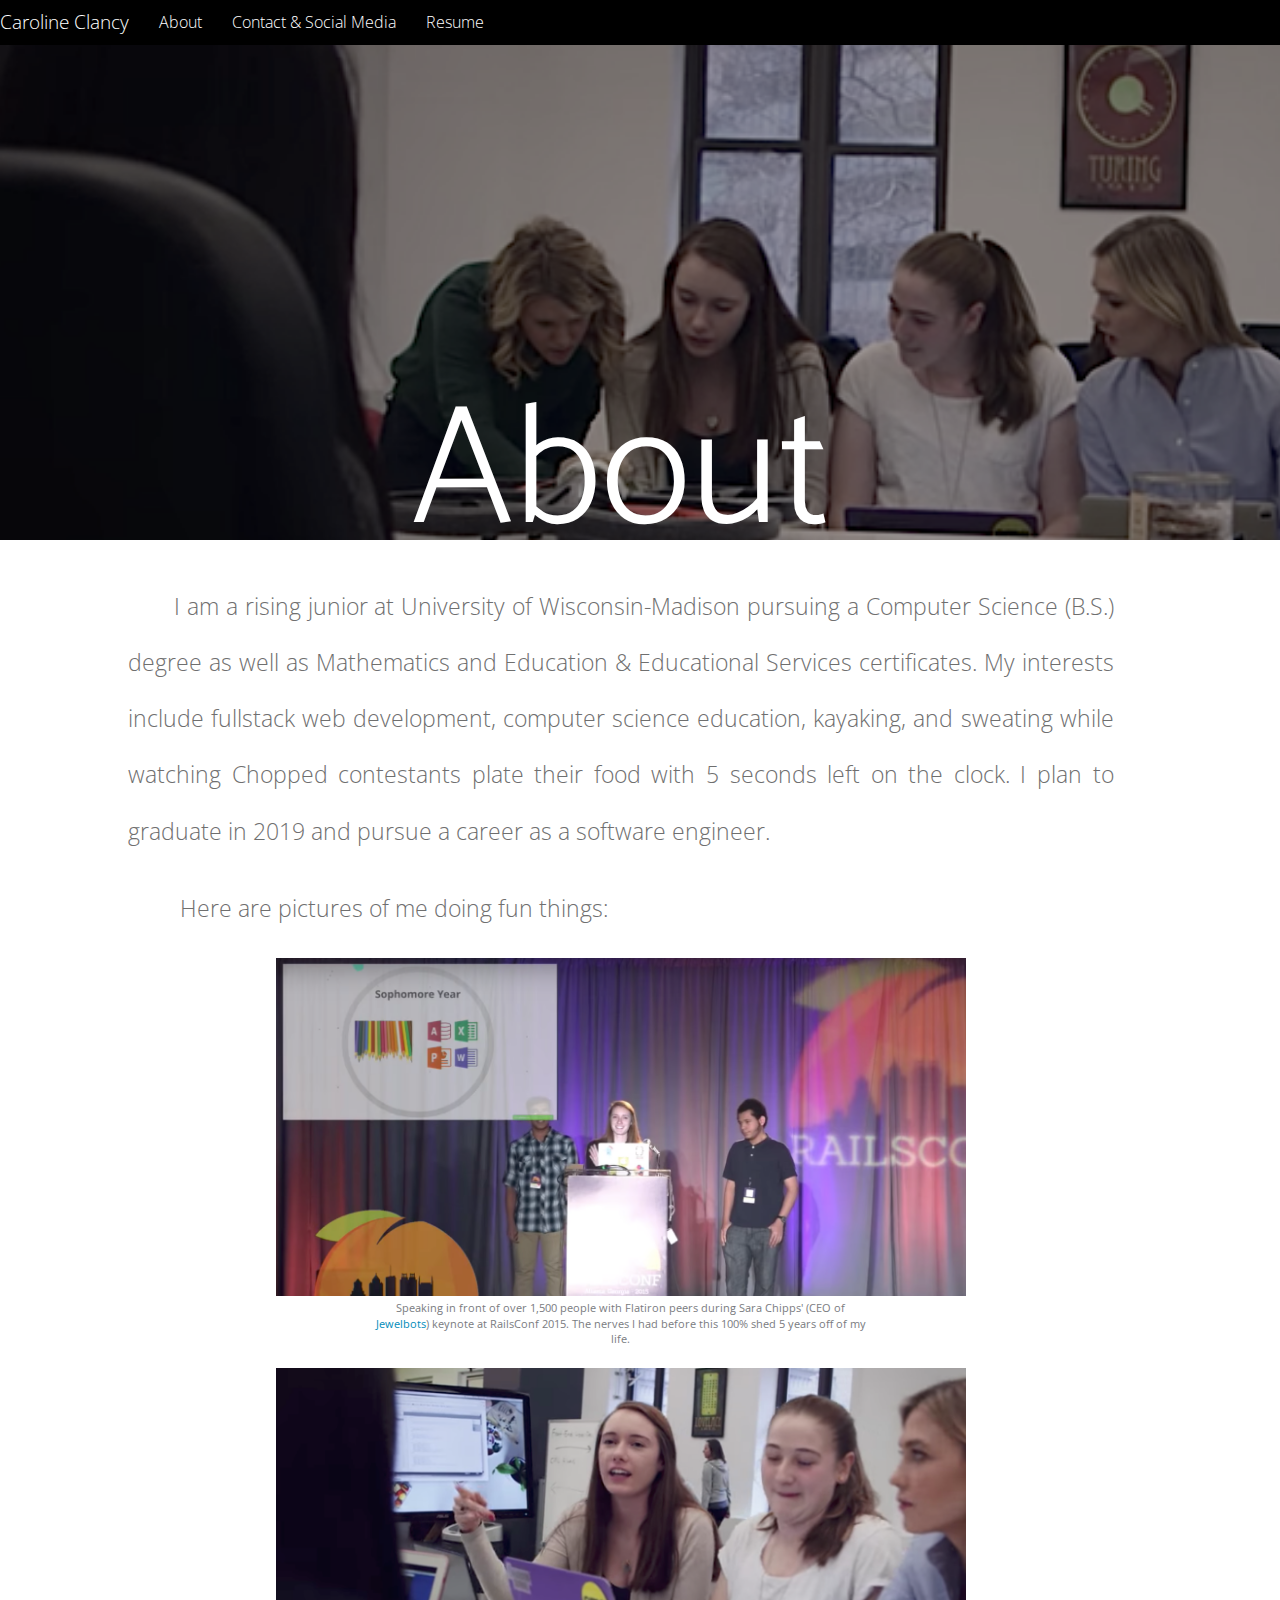
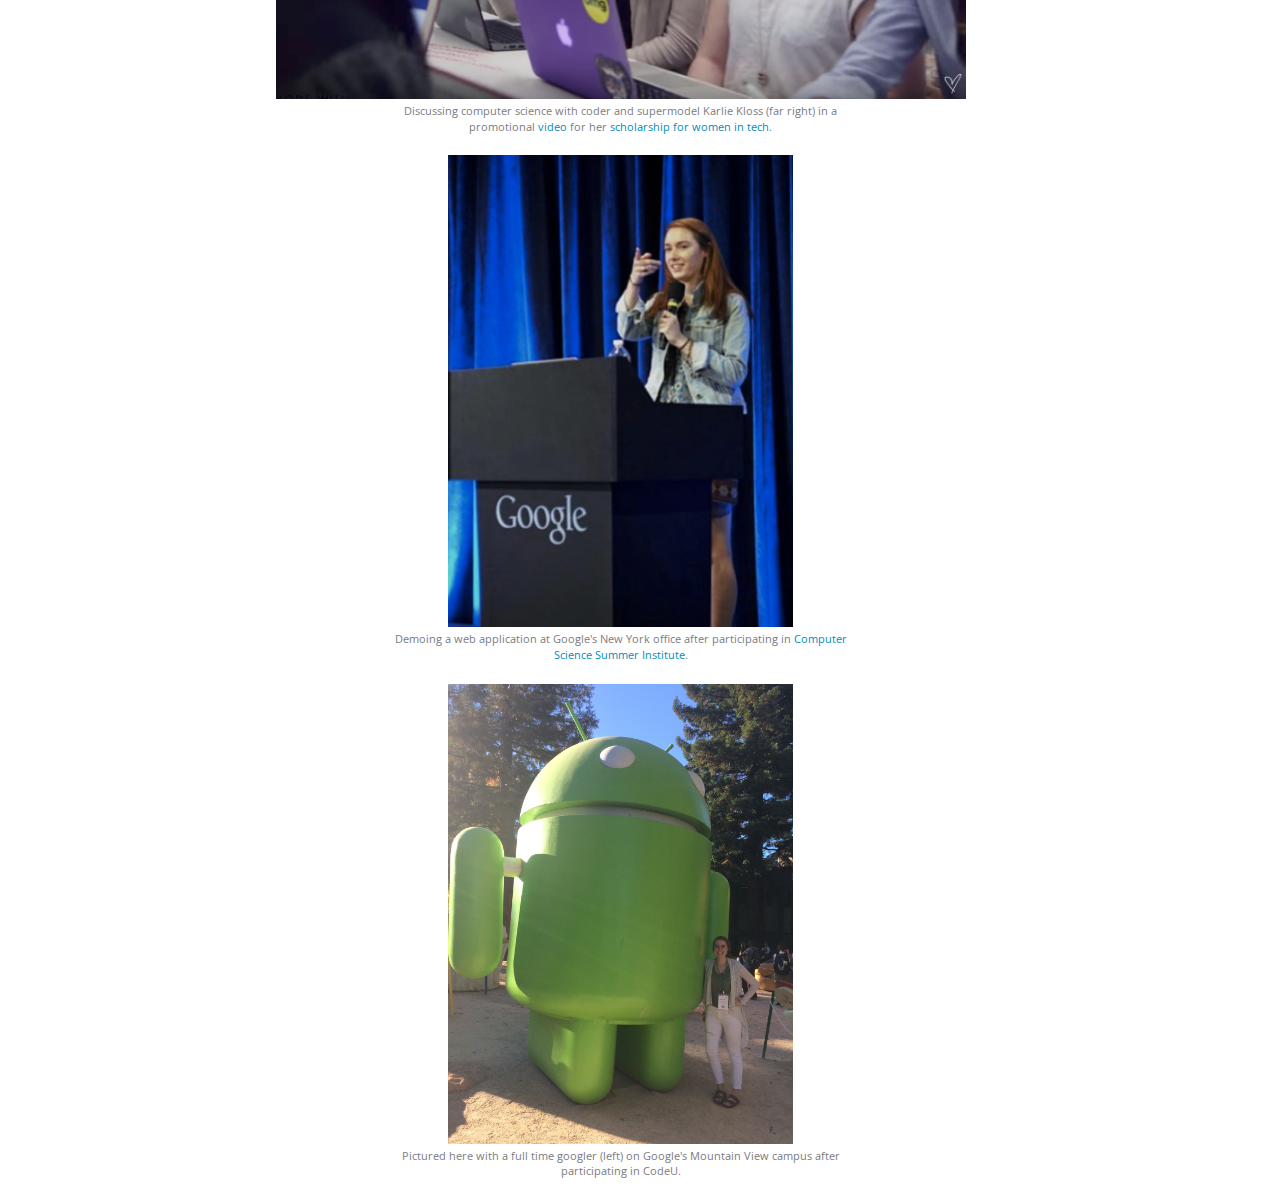
==== commit c53fc34f: "all files" ====
--- a/index.html
+++ b/index.html
@@ -1,69 +1,67 @@
 <!DOCTYPE html>
-<html>
+<html lang="en">
   <head>
-    <title>My personal webpage!</title>
-    <link rel="stylesheet" href="https://maxcdn.bootstrapcdn.com/bootstrap/3.3.5/css/bootstrap.min.css">
-    <link rel="shortcut icon" type="image/png" href="https://40.media.tumblr.com/ce442437fd950b122b17f6ac7a0d448c/tumblr_n301rxDBl71qcy2ooo1_500.png">\
-    <link rel="stylesheet" href="style.css">
+    <meta charset="utf-8">
+    <meta http-equiv="X-UA-Compatible" content="IE=edge">
+    <meta name="viewport" content="width=device-width, initial-scale=1">
+    <!-- The above 3 meta tags *must* come first in the head; any other head content must come *after* these tags -->
+    <meta name="description" content="">
+    <meta name="author" content="">
+
+    <title>Starter Template for Bootstrap</title>
+
+	<link href="https://fonts.googleapis.com/css?family=Catamaran" rel="stylesheet">
+    <link href="style.css" rel="stylesheet">
+
+<meta name='viewport' content='user-scalable=no'>
   </head>
 
   <body>
-    <div class="container">
-      <span><h1>Caroline Clancy</h1></span>
-      <nav class="nav nav-tabs">
-        <a href="index.html">Home</a> |
-        <a href="favorites.html">My Favorite Things</a> |
-        <a href="education.html">Education</a> |
-        <a href="social_media.html">Social Media</a>
-      </nav>
+    <nav class="navbar navbar-inverse navbar-fixed-top">
+      <div class="container-fluid">
+      <div class="row">
+        <div class="navbar-header">
+          <button type="dropdown" class="navbar-toggle collapsed" data-toggle="collapse" data-target="#navbar" aria-expanded="false" aria-controls="navbar">
+            <span class="sr-only">Toggle navigation</span>
+            <span class="icon-bar"></span>
+            <span class="icon-bar"></span>
+            <span class="icon-bar"></span>
 
-      <!-- <nav class="navbar navbar-default">
-        <div class="container-fluid">
-          <div class="navbar-header">
-            <button type="button" class="navbar-toggle collapsed" data-toggle="collapse" data-target="#bs-example-navbar-collapse-1" aria-expanded="false">
-                <span class="sr-only">Toggle navigation</span>
-                <span class="icon-bar"></span>
-                <span class="icon-bar"></span>
-                <span class="icon-bar"></span>
-            </button>
-            <a class="navbar-brand" href="my_profile.html">Home</a>
-          </div>
-          <div class="collapse navbar-collapse">
-            <ul class="nav navbar-nav">
-              <li class="active"><a href="#">Link <span class="sr-only">(current)</span></a></li>
-              <li><a href="my_profile.html">Home</a> |</li>
-              <li><a href="favorites.html">My Favorite Things</a> |</li>
-              <li><a href="education.html">Education</a> |</li>
-              <li><a href="social_media.html">Social Media</a></li>
-            </ul>
+          </button>
+          <a class="navbar-brand">Caroline Clancy</a>
         </div>
-      </nav> -->
-<!--
-      <nav class="navbar navbar-inverse">
-        <div class="container-fluid">
-          <div class="navbar-header">
-            <a class="navbar-brand" href="my_profile.html">Caroline Clancy</a>
-          </div>
-          <div>
-            <ul class="nav navbar-nav">
-              <li class="active"><a href="my_profile.html">Caroline Clancy</a></li>
-              <li class="dropdown">
-                <a class="dropdown-toggle" data-toggle="dropdown" href="#">Page 1
-                  <span class="caret"></span></a>
-                  <ul class="dropdown-menu">
-                    <li><a href="favorites.html">Page 1</a></li>
-                    <li><a href="education.html">Page 2</a></li>
-                    <li><a href="social_media.html">Page 3</a></li>
-                  </ul>
-                </li>
+        <div id="navbar" class="collapse navbar-collapse">
+          <ul class="nav navbar-nav">
+            <li><a href="index.html">About</a></li>
+            <li><a href="contact.html">Contact & Social Media</a></li>
+            <li><a href="resume.html">Resume</a></li>
+          </ul>
+        </div><!--/.nav-collapse -->
+        </div>
+        </div>
+    </nav>
 
-            </ul>
-          </div>
-        </div>
-      </nav> -->
+    <div id="home" class="container">
 
-      <p></p>
-      <p>Welcome to my web page! Click around to find out about me.</p>
-    </div>
+        <h1 id="home-header">About</h1>
+
+        <p class="lead" align="justify">&emsp;&emsp;I am a rising junior at University of Wisconsin-Madison pursuing a Computer Science (B.S.) degree as well as Mathematics and Education & Educational Services certificates. My interests include fullstack web development, computer science education, kayaking, and sweating while watching Chopped contestants plate their food with 5 seconds left on the clock. I plan to graduate in 2019 and pursue a career as a software engineer.</p>
+        <p class="lead">&emsp;&emsp; Here are pictures of me doing fun things:</p>
+
+        <img id="railsconf" src="railsconf.png">
+        <p id="image-caption">Speaking in front of over 1,500 people with Flatiron peers during Sara Chipps' (CEO of <a href="https://jewelbots.com/">Jewelbots</a>) keynote at RailsConf 2015. The nerves I had before this 100% shed 5 years off of my life.</p>
+		
+        <img id="railsconf" src="klossy.png">
+        <p id="image-caption"> Discussing computer science with coder and supermodel Karlie Kloss (far right) in a promotional <a href="https://www.youtube.com/watch?v=kgYSYR0-TZM">video</a> for her <a href="https://www.kodewithklossy.com/">scholarship for women in tech</a>.</p>
+
+        <img id="google" src="google.png">
+         <p id="image-caption"> Demoing a web application at Google's New York office after participating in <a href="https://edu.google.com/resources/programs/computer-science-summer-institute/">Computer Science Summer Institute</a>.</p>
+
+          <img id="google" src="codeu.jpg">
+         <p id="image-caption"> Pictured here with a full time googler (left) on Google's Mountain View campus after participating in CodeU.</p>
+
+    </div><!-- /.container -->
+    <script src="https://ajax.googleapis.com/ajax/libs/jquery/1.12.4/jquery.min.js"></script>
+
   </body>
 </html>
--- a/style.css
+++ b/style.css
@@ -1,24 +1,169 @@
-@import url("https://fonts.googleapis.com/css?family=Source+Sans+Pro:300,400,700,400italic");
+@import url("https://fonts.googleapis.com/css?family=Open+Sans:300italic,400italic,700italic,400,300,700");
 /*!
- * bootswatch v3.3.5
+ * bootswatch v3.3.7
  * Homepage: http://bootswatch.com
- * Copyright 2012-2015 Thomas Park
+ * Copyright 2012-2016 Thomas Park
  * Licensed under MIT
  * Based on Bootstrap
 */
 /*!
- * Bootstrap v3.3.5 (http://getbootstrap.com)
- * Copyright 2011-2015 Twitter, Inc.
+ * Bootstrap v3.3.7 (http://getbootstrap.com)
+ * Copyright 2011-2016 Twitter, Inc.
  * Licensed under MIT (https://github.com/twbs/bootstrap/blob/master/LICENSE)
  */
 /*! normalize.css v3.0.3 | MIT License | github.com/necolas/normalize.css */
+
+
+  @media only screen and (max-width: 480px) {
+       h1 { font-size: 36px !important; 
+            padding-bottom: 40%;}
+
+        nav ul     { display: none; }
+  nav select { display: inline-block; }
+  #home {
+    width: 10%;
+    height: auto; 
+  };
+     }
+
+/*B&W*/
+.bw {
+  /*float: left;*/
+/*position:relative;
+display: inline-block;
+float:left;*/
+
+  height: 200px;
+  width:200px;
+  padding: 20px;
+  -webkit-transition: all 1s ease;
+     -moz-transition: all 1s ease;
+       -o-transition: all 1s ease;
+      -ms-transition: all 1s ease;
+          transition: all 1s ease;
+            -webkit-filter: grayscale(100%);
+
+
+}
+
+.git {
+/*  position:relative;
+display: inline-block;
+float:left;*/
+  float: left;
+  height: 200px;
+  width:200px;
+  padding: 20px;
+
+   opacity: 0.7;
+  /*filter: 300%;*/
+  -webkit-transition: all 1s ease;
+     -moz-transition: all 1s ease;
+       -o-transition: all 1s ease;
+      -ms-transition: all 1s ease;
+          transition: all 1s ease;
+            -webkit-filter: brightness(50%);
+
+}
+
+
+ 
+.bw:hover {
+  -webkit-filter: none;
+}
+
+.git:hover{
+  opacity: 1;
+}
+/*
+.gallery {
+  display:inline-block;*/
+/*  float: left;*/
+/* text-align:center;
+ float:left;
+ position:relative;
+
+}*/
+
+
+
+
 html {
   font-family: sans-serif;
   -ms-text-size-adjust: 100%;
   -webkit-text-size-adjust: 100%;
 }
+#home {
+/*    -webkit-filter: blur(3px);  Safari 6.0 - 9.0 
+    filter: blur(3px);*/
+  width: 100%;
+  height: 500px; 
+  /*z-index: 0;*/
+  background-image: url("homePage.png");
+  background-repeat: no-repeat;
+  background-attachment: fixed;
+      /* Full height */
+
+  z-index:-1;
+  background-size: cover;
+ /* padding-left: 5%;*/
+    padding-left: 10%;
+  padding-right: 13%;
+
+}
+#image-caption{
+  line-height: 150%;
+  font-size: 70%;
+  width: 50%;
+  text-align: center;
+  display: block;
+  margin: 0 auto;
+  color: #7a7c7f;
+  padding-bottom: 20px;
+}
+#railsconf {
+   display: block;
+ height: auto;
+ max-width: 100%;
+  display: block;
+  margin: 0 auto;
+
+  width: 70%;
+  padding-bottom: 5px;
+
+}
+#google {
+  display: block;
+  margin: 0 auto;
+
+  width: 35%;
+  padding-bottom: 5px;
+ display: block;
+ height: auto;
+ max-width: 100%;
+}
+#home-header {
+  /*filter: brightness(100%);*/
+
+  color: white;
+  text-align: center;
+  padding-top: 320px;
+  font-family: 'Catamaran', sans-serif;
+  font-size: 170px;
+}
+#resume {
+min-height: 800px;
+min-width: 600px;
+  display: block;
+  margin: 0 auto;
+  height: auto;
+  width: auto;
+  padding-top: 30px;
+
+}
 body {
   margin: 0;
+  padding-top: 40px;
 }
 article,
 aside,
@@ -91,9 +236,9 @@
 sub {
   bottom: -0.25em;
 }
-img {
+/*img {
   border: 0;
-}
+}*/
 svg:not(:root) {
   overflow: hidden;
 }
@@ -229,12 +374,12 @@
     display: table-header-group;
   }
   tr,
-  img {
+/*  img {
     page-break-inside: avoid;
   }
   img {
     max-width: 100% !important;
-  }
+  }*/
   p,
   h2,
   h3 {
@@ -284,10 +429,10 @@
   -moz-osx-font-smoothing: grayscale;
 }
 .glyphicon-asterisk:before {
-  content: "\2a";
+  content: "\002a";
 }
 .glyphicon-plus:before {
-  content: "\2b";
+  content: "\002b";
 }
 .glyphicon-euro:before,
 .glyphicon-eur:before {
@@ -1086,10 +1231,10 @@
   -webkit-tap-highlight-color: rgba(0, 0, 0, 0);
 }
 body {
-  font-family: "Source Sans Pro", "Helvetica Neue", Helvetica, Arial, sans-serif;
-  font-size: 14px;
-  line-height: 1.42857143;
-  color: #555555;
+  font-family: "Open Sans", "Helvetica Neue", Helvetica, Arial, sans-serif;
+  font-size: 15px;
+  line-height: 1.4;
+  color: #222222;
   background-color: #ffffff;
 }
 input,
@@ -1101,26 +1246,25 @@
   line-height: inherit;
 }
 a {
-  color: #158cba;
+  color: #008cba;
   text-decoration: none;
 }
 a:hover,
 a:focus {
-  color: #158cba;
+  color: #008cba;
   text-decoration: underline;
 }
 a:focus {
-  outline: thin dotted;
   outline: 5px auto -webkit-focus-ring-color;
   outline-offset: -2px;
 }
 figure {
   margin: 0;
 }
-img {
+/*img {
   vertical-align: middle;
 }
-.img-responsive,
+*/.img-responsive,
 .thumbnail > img,
 .thumbnail a > img,
 .carousel-inner > .item > img,
@@ -1130,14 +1274,14 @@
   height: auto;
 }
 .img-rounded {
-  border-radius: 5px;
+  border-radius: 0;
 }
 .img-thumbnail {
   padding: 4px;
-  line-height: 1.42857143;
+  line-height: 1.4;
   background-color: #ffffff;
-  border: 1px solid #eeeeee;
-  border-radius: 4px;
+  border: 1px solid #dddddd;
+  border-radius: 0;
   -webkit-transition: all 0.2s ease-in-out;
   -o-transition: all 0.2s ease-in-out;
   transition: all 0.2s ease-in-out;
@@ -1149,10 +1293,10 @@
   border-radius: 50%;
 }
 hr {
-  margin-top: 20px;
-  margin-bottom: 20px;
+  margin-top: 21px;
+  margin-bottom: 21px;
   border: 0;
-  border-top: 1px solid #eeeeee;
+  border-top: 1px solid #dddddd;
 }
 .sr-only {
   position: absolute;
@@ -1188,10 +1332,10 @@
 .h4,
 .h5,
 .h6 {
-  font-family: inherit;
-  font-weight: 400;
+  font-family: "Open Sans", "Helvetica Neue", Helvetica, Arial, sans-serif;
+  font-weight: 300;
   line-height: 1.1;
-  color: #333333;
+  color: inherit;
 }
 h1 small,
 h2 small,
@@ -1227,8 +1371,8 @@
 .h2,
 h3,
 .h3 {
-  margin-top: 20px;
-  margin-bottom: 10px;
+  margin-top: 21px;
+  margin-bottom: 10.5px;
 }
 h1 small,
 .h1 small,
@@ -1250,8 +1394,8 @@
 .h5,
 h6,
 .h6 {
-  margin-top: 10px;
-  margin-bottom: 10px;
+  margin-top: 10.5px;
+  margin-bottom: 10.5px;
 }
 h4 small,
 .h4 small,
@@ -1269,49 +1413,49 @@
 }
 h1,
 .h1 {
-  font-size: 36px;
+  font-size: 39px;
 }
 h2,
 .h2 {
-  font-size: 30px;
+  font-size: 32px;
 }
 h3,
 .h3 {
-  font-size: 24px;
+  font-size: 26px;
 }
 h4,
 .h4 {
-  font-size: 18px;
+  font-size: 19px;
 }
 h5,
 .h5 {
-  font-size: 14px;
+  font-size: 15px;
 }
 h6,
 .h6 {
-  font-size: 12px;
+  font-size: 13px;
 }
 p {
-  margin: 0 0 10px;
+  margin: 0 0 10.5px;
 }
 .lead {
-  margin-bottom: 20px;
-  font-size: 16px;
+  margin-bottom: 21px;
+  font-size: 17px;
   font-weight: 300;
-  line-height: 1.4;
+  line-height: 250%;
 }
 @media (min-width: 768px) {
   .lead {
-    font-size: 21px;
+    font-size: 22.5px;
   }
 }
 small,
 .small {
-  font-size: 85%;
+  font-size: 80%;
 }
 mark,
 .mark {
-  background-color: #ff851b;
+  background-color: #fcf8e3;
   padding: .2em;
 }
 .text-left {
@@ -1342,85 +1486,85 @@
   color: #999999;
 }
 .text-primary {
-  color: #158cba;
+  color: #008cba;
 }
 a.text-primary:hover,
 a.text-primary:focus {
-  color: #106a8c;
+  color: #006687;
 }
 .text-success {
-  color: #ffffff;
+  color: #43ac6a;
 }
 a.text-success:hover,
 a.text-success:focus {
-  color: #e6e6e6;
+  color: #358753;
 }
 .text-info {
-  color: #ffffff;
+  color: #5bc0de;
 }
 a.text-info:hover,
 a.text-info:focus {
-  color: #e6e6e6;
+  color: #31b0d5;
 }
 .text-warning {
-  color: #ffffff;
+  color: #e99002;
 }
 a.text-warning:hover,
 a.text-warning:focus {
-  color: #e6e6e6;
+  color: #b67102;
 }
 .text-danger {
-  color: #ffffff;
+  color: #f04124;
 }
 a.text-danger:hover,
 a.text-danger:focus {
-  color: #e6e6e6;
+  color: #d32a0e;
 }
 .bg-primary {
   color: #fff;
-  background-color: #158cba;
+  background-color: #008cba;
 }
 a.bg-primary:hover,
 a.bg-primary:focus {
-  background-color: #106a8c;
+  background-color: #006687;
 }
 .bg-success {
-  background-color: #28b62c;
+  background-color: #dff0d8;
 }
 a.bg-success:hover,
 a.bg-success:focus {
-  background-color: #1f8c22;
+  background-color: #c1e2b3;
 }
 .bg-info {
-  background-color: #75caeb;
+  background-color: #d9edf7;
 }
 a.bg-info:hover,
 a.bg-info:focus {
-  background-color: #48b9e5;
+  background-color: #afd9ee;
 }
 .bg-warning {
-  background-color: #ff851b;
+  background-color: #fcf8e3;
 }
 a.bg-warning:hover,
 a.bg-warning:focus {
-  background-color: #e76b00;
+  background-color: #f7ecb5;
 }
 .bg-danger {
-  background-color: #ff4136;
+  background-color: #f2dede;
 }
 a.bg-danger:hover,
 a.bg-danger:focus {
-  background-color: #ff1103;
+  background-color: #e4b9b9;
 }
 .page-header {
-  padding-bottom: 9px;
-  margin: 40px 0 20px;
-  border-bottom: 1px solid #eeeeee;
+  padding-bottom: 9.5px;
+  margin: 42px 0 21px;
+  border-bottom: 1px solid #dddddd;
 }
 ul,
 ol {
   margin-top: 0;
-  margin-bottom: 10px;
+  margin-bottom: 10.5px;
 }
 ul ul,
 ol ul,
@@ -1444,11 +1588,11 @@
 }
 dl {
   margin-top: 0;
-  margin-bottom: 20px;
+  margin-bottom: 21px;
 }
 dt,
 dd {
-  line-height: 1.42857143;
+  line-height: 1.4;
 }
 dt {
   font-weight: bold;
@@ -1480,10 +1624,10 @@
   text-transform: uppercase;
 }
 blockquote {
-  padding: 10px 20px;
-  margin: 0 0 20px;
-  font-size: 17.5px;
-  border-left: 5px solid #eeeeee;
+  padding: 10.5px 21px;
+  margin: 0 0 21px;
+  font-size: 18.75px;
+  border-left: 5px solid #dddddd;
 }
 blockquote p:last-child,
 blockquote ul:last-child,
@@ -1495,8 +1639,8 @@
 blockquote .small {
   display: block;
   font-size: 80%;
-  line-height: 1.42857143;
-  color: #999999;
+  line-height: 1.4;
+  color: #6f6f6f;
 }
 blockquote footer:before,
 blockquote small:before,
@@ -1507,7 +1651,7 @@
 blockquote.pull-right {
   padding-right: 15px;
   padding-left: 0;
-  border-right: 5px solid #eeeeee;
+  border-right: 5px solid #dddddd;
   border-left: 0;
   text-align: right;
 }
@@ -1528,9 +1672,9 @@
   content: '\00A0 \2014';
 }
 address {
-  margin-bottom: 20px;
+  margin-bottom: 21px;
   font-style: normal;
-  line-height: 1.42857143;
+  line-height: 1.4;
 }
 code,
 kbd,
@@ -1543,14 +1687,14 @@
   font-size: 90%;
   color: #c7254e;
   background-color: #f9f2f4;
-  border-radius: 4px;
+  border-radius: 0;
 }
 kbd {
   padding: 2px 4px;
   font-size: 90%;
   color: #ffffff;
   background-color: #333333;
-  border-radius: 2px;
+  border-radius: 0;
   -webkit-box-shadow: inset 0 -1px 0 rgba(0, 0, 0, 0.25);
           box-shadow: inset 0 -1px 0 rgba(0, 0, 0, 0.25);
 }
@@ -1563,16 +1707,16 @@
 }
 pre {
   display: block;
-  padding: 9.5px;
-  margin: 0 0 10px;
-  font-size: 13px;
-  line-height: 1.42857143;
+  padding: 10px;
+  margin: 0 0 10.5px;
+  font-size: 14px;
+  line-height: 1.4;
   word-break: break-all;
   word-wrap: break-word;
   color: #333333;
   background-color: #f5f5f5;
   border: 1px solid #cccccc;
-  border-radius: 4px;
+  border-radius: 0;
 }
 pre code {
   padding: 0;
@@ -2268,7 +2412,7 @@
 .table {
   width: 100%;
   max-width: 100%;
-  margin-bottom: 20px;
+  margin-bottom: 21px;
 }
 .table > thead > tr > th,
 .table > tbody > tr > th,
@@ -2277,7 +2421,7 @@
 .table > tbody > tr > td,
 .table > tfoot > tr > td {
   padding: 8px;
-  line-height: 1.42857143;
+  line-height: 1.4;
   vertical-align: top;
   border-top: 1px solid #dddddd;
 }
@@ -2372,14 +2516,14 @@
 .table > thead > tr.success > th,
 .table > tbody > tr.success > th,
 .table > tfoot > tr.success > th {
-  background-color: #28b62c;
+  background-color: #dff0d8;
 }
 .table-hover > tbody > tr > td.success:hover,
 .table-hover > tbody > tr > th.success:hover,
 .table-hover > tbody > tr.success:hover > td,
 .table-hover > tbody > tr:hover > .success,
 .table-hover > tbody > tr.success:hover > th {
-  background-color: #23a127;
+  background-color: #d0e9c6;
 }
 .table > thead > tr > td.info,
 .table > tbody > tr > td.info,
@@ -2393,14 +2537,14 @@
 .table > thead > tr.info > th,
 .table > tbody > tr.info > th,
 .table > tfoot > tr.info > th {
-  background-color: #75caeb;
+  background-color: #d9edf7;
 }
 .table-hover > tbody > tr > td.info:hover,
 .table-hover > tbody > tr > th.info:hover,
 .table-hover > tbody > tr.info:hover > td,
 .table-hover > tbody > tr:hover > .info,
 .table-hover > tbody > tr.info:hover > th {
-  background-color: #5fc1e8;
+  background-color: #c4e3f3;
 }
 .table > thead > tr > td.warning,
 .table > tbody > tr > td.warning,
@@ -2414,14 +2558,14 @@
 .table > thead > tr.warning > th,
 .table > tbody > tr.warning > th,
 .table > tfoot > tr.warning > th {
-  background-color: #ff851b;
+  background-color: #fcf8e3;
 }
 .table-hover > tbody > tr > td.warning:hover,
 .table-hover > tbody > tr > th.warning:hover,
 .table-hover > tbody > tr.warning:hover > td,
 .table-hover > tbody > tr:hover > .warning,
 .table-hover > tbody > tr.warning:hover > th {
-  background-color: #ff7701;
+  background-color: #faf2cc;
 }
 .table > thead > tr > td.danger,
 .table > tbody > tr > td.danger,
@@ -2435,14 +2579,14 @@
 .table > thead > tr.danger > th,
 .table > tbody > tr.danger > th,
 .table > tfoot > tr.danger > th {
-  background-color: #ff4136;
+  background-color: #f2dede;
 }
 .table-hover > tbody > tr > td.danger:hover,
 .table-hover > tbody > tr > th.danger:hover,
 .table-hover > tbody > tr.danger:hover > td,
 .table-hover > tbody > tr:hover > .danger,
 .table-hover > tbody > tr.danger:hover > th {
-  background-color: #ff291c;
+  background-color: #ebcccc;
 }
 .table-responsive {
   overflow-x: auto;
@@ -2451,7 +2595,7 @@
 @media screen and (max-width: 767px) {
   .table-responsive {
     width: 100%;
-    margin-bottom: 15px;
+    margin-bottom: 15.75px;
     overflow-y: hidden;
     -ms-overflow-style: -ms-autohiding-scrollbar;
     border: 1px solid #dddddd;
@@ -2503,8 +2647,8 @@
   display: block;
   width: 100%;
   padding: 0;
-  margin-bottom: 20px;
-  font-size: 21px;
+  margin-bottom: 21px;
+  font-size: 22.5px;
   line-height: inherit;
   color: #333333;
   border: 0;
@@ -2541,29 +2685,28 @@
 input[type="file"]:focus,
 input[type="radio"]:focus,
 input[type="checkbox"]:focus {
-  outline: thin dotted;
   outline: 5px auto -webkit-focus-ring-color;
   outline-offset: -2px;
 }
 output {
   display: block;
-  padding-top: 8px;
-  font-size: 14px;
-  line-height: 1.42857143;
-  color: #555555;
+  padding-top: 9px;
+  font-size: 15px;
+  line-height: 1.4;
+  color: #6f6f6f;
 }
 .form-control {
   display: block;
   width: 100%;
-  height: 38px;
-  padding: 7px 12px;
-  font-size: 14px;
-  line-height: 1.42857143;
-  color: #555555;
+  height: 39px;
+  padding: 8px 12px;
+  font-size: 15px;
+  line-height: 1.4;
+  color: #6f6f6f;
   background-color: #ffffff;
   background-image: none;
-  border: 1px solid #e7e7e7;
-  border-radius: 4px;
+  border: 1px solid #cccccc;
+  border-radius: 0;
   -webkit-box-shadow: inset 0 1px 1px rgba(0, 0, 0, 0.075);
   box-shadow: inset 0 1px 1px rgba(0, 0, 0, 0.075);
   -webkit-transition: border-color ease-in-out .15s, -webkit-box-shadow ease-in-out .15s;
@@ -2586,6 +2729,10 @@
 .form-control::-webkit-input-placeholder {
   color: #999999;
 }
+.form-control::-ms-expand {
+  border: 0;
+  background-color: transparent;
+}
 .form-control[disabled],
 .form-control[readonly],
 fieldset[disabled] .form-control {
@@ -2607,7 +2754,7 @@
   input[type="time"].form-control,
   input[type="datetime-local"].form-control,
   input[type="month"].form-control {
-    line-height: 38px;
+    line-height: 39px;
   }
   input[type="date"].input-sm,
   input[type="time"].input-sm,
@@ -2617,7 +2764,7 @@
   .input-group-sm input[type="time"],
   .input-group-sm input[type="datetime-local"],
   .input-group-sm input[type="month"] {
-    line-height: 28px;
+    line-height: 36px;
   }
   input[type="date"].input-lg,
   input[type="time"].input-lg,
@@ -2627,7 +2774,7 @@
   .input-group-lg input[type="time"],
   .input-group-lg input[type="datetime-local"],
   .input-group-lg input[type="month"] {
-    line-height: 52px;
+    line-height: 60px;
   }
 }
 .form-group {
@@ -2642,7 +2789,7 @@
 }
 .radio label,
 .checkbox label {
-  min-height: 20px;
+  min-height: 21px;
   padding-left: 20px;
   margin-bottom: 0;
   font-weight: normal;
@@ -2696,10 +2843,10 @@
   cursor: not-allowed;
 }
 .form-control-static {
-  padding-top: 8px;
-  padding-bottom: 8px;
+  padding-top: 9px;
+  padding-bottom: 9px;
   margin-bottom: 0;
-  min-height: 34px;
+  min-height: 36px;
 }
 .form-control-static.input-lg,
 .form-control-static.input-sm {
@@ -2707,84 +2854,84 @@
   padding-right: 0;
 }
 .input-sm {
-  height: 28px;
-  padding: 4px 10px;
+  height: 36px;
+  padding: 8px 12px;
   font-size: 12px;
   line-height: 1.5;
-  border-radius: 2px;
+  border-radius: 0;
 }
 select.input-sm {
-  height: 28px;
-  line-height: 28px;
+  height: 36px;
+  line-height: 36px;
 }
 textarea.input-sm,
 select[multiple].input-sm {
   height: auto;
 }
 .form-group-sm .form-control {
-  height: 28px;
-  padding: 4px 10px;
+  height: 36px;
+  padding: 8px 12px;
   font-size: 12px;
   line-height: 1.5;
-  border-radius: 2px;
+  border-radius: 0;
 }
 .form-group-sm select.form-control {
-  height: 28px;
-  line-height: 28px;
+  height: 36px;
+  line-height: 36px;
 }
 .form-group-sm textarea.form-control,
 .form-group-sm select[multiple].form-control {
   height: auto;
 }
 .form-group-sm .form-control-static {
-  height: 28px;
-  min-height: 32px;
-  padding: 5px 10px;
+  height: 36px;
+  min-height: 33px;
+  padding: 9px 12px;
   font-size: 12px;
   line-height: 1.5;
 }
 .input-lg {
-  height: 52px;
-  padding: 13px 16px;
-  font-size: 18px;
+  height: 60px;
+  padding: 16px 20px;
+  font-size: 19px;
   line-height: 1.3333333;
-  border-radius: 5px;
+  border-radius: 0;
 }
 select.input-lg {
-  height: 52px;
-  line-height: 52px;
+  height: 60px;
+  line-height: 60px;
 }
 textarea.input-lg,
 select[multiple].input-lg {
   height: auto;
 }
 .form-group-lg .form-control {
-  height: 52px;
-  padding: 13px 16px;
-  font-size: 18px;
+  height: 60px;
+  padding: 16px 20px;
+  font-size: 19px;
   line-height: 1.3333333;
-  border-radius: 5px;
+  border-radius: 0;
 }
 .form-group-lg select.form-control {
-  height: 52px;
-  line-height: 52px;
+  height: 60px;
+  line-height: 60px;
 }
 .form-group-lg textarea.form-control,
 .form-group-lg select[multiple].form-control {
   height: auto;
 }
 .form-group-lg .form-control-static {
-  height: 52px;
-  min-height: 38px;
-  padding: 14px 16px;
-  font-size: 18px;
+  height: 60px;
+  min-height: 40px;
+  padding: 17px 20px;
+  font-size: 19px;
   line-height: 1.3333333;
 }
 .has-feedback {
   position: relative;
 }
 .has-feedback .form-control {
-  padding-right: 47.5px;
+  padding-right: 48.75px;
 }
 .form-control-feedback {
   position: absolute;
@@ -2792,25 +2939,25 @@
   right: 0;
   z-index: 2;
   display: block;
-  width: 38px;
-  height: 38px;
-  line-height: 38px;
+  width: 39px;
+  height: 39px;
+  line-height: 39px;
   text-align: center;
   pointer-events: none;
 }
 .input-lg + .form-control-feedback,
 .input-group-lg + .form-control-feedback,
 .form-group-lg .form-control + .form-control-feedback {
-  width: 52px;
-  height: 52px;
-  line-height: 52px;
+  width: 60px;
+  height: 60px;
+  line-height: 60px;
 }
 .input-sm + .form-control-feedback,
 .input-group-sm + .form-control-feedback,
 .form-group-sm .form-control + .form-control-feedback {
-  width: 28px;
-  height: 28px;
-  line-height: 28px;
+  width: 36px;
+  height: 36px;
+  line-height: 36px;
 }
 .has-success .help-block,
 .has-success .control-label,
@@ -2822,25 +2969,25 @@
 .has-success.checkbox label,
 .has-success.radio-inline label,
 .has-success.checkbox-inline label {
-  color: #ffffff;
+  color: #43ac6a;
 }
 .has-success .form-control {
-  border-color: #ffffff;
+  border-color: #43ac6a;
   -webkit-box-shadow: inset 0 1px 1px rgba(0, 0, 0, 0.075);
   box-shadow: inset 0 1px 1px rgba(0, 0, 0, 0.075);
 }
 .has-success .form-control:focus {
-  border-color: #e6e6e6;
-  -webkit-box-shadow: inset 0 1px 1px rgba(0, 0, 0, 0.075), 0 0 6px #ffffff;
-  box-shadow: inset 0 1px 1px rgba(0, 0, 0, 0.075), 0 0 6px #ffffff;
+  border-color: #358753;
+  -webkit-box-shadow: inset 0 1px 1px rgba(0, 0, 0, 0.075), 0 0 6px #85d0a1;
+  box-shadow: inset 0 1px 1px rgba(0, 0, 0, 0.075), 0 0 6px #85d0a1;
 }
 .has-success .input-group-addon {
-  color: #ffffff;
-  border-color: #ffffff;
-  background-color: #28b62c;
+  color: #43ac6a;
+  border-color: #43ac6a;
+  background-color: #dff0d8;
 }
 .has-success .form-control-feedback {
-  color: #ffffff;
+  color: #43ac6a;
 }
 .has-warning .help-block,
 .has-warning .control-label,
@@ -2852,25 +2999,25 @@
 .has-warning.checkbox label,
 .has-warning.radio-inline label,
 .has-warning.checkbox-inline label {
-  color: #ffffff;
+  color: #e99002;
 }
 .has-warning .form-control {
-  border-color: #ffffff;
+  border-color: #e99002;
   -webkit-box-shadow: inset 0 1px 1px rgba(0, 0, 0, 0.075);
   box-shadow: inset 0 1px 1px rgba(0, 0, 0, 0.075);
 }
 .has-warning .form-control:focus {
-  border-color: #e6e6e6;
-  -webkit-box-shadow: inset 0 1px 1px rgba(0, 0, 0, 0.075), 0 0 6px #ffffff;
-  box-shadow: inset 0 1px 1px rgba(0, 0, 0, 0.075), 0 0 6px #ffffff;
+  border-color: #b67102;
+  -webkit-box-shadow: inset 0 1px 1px rgba(0, 0, 0, 0.075), 0 0 6px #febc53;
+  box-shadow: inset 0 1px 1px rgba(0, 0, 0, 0.075), 0 0 6px #febc53;
 }
 .has-warning .input-group-addon {
-  color: #ffffff;
-  border-color: #ffffff;
-  background-color: #ff851b;
+  color: #e99002;
+  border-color: #e99002;
+  background-color: #fcf8e3;
 }
 .has-warning .form-control-feedback {
-  color: #ffffff;
+  color: #e99002;
 }
 .has-error .help-block,
 .has-error .control-label,
@@ -2882,28 +3029,28 @@
 .has-error.checkbox label,
 .has-error.radio-inline label,
 .has-error.checkbox-inline label {
-  color: #ffffff;
+  color: #f04124;
 }
 .has-error .form-control {
-  border-color: #ffffff;
+  border-color: #f04124;
   -webkit-box-shadow: inset 0 1px 1px rgba(0, 0, 0, 0.075);
   box-shadow: inset 0 1px 1px rgba(0, 0, 0, 0.075);
 }
 .has-error .form-control:focus {
-  border-color: #e6e6e6;
-  -webkit-box-shadow: inset 0 1px 1px rgba(0, 0, 0, 0.075), 0 0 6px #ffffff;
-  box-shadow: inset 0 1px 1px rgba(0, 0, 0, 0.075), 0 0 6px #ffffff;
+  border-color: #d32a0e;
+  -webkit-box-shadow: inset 0 1px 1px rgba(0, 0, 0, 0.075), 0 0 6px #f79483;
+  box-shadow: inset 0 1px 1px rgba(0, 0, 0, 0.075), 0 0 6px #f79483;
 }
 .has-error .input-group-addon {
-  color: #ffffff;
-  border-color: #ffffff;
-  background-color: #ff4136;
+  color: #f04124;
+  border-color: #f04124;
+  background-color: #f2dede;
 }
 .has-error .form-control-feedback {
-  color: #ffffff;
+  color: #f04124;
 }
 .has-feedback label ~ .form-control-feedback {
-  top: 25px;
+  top: 26px;
 }
 .has-feedback label.sr-only ~ .form-control-feedback {
   top: 0;
@@ -2912,7 +3059,7 @@
   display: block;
   margin-top: 5px;
   margin-bottom: 10px;
-  color: #959595;
+  color: #626262;
 }
 @media (min-width: 768px) {
   .form-inline .form-group {
@@ -2970,11 +3117,11 @@
 .form-horizontal .checkbox-inline {
   margin-top: 0;
   margin-bottom: 0;
-  padding-top: 8px;
+  padding-top: 9px;
 }
 .form-horizontal .radio,
 .form-horizontal .checkbox {
-  min-height: 28px;
+  min-height: 30px;
 }
 .form-horizontal .form-group {
   margin-left: -15px;
@@ -2984,7 +3131,7 @@
   .form-horizontal .control-label {
     text-align: right;
     margin-bottom: 0;
-    padding-top: 8px;
+    padding-top: 9px;
   }
 }
 .form-horizontal .has-feedback .form-control-feedback {
@@ -2992,13 +3139,13 @@
 }
 @media (min-width: 768px) {
   .form-horizontal .form-group-lg .control-label {
-    padding-top: 18.3333329px;
-    font-size: 18px;
+    padding-top: 17px;
+    font-size: 19px;
   }
 }
 @media (min-width: 768px) {
   .form-horizontal .form-group-sm .control-label {
-    padding-top: 5px;
+    padding-top: 9px;
     font-size: 12px;
   }
 }
@@ -3014,10 +3161,10 @@
   background-image: none;
   border: 1px solid transparent;
   white-space: nowrap;
-  padding: 7px 12px;
-  font-size: 14px;
-  line-height: 1.42857143;
-  border-radius: 4px;
+  padding: 8px 12px;
+  font-size: 15px;
+  line-height: 1.4;
+  border-radius: 0;
   -webkit-user-select: none;
   -moz-user-select: none;
   -ms-user-select: none;
@@ -3029,14 +3176,13 @@
 .btn.focus,
 .btn:active.focus,
 .btn.active.focus {
-  outline: thin dotted;
   outline: 5px auto -webkit-focus-ring-color;
   outline-offset: -2px;
 }
 .btn:hover,
 .btn:focus,
 .btn.focus {
-  color: #555555;
+  color: #333333;
   text-decoration: none;
 }
 .btn:active,
@@ -3060,27 +3206,27 @@
   pointer-events: none;
 }
 .btn-default {
-  color: #555555;
-  background-color: #eeeeee;
-  border-color: #e2e2e2;
+  color: #333333;
+  background-color: #e7e7e7;
+  border-color: #cccccc;
 }
 .btn-default:focus,
 .btn-default.focus {
-  color: #555555;
-  background-color: #d5d5d5;
-  border-color: #a2a2a2;
+  color: #333333;
+  background-color: #cecece;
+  border-color: #8c8c8c;
 }
 .btn-default:hover {
-  color: #555555;
-  background-color: #d5d5d5;
-  border-color: #c3c3c3;
+  color: #333333;
+  background-color: #cecece;
+  border-color: #adadad;
 }
 .btn-default:active,
 .btn-default.active,
 .open > .dropdown-toggle.btn-default {
-  color: #555555;
-  background-color: #d5d5d5;
-  border-color: #c3c3c3;
+  color: #333333;
+  background-color: #cecece;
+  border-color: #adadad;
 }
 .btn-default:active:hover,
 .btn-default.active:hover,
@@ -3091,18 +3237,15 @@
 .btn-default:active.focus,
 .btn-default.active.focus,
 .open > .dropdown-toggle.btn-default.focus {
-  color: #555555;
-  background-color: #c3c3c3;
-  border-color: #a2a2a2;
+  color: #333333;
+  background-color: #bcbcbc;
+  border-color: #8c8c8c;
 }
 .btn-default:active,
 .btn-default.active,
 .open > .dropdown-toggle.btn-default {
   background-image: none;
 }
-.btn-default.disabled,
-.btn-default[disabled],
-fieldset[disabled] .btn-default,
 .btn-default.disabled:hover,
 .btn-default[disabled]:hover,
 fieldset[disabled] .btn-default:hover,
@@ -3111,42 +3254,36 @@
 fieldset[disabled] .btn-default:focus,
 .btn-default.disabled.focus,
 .btn-default[disabled].focus,
-fieldset[disabled] .btn-default.focus,
-.btn-default.disabled:active,
-.btn-default[disabled]:active,
-fieldset[disabled] .btn-default:active,
-.btn-default.disabled.active,
-.btn-default[disabled].active,
-fieldset[disabled] .btn-default.active {
-  background-color: #eeeeee;
-  border-color: #e2e2e2;
+fieldset[disabled] .btn-default.focus {
+  background-color: #e7e7e7;
+  border-color: #cccccc;
 }
 .btn-default .badge {
-  color: #eeeeee;
-  background-color: #555555;
+  color: #e7e7e7;
+  background-color: #333333;
 }
 .btn-primary {
   color: #ffffff;
-  background-color: #158cba;
-  border-color: #127ba3;
+  background-color: #008cba;
+  border-color: #0079a1;
 }
 .btn-primary:focus,
 .btn-primary.focus {
   color: #ffffff;
-  background-color: #106a8c;
-  border-color: #052531;
+  background-color: #006687;
+  border-color: #001921;
 }
 .btn-primary:hover {
   color: #ffffff;
-  background-color: #106a8c;
-  border-color: #0c516c;
+  background-color: #006687;
+  border-color: #004b63;
 }
 .btn-primary:active,
 .btn-primary.active,
 .open > .dropdown-toggle.btn-primary {
   color: #ffffff;
-  background-color: #106a8c;
-  border-color: #0c516c;
+  background-color: #006687;
+  border-color: #004b63;
 }
 .btn-primary:active:hover,
 .btn-primary.active:hover,
@@ -3158,17 +3295,14 @@
 .btn-primary.active.focus,
 .open > .dropdown-toggle.btn-primary.focus {
   color: #ffffff;
-  background-color: #0c516c;
-  border-color: #052531;
+  background-color: #004b63;
+  border-color: #001921;
 }
 .btn-primary:active,
 .btn-primary.active,
 .open > .dropdown-toggle.btn-primary {
   background-image: none;
 }
-.btn-primary.disabled,
-.btn-primary[disabled],
-fieldset[disabled] .btn-primary,
 .btn-primary.disabled:hover,
 .btn-primary[disabled]:hover,
 fieldset[disabled] .btn-primary:hover,
@@ -3177,42 +3311,36 @@
 fieldset[disabled] .btn-primary:focus,
 .btn-primary.disabled.focus,
 .btn-primary[disabled].focus,
-fieldset[disabled] .btn-primary.focus,
-.btn-primary.disabled:active,
-.btn-primary[disabled]:active,
-fieldset[disabled] .btn-primary:active,
-.btn-primary.disabled.active,
-.btn-primary[disabled].active,
-fieldset[disabled] .btn-primary.active {
-  background-color: #158cba;
-  border-color: #127ba3;
+fieldset[disabled] .btn-primary.focus {
+  background-color: #008cba;
+  border-color: #0079a1;
 }
 .btn-primary .badge {
-  color: #158cba;
+  color: #008cba;
   background-color: #ffffff;
 }
 .btn-success {
   color: #ffffff;
-  background-color: #28b62c;
-  border-color: #23a127;
+  background-color: #43ac6a;
+  border-color: #3c9a5f;
 }
 .btn-success:focus,
 .btn-success.focus {
   color: #ffffff;
-  background-color: #1f8c22;
-  border-color: #0c390e;
+  background-color: #358753;
+  border-color: #183e26;
 }
 .btn-success:hover {
   color: #ffffff;
-  background-color: #1f8c22;
-  border-color: #186f1b;
+  background-color: #358753;
+  border-color: #2b6e44;
 }
 .btn-success:active,
 .btn-success.active,
 .open > .dropdown-toggle.btn-success {
   color: #ffffff;
-  background-color: #1f8c22;
-  border-color: #186f1b;
+  background-color: #358753;
+  border-color: #2b6e44;
 }
 .btn-success:active:hover,
 .btn-success.active:hover,
@@ -3224,17 +3352,14 @@
 .btn-success.active.focus,
 .open > .dropdown-toggle.btn-success.focus {
   color: #ffffff;
-  background-color: #186f1b;
-  border-color: #0c390e;
+  background-color: #2b6e44;
+  border-color: #183e26;
 }
 .btn-success:active,
 .btn-success.active,
 .open > .dropdown-toggle.btn-success {
   background-image: none;
 }
-.btn-success.disabled,
-.btn-success[disabled],
-fieldset[disabled] .btn-success,
 .btn-success.disabled:hover,
 .btn-success[disabled]:hover,
 fieldset[disabled] .btn-success:hover,
@@ -3243,42 +3368,36 @@
 fieldset[disabled] .btn-success:focus,
 .btn-success.disabled.focus,
 .btn-success[disabled].focus,
-fieldset[disabled] .btn-success.focus,
-.btn-success.disabled:active,
-.btn-success[disabled]:active,
-fieldset[disabled] .btn-success:active,
-.btn-success.disabled.active,
-.btn-success[disabled].active,
-fieldset[disabled] .btn-success.active {
-  background-color: #28b62c;
-  border-color: #23a127;
+fieldset[disabled] .btn-success.focus {
+  background-color: #43ac6a;
+  border-color: #3c9a5f;
 }
 .btn-success .badge {
-  color: #28b62c;
+  color: #43ac6a;
   background-color: #ffffff;
 }
 .btn-info {
   color: #ffffff;
-  background-color: #75caeb;
-  border-color: #5fc1e8;
+  background-color: #5bc0de;
+  border-color: #46b8da;
 }
 .btn-info:focus,
 .btn-info.focus {
   color: #ffffff;
-  background-color: #48b9e5;
-  border-color: #1984ae;
+  background-color: #31b0d5;
+  border-color: #1b6d85;
 }
 .btn-info:hover {
   color: #ffffff;
-  background-color: #48b9e5;
-  border-color: #29ade0;
+  background-color: #31b0d5;
+  border-color: #269abc;
 }
 .btn-info:active,
 .btn-info.active,
 .open > .dropdown-toggle.btn-info {
   color: #ffffff;
-  background-color: #48b9e5;
-  border-color: #29ade0;
+  background-color: #31b0d5;
+  border-color: #269abc;
 }
 .btn-info:active:hover,
 .btn-info.active:hover,
@@ -3290,17 +3409,14 @@
 .btn-info.active.focus,
 .open > .dropdown-toggle.btn-info.focus {
   color: #ffffff;
-  background-color: #29ade0;
-  border-color: #1984ae;
+  background-color: #269abc;
+  border-color: #1b6d85;
 }
 .btn-info:active,
 .btn-info.active,
 .open > .dropdown-toggle.btn-info {
   background-image: none;
 }
-.btn-info.disabled,
-.btn-info[disabled],
-fieldset[disabled] .btn-info,
 .btn-info.disabled:hover,
 .btn-info[disabled]:hover,
 fieldset[disabled] .btn-info:hover,
@@ -3309,42 +3425,36 @@
 fieldset[disabled] .btn-info:focus,
 .btn-info.disabled.focus,
 .btn-info[disabled].focus,
-fieldset[disabled] .btn-info.focus,
-.btn-info.disabled:active,
-.btn-info[disabled]:active,
-fieldset[disabled] .btn-info:active,
-.btn-info.disabled.active,
-.btn-info[disabled].active,
-fieldset[disabled] .btn-info.active {
-  background-color: #75caeb;
-  border-color: #5fc1e8;
+fieldset[disabled] .btn-info.focus {
+  background-color: #5bc0de;
+  border-color: #46b8da;
 }
 .btn-info .badge {
-  color: #75caeb;
+  color: #5bc0de;
   background-color: #ffffff;
 }
 .btn-warning {
   color: #ffffff;
-  background-color: #ff851b;
-  border-color: #ff7701;
+  background-color: #e99002;
+  border-color: #d08002;
 }
 .btn-warning:focus,
 .btn-warning.focus {
   color: #ffffff;
-  background-color: #e76b00;
-  border-color: #813c00;
+  background-color: #b67102;
+  border-color: #513201;
 }
 .btn-warning:hover {
   color: #ffffff;
-  background-color: #e76b00;
-  border-color: #c35b00;
+  background-color: #b67102;
+  border-color: #935b01;
 }
 .btn-warning:active,
 .btn-warning.active,
 .open > .dropdown-toggle.btn-warning {
   color: #ffffff;
-  background-color: #e76b00;
-  border-color: #c35b00;
+  background-color: #b67102;
+  border-color: #935b01;
 }
 .btn-warning:active:hover,
 .btn-warning.active:hover,
@@ -3356,17 +3466,14 @@
 .btn-warning.active.focus,
 .open > .dropdown-toggle.btn-warning.focus {
   color: #ffffff;
-  background-color: #c35b00;
-  border-color: #813c00;
+  background-color: #935b01;
+  border-color: #513201;
 }
 .btn-warning:active,
 .btn-warning.active,
 .open > .dropdown-toggle.btn-warning {
   background-image: none;
 }
-.btn-warning.disabled,
-.btn-warning[disabled],
-fieldset[disabled] .btn-warning,
 .btn-warning.disabled:hover,
 .btn-warning[disabled]:hover,
 fieldset[disabled] .btn-warning:hover,
@@ -3375,42 +3482,36 @@
 fieldset[disabled] .btn-warning:focus,
 .btn-warning.disabled.focus,
 .btn-warning[disabled].focus,
-fieldset[disabled] .btn-warning.focus,
-.btn-warning.disabled:active,
-.btn-warning[disabled]:active,
-fieldset[disabled] .btn-warning:active,
-.btn-warning.disabled.active,
-.btn-warning[disabled].active,
-fieldset[disabled] .btn-warning.active {
-  background-color: #ff851b;
-  border-color: #ff7701;
+fieldset[disabled] .btn-warning.focus {
+  background-color: #e99002;
+  border-color: #d08002;
 }
 .btn-warning .badge {
-  color: #ff851b;
+  color: #e99002;
   background-color: #ffffff;
 }
 .btn-danger {
   color: #ffffff;
-  background-color: #ff4136;
-  border-color: #ff291c;
+  background-color: #f04124;
+  border-color: #ea2f10;
 }
 .btn-danger:focus,
 .btn-danger.focus {
   color: #ffffff;
-  background-color: #ff1103;
-  border-color: #9c0900;
+  background-color: #d32a0e;
+  border-color: #731708;
 }
 .btn-danger:hover {
   color: #ffffff;
-  background-color: #ff1103;
-  border-color: #de0c00;
+  background-color: #d32a0e;
+  border-color: #b1240c;
 }
 .btn-danger:active,
 .btn-danger.active,
 .open > .dropdown-toggle.btn-danger {
   color: #ffffff;
-  background-color: #ff1103;
-  border-color: #de0c00;
+  background-color: #d32a0e;
+  border-color: #b1240c;
 }
 .btn-danger:active:hover,
 .btn-danger.active:hover,
@@ -3422,17 +3523,14 @@
 .btn-danger.active.focus,
 .open > .dropdown-toggle.btn-danger.focus {
   color: #ffffff;
-  background-color: #de0c00;
-  border-color: #9c0900;
+  background-color: #b1240c;
+  border-color: #731708;
 }
 .btn-danger:active,
 .btn-danger.active,
 .open > .dropdown-toggle.btn-danger {
   background-image: none;
 }
-.btn-danger.disabled,
-.btn-danger[disabled],
-fieldset[disabled] .btn-danger,
 .btn-danger.disabled:hover,
 .btn-danger[disabled]:hover,
 fieldset[disabled] .btn-danger:hover,
@@ -3441,22 +3539,16 @@
 fieldset[disabled] .btn-danger:focus,
 .btn-danger.disabled.focus,
 .btn-danger[disabled].focus,
-fieldset[disabled] .btn-danger.focus,
-.btn-danger.disabled:active,
-.btn-danger[disabled]:active,
-fieldset[disabled] .btn-danger:active,
-.btn-danger.disabled.active,
-.btn-danger[disabled].active,
-fieldset[disabled] .btn-danger.active {
-  background-color: #ff4136;
-  border-color: #ff291c;
+fieldset[disabled] .btn-danger.focus {
+  background-color: #f04124;
+  border-color: #ea2f10;
 }
 .btn-danger .badge {
-  color: #ff4136;
+  color: #f04124;
   background-color: #ffffff;
 }
 .btn-link {
-  color: #158cba;
+  color: #008cba;
   font-weight: normal;
   border-radius: 0;
 }
@@ -3477,7 +3569,7 @@
 }
 .btn-link:hover,
 .btn-link:focus {
-  color: #158cba;
+  color: #008cba;
   text-decoration: underline;
   background-color: transparent;
 }
@@ -3490,24 +3582,24 @@
 }
 .btn-lg,
 .btn-group-lg > .btn {
-  padding: 13px 16px;
-  font-size: 18px;
+  padding: 16px 20px;
+  font-size: 19px;
   line-height: 1.3333333;
-  border-radius: 5px;
+  border-radius: 0;
 }
 .btn-sm,
 .btn-group-sm > .btn {
-  padding: 4px 10px;
+  padding: 8px 12px;
   font-size: 12px;
   line-height: 1.5;
-  border-radius: 2px;
+  border-radius: 0;
 }
 .btn-xs,
 .btn-group-xs > .btn {
-  padding: 1px 5px;
+  padding: 4px 6px;
   font-size: 12px;
   line-height: 1.5;
-  border-radius: 2px;
+  border-radius: 0;
 }
 .btn-block {
   display: block;
@@ -3585,12 +3677,12 @@
   padding: 5px 0;
   margin: 2px 0 0;
   list-style: none;
-  font-size: 14px;
+  font-size: 15px;
   text-align: left;
   background-color: #ffffff;
   border: 1px solid #cccccc;
-  border: 1px solid #e7e7e7;
-  border-radius: 4px;
+  border: 1px solid rgba(0, 0, 0, 0.15);
+  border-radius: 0;
   -webkit-box-shadow: 0 6px 12px rgba(0, 0, 0, 0.175);
   box-shadow: 0 6px 12px rgba(0, 0, 0, 0.175);
   -webkit-background-clip: padding-box;
@@ -3602,24 +3694,24 @@
 }
 .dropdown-menu .divider {
   height: 1px;
-  margin: 9px 0;
+  margin: 9.5px 0;
   overflow: hidden;
-  background-color: #eeeeee;
+  background-color: rgba(0, 0, 0, 0.2);
 }
 .dropdown-menu > li > a {
   display: block;
   padding: 3px 20px;
   clear: both;
   font-weight: normal;
-  line-height: 1.42857143;
-  color: #999999;
+  line-height: 1.4;
+  color: #555555;
   white-space: nowrap;
 }
 .dropdown-menu > li > a:hover,
 .dropdown-menu > li > a:focus {
   text-decoration: none;
-  color: #333333;
-  background-color: transparent;
+  color: #262626;
+  background-color: #eeeeee;
 }
 .dropdown-menu > .active > a,
 .dropdown-menu > .active > a:hover,
@@ -3627,12 +3719,12 @@
   color: #ffffff;
   text-decoration: none;
   outline: 0;
-  background-color: #158cba;
+  background-color: #008cba;
 }
 .dropdown-menu > .disabled > a,
 .dropdown-menu > .disabled > a:hover,
 .dropdown-menu > .disabled > a:focus {
-  color: #eeeeee;
+  color: #999999;
 }
 .dropdown-menu > .disabled > a:hover,
 .dropdown-menu > .disabled > a:focus {
@@ -3660,7 +3752,7 @@
   display: block;
   padding: 3px 20px;
   font-size: 12px;
-  line-height: 1.42857143;
+  line-height: 1.4;
   color: #999999;
   white-space: nowrap;
 }
@@ -3821,14 +3913,16 @@
   border-radius: 0;
 }
 .btn-group-vertical > .btn:first-child:not(:last-child) {
-  border-top-right-radius: 4px;
+  border-top-right-radius: 0;
+  border-top-left-radius: 0;
   border-bottom-right-radius: 0;
   border-bottom-left-radius: 0;
 }
 .btn-group-vertical > .btn:last-child:not(:first-child) {
-  border-bottom-left-radius: 4px;
   border-top-right-radius: 0;
   border-top-left-radius: 0;
+  border-bottom-right-radius: 0;
+  border-bottom-left-radius: 0;
 }
 .btn-group-vertical > .btn-group:not(:first-child):not(:last-child) > .btn {
   border-radius: 0;
@@ -3885,20 +3979,23 @@
   width: 100%;
   margin-bottom: 0;
 }
+.input-group .form-control:focus {
+  z-index: 3;
+}
 .input-group-lg > .form-control,
 .input-group-lg > .input-group-addon,
 .input-group-lg > .input-group-btn > .btn {
-  height: 52px;
-  padding: 13px 16px;
-  font-size: 18px;
+  height: 60px;
+  padding: 16px 20px;
+  font-size: 19px;
   line-height: 1.3333333;
-  border-radius: 5px;
+  border-radius: 0;
 }
 select.input-group-lg > .form-control,
 select.input-group-lg > .input-group-addon,
 select.input-group-lg > .input-group-btn > .btn {
-  height: 52px;
-  line-height: 52px;
+  height: 60px;
+  line-height: 60px;
 }
 textarea.input-group-lg > .form-control,
 textarea.input-group-lg > .input-group-addon,
@@ -3911,17 +4008,17 @@
 .input-group-sm > .form-control,
 .input-group-sm > .input-group-addon,
 .input-group-sm > .input-group-btn > .btn {
-  height: 28px;
-  padding: 4px 10px;
+  height: 36px;
+  padding: 8px 12px;
   font-size: 12px;
   line-height: 1.5;
-  border-radius: 2px;
+  border-radius: 0;
 }
 select.input-group-sm > .form-control,
 select.input-group-sm > .input-group-addon,
 select.input-group-sm > .input-group-btn > .btn {
-  height: 28px;
-  line-height: 28px;
+  height: 36px;
+  line-height: 36px;
 }
 textarea.input-group-sm > .form-control,
 textarea.input-group-sm > .input-group-addon,
@@ -3948,25 +4045,25 @@
   vertical-align: middle;
 }
 .input-group-addon {
-  padding: 7px 12px;
-  font-size: 14px;
+  padding: 8px 12px;
+  font-size: 15px;
   font-weight: normal;
   line-height: 1;
-  color: #555555;
+  color: #6f6f6f;
   text-align: center;
   background-color: #eeeeee;
-  border: 1px solid #e7e7e7;
-  border-radius: 4px;
+  border: 1px solid #cccccc;
+  border-radius: 0;
 }
 .input-group-addon.input-sm {
-  padding: 4px 10px;
+  padding: 8px 12px;
   font-size: 12px;
-  border-radius: 2px;
+  border-radius: 0;
 }
 .input-group-addon.input-lg {
-  padding: 13px 16px;
-  font-size: 18px;
-  border-radius: 5px;
+  padding: 16px 20px;
+  font-size: 19px;
+  border-radius: 0;
 }
 .input-group-addon input[type="radio"],
 .input-group-addon input[type="checkbox"] {
@@ -4040,7 +4137,7 @@
 .nav > li > a:hover,
 .nav > li > a:focus {
   text-decoration: none;
-  background-color: #ffffff;
+  background-color: #eeeeee;
 }
 .nav > li.disabled > a {
   color: #999999;
@@ -4055,12 +4152,12 @@
 .nav .open > a,
 .nav .open > a:hover,
 .nav .open > a:focus {
-  background-color: #ffffff;
-  border-color: #158cba;
+  background-color: #eeeeee;
+  border-color: #008cba;
 }
 .nav .nav-divider {
   height: 1px;
-  margin: 9px 0;
+  margin: 9.5px 0;
   overflow: hidden;
   background-color: #e5e5e5;
 }
@@ -4068,7 +4165,7 @@
   max-width: none;
 }
 .nav-tabs {
-  border-bottom: 1px solid #e7e7e7;
+  border-bottom: 1px solid #dddddd;
 }
 .nav-tabs > li {
   float: left;
@@ -4076,19 +4173,19 @@
 }
 .nav-tabs > li > a {
   margin-right: 2px;
-  line-height: 1.42857143;
+  line-height: 1.4;
   border: 1px solid transparent;
-  border-radius: 4px 4px 0 0;
+  border-radius: 0 0 0 0;
 }
 .nav-tabs > li > a:hover {
-  border-color: #eeeeee #eeeeee #e7e7e7;
+  border-color: #eeeeee #eeeeee #dddddd;
 }
 .nav-tabs > li.active > a,
 .nav-tabs > li.active > a:hover,
 .nav-tabs > li.active > a:focus {
-  color: #555555;
+  color: #6f6f6f;
   background-color: #ffffff;
-  border: 1px solid #e7e7e7;
+  border: 1px solid #dddddd;
   border-bottom-color: transparent;
   cursor: default;
 }
@@ -4118,17 +4215,17 @@
 }
 .nav-tabs.nav-justified > li > a {
   margin-right: 0;
-  border-radius: 4px;
+  border-radius: 0;
 }
 .nav-tabs.nav-justified > .active > a,
 .nav-tabs.nav-justified > .active > a:hover,
 .nav-tabs.nav-justified > .active > a:focus {
-  border: 1px solid #e7e7e7;
+  border: 1px solid #dddddd;
 }
 @media (min-width: 768px) {
   .nav-tabs.nav-justified > li > a {
-    border-bottom: 1px solid #e7e7e7;
-    border-radius: 4px 4px 0 0;
+    border-bottom: 1px solid #dddddd;
+    border-radius: 0 0 0 0;
   }
   .nav-tabs.nav-justified > .active > a,
   .nav-tabs.nav-justified > .active > a:hover,
@@ -4140,7 +4237,7 @@
   float: left;
 }
 .nav-pills > li > a {
-  border-radius: 4px;
+  border-radius: 0;
 }
 .nav-pills > li + li {
   margin-left: 2px;
@@ -4149,7 +4246,7 @@
 .nav-pills > li.active > a:hover,
 .nav-pills > li.active > a:focus {
   color: #ffffff;
-  background-color: #158cba;
+  background-color: #008cba;
 }
 .nav-stacked > li {
   float: none;
@@ -4186,17 +4283,17 @@
 }
 .nav-tabs-justified > li > a {
   margin-right: 0;
-  border-radius: 4px;
+  border-radius: 0;
 }
 .nav-tabs-justified > .active > a,
 .nav-tabs-justified > .active > a:hover,
 .nav-tabs-justified > .active > a:focus {
-  border: 1px solid #e7e7e7;
+  border: 1px solid #dddddd;
 }
 @media (min-width: 768px) {
   .nav-tabs-justified > li > a {
-    border-bottom: 1px solid #e7e7e7;
-    border-radius: 4px 4px 0 0;
+    border-bottom: 1px solid #dddddd;
+    border-radius: 0 0 0 0;
   }
   .nav-tabs-justified > .active > a,
   .nav-tabs-justified > .active > a:hover,
@@ -4217,13 +4314,13 @@
 }
 .navbar {
   position: relative;
-  min-height: 50px;
-  margin-bottom: 20px;
+  min-height: 45px;
+  margin-bottom: 21px;
   border: 1px solid transparent;
 }
 @media (min-width: 768px) {
   .navbar {
-    border-radius: 4px;
+    border-radius: 0;
   }
 }
 @media (min-width: 768px) {
@@ -4325,10 +4422,11 @@
 }
 .navbar-brand {
   float: left;
-  padding: 15px 15px;
-  font-size: 18px;
-  line-height: 20px;
-  height: 50px;
+  padding: 12px 15px;
+  font-size: 19px;
+  line-height: 21px;
+  height: 45px;
+  padding-top: 12px;
 }
 .navbar-brand:hover,
 .navbar-brand:focus {
@@ -4348,12 +4446,12 @@
   float: right;
   margin-right: 15px;
   padding: 9px 10px;
-  margin-top: 8px;
-  margin-bottom: 8px;
+  margin-top: 5.5px;
+  margin-bottom: 5.5px;
   background-color: transparent;
   background-image: none;
   border: 1px solid transparent;
-  border-radius: 4px;
+  border-radius: 0;
 }
 .navbar-toggle:focus {
   outline: 0;
@@ -4373,12 +4471,12 @@
   }
 }
 .navbar-nav {
-  margin: 7.5px -15px;
+  margin: 6px -15px;
 }
 .navbar-nav > li > a {
   padding-top: 10px;
   padding-bottom: 10px;
-  line-height: 20px;
+  line-height: 21px;
 }
 @media (max-width: 767px) {
   .navbar-nav .open .dropdown-menu {
@@ -4396,7 +4494,7 @@
     padding: 5px 15px 5px 25px;
   }
   .navbar-nav .open .dropdown-menu > li > a {
-    line-height: 20px;
+    line-height: 21px;
   }
   .navbar-nav .open .dropdown-menu > li > a:hover,
   .navbar-nav .open .dropdown-menu > li > a:focus {
@@ -4412,8 +4510,8 @@
     float: left;
   }
   .navbar-nav > li > a {
-    padding-top: 15px;
-    padding-bottom: 15px;
+    padding-top: 12px;
+    padding-bottom: 12px;
   }
 }
 .navbar-form {
@@ -4424,8 +4522,8 @@
   border-bottom: 1px solid transparent;
   -webkit-box-shadow: inset 0 1px 0 rgba(255, 255, 255, 0.1), 0 1px 0 rgba(255, 255, 255, 0.1);
   box-shadow: inset 0 1px 0 rgba(255, 255, 255, 0.1), 0 1px 0 rgba(255, 255, 255, 0.1);
-  margin-top: 6px;
-  margin-bottom: 6px;
+  margin-top: 3px;
+  margin-bottom: 3px;
 }
 @media (min-width: 768px) {
   .navbar-form .form-group {
@@ -4504,26 +4602,26 @@
 }
 .navbar-fixed-bottom .navbar-nav > li > .dropdown-menu {
   margin-bottom: 0;
-  border-top-right-radius: 4px;
-  border-top-left-radius: 4px;
+  border-top-right-radius: 0;
+  border-top-left-radius: 0;
   border-bottom-right-radius: 0;
   border-bottom-left-radius: 0;
 }
 .navbar-btn {
-  margin-top: 6px;
-  margin-bottom: 6px;
+  margin-top: 3px;
+  margin-bottom: 3px;
 }
 .navbar-btn.btn-sm {
-  margin-top: 11px;
-  margin-bottom: 11px;
+  margin-top: 4.5px;
+  margin-bottom: 4.5px;
 }
 .navbar-btn.btn-xs {
-  margin-top: 14px;
-  margin-bottom: 14px;
+  margin-top: 11.5px;
+  margin-bottom: 11.5px;
 }
 .navbar-text {
-  margin-top: 15px;
-  margin-bottom: 15px;
+  margin-top: 12px;
+  margin-bottom: 12px;
 }
 @media (min-width: 768px) {
   .navbar-text {
@@ -4545,226 +4643,226 @@
   }
 }
 .navbar-default {
-  background-color: #f8f8f8;
-  border-color: #e7e7e7;
+  background-color: #333333;
+  border-color: #222222;
 }
 .navbar-default .navbar-brand {
-  color: #333333;
+  color: #ffffff;
 }
 .navbar-default .navbar-brand:hover,
 .navbar-default .navbar-brand:focus {
-  color: #333333;
+  color: #ffffff;
   background-color: transparent;
 }
 .navbar-default .navbar-text {
-  color: #555555;
+  color: #ffffff;
 }
 .navbar-default .navbar-nav > li > a {
-  color: #999999;
+  color: #ffffff;
 }
 .navbar-default .navbar-nav > li > a:hover,
 .navbar-default .navbar-nav > li > a:focus {
-  color: #333333;
-  background-color: transparent;
+  color: #ffffff;
+  background-color: #272727;
 }
 .navbar-default .navbar-nav > .active > a,
 .navbar-default .navbar-nav > .active > a:hover,
 .navbar-default .navbar-nav > .active > a:focus {
-  color: #333333;
-  background-color: transparent;
+  color: #ffffff;
+  background-color: #272727;
 }
 .navbar-default .navbar-nav > .disabled > a,
 .navbar-default .navbar-nav > .disabled > a:hover,
 .navbar-default .navbar-nav > .disabled > a:focus {
-  color: #eeeeee;
+  color: #cccccc;
   background-color: transparent;
 }
 .navbar-default .navbar-toggle {
-  border-color: #eeeeee;
+  border-color: transparent;
 }
 .navbar-default .navbar-toggle:hover,
 .navbar-default .navbar-toggle:focus {
+  background-color: transparent;
+}
+.navbar-default .navbar-toggle .icon-bar {
   background-color: #ffffff;
-}
-.navbar-default .navbar-toggle .icon-bar {
-  background-color: #999999;
 }
 .navbar-default .navbar-collapse,
 .navbar-default .navbar-form {
-  border-color: #e7e7e7;
+  border-color: #222222;
 }
 .navbar-default .navbar-nav > .open > a,
 .navbar-default .navbar-nav > .open > a:hover,
 .navbar-default .navbar-nav > .open > a:focus {
-  background-color: transparent;
-  color: #333333;
+  background-color: #272727;
+  color: #ffffff;
 }
 @media (max-width: 767px) {
   .navbar-default .navbar-nav .open .dropdown-menu > li > a {
-    color: #999999;
+    color: #ffffff;
   }
   .navbar-default .navbar-nav .open .dropdown-menu > li > a:hover,
   .navbar-default .navbar-nav .open .dropdown-menu > li > a:focus {
-    color: #333333;
-    background-color: transparent;
+    color: #ffffff;
+    background-color: #272727;
   }
   .navbar-default .navbar-nav .open .dropdown-menu > .active > a,
   .navbar-default .navbar-nav .open .dropdown-menu > .active > a:hover,
   .navbar-default .navbar-nav .open .dropdown-menu > .active > a:focus {
-    color: #333333;
-    background-color: transparent;
+    color: #ffffff;
+    background-color: #272727;
   }
   .navbar-default .navbar-nav .open .dropdown-menu > .disabled > a,
   .navbar-default .navbar-nav .open .dropdown-menu > .disabled > a:hover,
   .navbar-default .navbar-nav .open .dropdown-menu > .disabled > a:focus {
-    color: #eeeeee;
+    color: #cccccc;
     background-color: transparent;
   }
 }
 .navbar-default .navbar-link {
-  color: #999999;
+  color: #ffffff;
 }
 .navbar-default .navbar-link:hover {
-  color: #333333;
+  color: #ffffff;
 }
 .navbar-default .btn-link {
-  color: #999999;
+  color: #ffffff;
 }
 .navbar-default .btn-link:hover,
 .navbar-default .btn-link:focus {
-  color: #333333;
+  color: #ffffff;
 }
 .navbar-default .btn-link[disabled]:hover,
 fieldset[disabled] .navbar-default .btn-link:hover,
 .navbar-default .btn-link[disabled]:focus,
 fieldset[disabled] .navbar-default .btn-link:focus {
-  color: #eeeeee;
+  color: #cccccc;
 }
 .navbar-inverse {
-  background-color: #ffffff;
-  border-color: #e6e6e6;
+  background-color: black;
+  border-color: black;
 }
 .navbar-inverse .navbar-brand {
-  color: #999999;
+  color: #ffffff;
 }
 .navbar-inverse .navbar-brand:hover,
 .navbar-inverse .navbar-brand:focus {
-  color: #333333;
+  color: #ffffff;
   background-color: transparent;
 }
 .navbar-inverse .navbar-text {
-  color: #999999;
+  color: #ffffff;
 }
 .navbar-inverse .navbar-nav > li > a {
-  color: #999999;
+  color: #ffffff;
 }
 .navbar-inverse .navbar-nav > li > a:hover,
 .navbar-inverse .navbar-nav > li > a:focus {
-  color: #333333;
-  background-color: transparent;
+  color: #ffffff;
+  background-color: #3d4447;
 }
 .navbar-inverse .navbar-nav > .active > a,
 .navbar-inverse .navbar-nav > .active > a:hover,
 .navbar-inverse .navbar-nav > .active > a:focus {
-  color: #333333;
-  background-color: transparent;
+  color: #ffffff;
+  background-color: #3d4447;
 }
 .navbar-inverse .navbar-nav > .disabled > a,
 .navbar-inverse .navbar-nav > .disabled > a:hover,
 .navbar-inverse .navbar-nav > .disabled > a:focus {
-  color: #eeeeee;
+  color: #444444;
   background-color: transparent;
 }
 .navbar-inverse .navbar-toggle {
-  border-color: #eeeeee;
+  border-color: transparent;
 }
 .navbar-inverse .navbar-toggle:hover,
 .navbar-inverse .navbar-toggle:focus {
-  background-color: #eeeeee;
+  background-color: transparent;
 }
 .navbar-inverse .navbar-toggle .icon-bar {
-  background-color: #999999;
+  background-color: #ffffff;
 }
 .navbar-inverse .navbar-collapse,
 .navbar-inverse .navbar-form {
-  border-color: #ededed;
+  border-color: #007196;
 }
 .navbar-inverse .navbar-nav > .open > a,
 .navbar-inverse .navbar-nav > .open > a:hover,
 .navbar-inverse .navbar-nav > .open > a:focus {
-  background-color: transparent;
-  color: #333333;
+  background-color: #3d4447;
+  color: #ffffff;
 }
 @media (max-width: 767px) {
   .navbar-inverse .navbar-nav .open .dropdown-menu > .dropdown-header {
-    border-color: #e6e6e6;
+    border-color: #3d4447;
   }
   .navbar-inverse .navbar-nav .open .dropdown-menu .divider {
-    background-color: #e6e6e6;
+    background-color: #3d4447;
   }
   .navbar-inverse .navbar-nav .open .dropdown-menu > li > a {
-    color: #999999;
+    color: #ffffff;
   }
   .navbar-inverse .navbar-nav .open .dropdown-menu > li > a:hover,
   .navbar-inverse .navbar-nav .open .dropdown-menu > li > a:focus {
-    color: #333333;
-    background-color: transparent;
+    color: #ffffff;
+    background-color: #3d4447;
   }
   .navbar-inverse .navbar-nav .open .dropdown-menu > .active > a,
   .navbar-inverse .navbar-nav .open .dropdown-menu > .active > a:hover,
   .navbar-inverse .navbar-nav .open .dropdown-menu > .active > a:focus {
-    color: #333333;
-    background-color: transparent;
+    color: #ffffff;
+    background-color: #3d4447;
   }
   .navbar-inverse .navbar-nav .open .dropdown-menu > .disabled > a,
   .navbar-inverse .navbar-nav .open .dropdown-menu > .disabled > a:hover,
   .navbar-inverse .navbar-nav .open .dropdown-menu > .disabled > a:focus {
-    color: #eeeeee;
+    color: #444444;
     background-color: transparent;
   }
 }
 .navbar-inverse .navbar-link {
-  color: #999999;
+  color: #ffffff;
 }
 .navbar-inverse .navbar-link:hover {
-  color: #333333;
+  color: #ffffff;
 }
 .navbar-inverse .btn-link {
-  color: #999999;
+  color: #ffffff;
 }
 .navbar-inverse .btn-link:hover,
 .navbar-inverse .btn-link:focus {
-  color: #333333;
+  color: #ffffff;
 }
 .navbar-inverse .btn-link[disabled]:hover,
 fieldset[disabled] .navbar-inverse .btn-link:hover,
 .navbar-inverse .btn-link[disabled]:focus,
 fieldset[disabled] .navbar-inverse .btn-link:focus {
-  color: #eeeeee;
+  color: #444444;
 }
 .breadcrumb {
   padding: 8px 15px;
-  margin-bottom: 20px;
+  margin-bottom: 21px;
   list-style: none;
-  background-color: #fafafa;
-  border-radius: 4px;
+  background-color: #f5f5f5;
+  border-radius: 0;
 }
 .breadcrumb > li {
   display: inline-block;
 }
 .breadcrumb > li + li:before {
-  content: ">\00a0";
+  content: "/\00a0";
   padding: 0 5px;
   color: #999999;
 }
 .breadcrumb > .active {
-  color: #999999;
+  color: #333333;
 }
 .pagination {
   display: inline-block;
   padding-left: 0;
-  margin: 20px 0;
-  border-radius: 4px;
+  margin: 21px 0;
+  border-radius: 0;
 }
 .pagination > li {
   display: inline;
@@ -4773,33 +4871,33 @@
 .pagination > li > span {
   position: relative;
   float: left;
-  padding: 7px 12px;
-  line-height: 1.42857143;
+  padding: 8px 12px;
+  line-height: 1.4;
   text-decoration: none;
-  color: #555555;
-  background-color: #eeeeee;
-  border: 1px solid #e2e2e2;
+  color: #008cba;
+  background-color: transparent;
+  border: 1px solid transparent;
   margin-left: -1px;
 }
 .pagination > li:first-child > a,
 .pagination > li:first-child > span {
   margin-left: 0;
-  border-bottom-left-radius: 4px;
-  border-top-left-radius: 4px;
+  border-bottom-left-radius: 0;
+  border-top-left-radius: 0;
 }
 .pagination > li:last-child > a,
 .pagination > li:last-child > span {
-  border-bottom-right-radius: 4px;
-  border-top-right-radius: 4px;
+  border-bottom-right-radius: 0;
+  border-top-right-radius: 0;
 }
 .pagination > li > a:hover,
 .pagination > li > span:hover,
 .pagination > li > a:focus,
 .pagination > li > span:focus {
-  z-index: 3;
-  color: #555555;
+  z-index: 2;
+  color: #008cba;
   background-color: #eeeeee;
-  border-color: #e2e2e2;
+  border-color: transparent;
 }
 .pagination > .active > a,
 .pagination > .active > span,
@@ -4807,10 +4905,10 @@
 .pagination > .active > span:hover,
 .pagination > .active > a:focus,
 .pagination > .active > span:focus {
-  z-index: 2;
-  color: #ffffff;
-  background-color: #158cba;
-  border-color: #127ba3;
+  z-index: 3;
+  color: #ffffff;
+  background-color: #008cba;
+  border-color: transparent;
   cursor: default;
 }
 .pagination > .disabled > span,
@@ -4820,45 +4918,45 @@
 .pagination > .disabled > a:hover,
 .pagination > .disabled > a:focus {
   color: #999999;
-  background-color: #eeeeee;
-  border-color: #e2e2e2;
+  background-color: #ffffff;
+  border-color: transparent;
   cursor: not-allowed;
 }
 .pagination-lg > li > a,
 .pagination-lg > li > span {
-  padding: 13px 16px;
-  font-size: 18px;
+  padding: 16px 20px;
+  font-size: 19px;
   line-height: 1.3333333;
 }
 .pagination-lg > li:first-child > a,
 .pagination-lg > li:first-child > span {
-  border-bottom-left-radius: 5px;
-  border-top-left-radius: 5px;
+  border-bottom-left-radius: 0;
+  border-top-left-radius: 0;
 }
 .pagination-lg > li:last-child > a,
 .pagination-lg > li:last-child > span {
-  border-bottom-right-radius: 5px;
-  border-top-right-radius: 5px;
+  border-bottom-right-radius: 0;
+  border-top-right-radius: 0;
 }
 .pagination-sm > li > a,
 .pagination-sm > li > span {
-  padding: 4px 10px;
+  padding: 8px 12px;
   font-size: 12px;
   line-height: 1.5;
 }
 .pagination-sm > li:first-child > a,
 .pagination-sm > li:first-child > span {
-  border-bottom-left-radius: 2px;
-  border-top-left-radius: 2px;
+  border-bottom-left-radius: 0;
+  border-top-left-radius: 0;
 }
 .pagination-sm > li:last-child > a,
 .pagination-sm > li:last-child > span {
-  border-bottom-right-radius: 2px;
-  border-top-right-radius: 2px;
+  border-bottom-right-radius: 0;
+  border-top-right-radius: 0;
 }
 .pager {
   padding-left: 0;
-  margin: 20px 0;
+  margin: 21px 0;
   list-style: none;
   text-align: center;
 }
@@ -4869,9 +4967,9 @@
 .pager li > span {
   display: inline-block;
   padding: 5px 14px;
-  background-color: #eeeeee;
-  border: 1px solid #e2e2e2;
-  border-radius: 15px;
+  background-color: transparent;
+  border: 1px solid transparent;
+  border-radius: 3px;
 }
 .pager li > a:hover,
 .pager li > a:focus {
@@ -4891,7 +4989,7 @@
 .pager .disabled > a:focus,
 .pager .disabled > span {
   color: #999999;
-  background-color: #eeeeee;
+  background-color: transparent;
   cursor: not-allowed;
 }
 .label {
@@ -4927,52 +5025,52 @@
   background-color: #808080;
 }
 .label-primary {
-  background-color: #158cba;
+  background-color: #008cba;
 }
 .label-primary[href]:hover,
 .label-primary[href]:focus {
-  background-color: #106a8c;
+  background-color: #006687;
 }
 .label-success {
-  background-color: #28b62c;
+  background-color: #43ac6a;
 }
 .label-success[href]:hover,
 .label-success[href]:focus {
-  background-color: #1f8c22;
+  background-color: #358753;
 }
 .label-info {
-  background-color: #75caeb;
+  background-color: #5bc0de;
 }
 .label-info[href]:hover,
 .label-info[href]:focus {
-  background-color: #48b9e5;
+  background-color: #31b0d5;
 }
 .label-warning {
-  background-color: #ff851b;
+  background-color: #e99002;
 }
 .label-warning[href]:hover,
 .label-warning[href]:focus {
-  background-color: #e76b00;
+  background-color: #b67102;
 }
 .label-danger {
-  background-color: #ff4136;
+  background-color: #f04124;
 }
 .label-danger[href]:hover,
 .label-danger[href]:focus {
-  background-color: #ff1103;
+  background-color: #d32a0e;
 }
 .badge {
   display: inline-block;
   min-width: 10px;
   padding: 3px 7px;
   font-size: 12px;
-  font-weight: normal;
+  font-weight: bold;
   color: #ffffff;
   line-height: 1;
   vertical-align: middle;
   white-space: nowrap;
   text-align: center;
-  background-color: #158cba;
+  background-color: #008cba;
   border-radius: 10px;
 }
 .badge:empty {
@@ -4995,7 +5093,7 @@
 }
 .list-group-item.active > .badge,
 .nav-pills > .active > a > .badge {
-  color: #158cba;
+  color: #008cba;
   background-color: #ffffff;
 }
 .list-group-item > .badge {
@@ -5020,7 +5118,7 @@
 }
 .jumbotron p {
   margin-bottom: 15px;
-  font-size: 21px;
+  font-size: 23px;
   font-weight: 200;
 }
 .jumbotron > hr {
@@ -5028,7 +5126,9 @@
 }
 .container .jumbotron,
 .container-fluid .jumbotron {
-  border-radius: 5px;
+  border-radius: 0;
+  padding-left: 15px;
+  padding-right: 15px;
 }
 .jumbotron .container {
   max-width: 100%;
@@ -5045,17 +5145,17 @@
   }
   .jumbotron h1,
   .jumbotron .h1 {
-    font-size: 63px;
+    font-size: 68px;
   }
 }
 .thumbnail {
   display: block;
   padding: 4px;
-  margin-bottom: 20px;
-  line-height: 1.42857143;
+  margin-bottom: 21px;
+  line-height: 1.4;
   background-color: #ffffff;
-  border: 1px solid #eeeeee;
-  border-radius: 4px;
+  border: 1px solid #dddddd;
+  border-radius: 0;
   -webkit-transition: border 0.2s ease-in-out;
   -o-transition: border 0.2s ease-in-out;
   transition: border 0.2s ease-in-out;
@@ -5068,17 +5168,17 @@
 a.thumbnail:hover,
 a.thumbnail:focus,
 a.thumbnail.active {
-  border-color: #158cba;
+
 }
 .thumbnail .caption {
   padding: 9px;
-  color: #555555;
+  color: #222222;
 }
 .alert {
   padding: 15px;
-  margin-bottom: 20px;
+  margin-bottom: 21px;
   border: 1px solid transparent;
-  border-radius: 4px;
+  border-radius: 0;
 }
 .alert h4 {
   margin-top: 0;
@@ -5106,45 +5206,45 @@
   color: inherit;
 }
 .alert-success {
-  background-color: #28b62c;
-  border-color: #24a528;
+  background-color: #43ac6a;
+  border-color: #3c9a5f;
   color: #ffffff;
 }
 .alert-success hr {
-  border-top-color: #209023;
+  border-top-color: #358753;
 }
 .alert-success .alert-link {
   color: #e6e6e6;
 }
 .alert-info {
-  background-color: #75caeb;
-  border-color: #40b5e3;
+  background-color: #5bc0de;
+  border-color: #3db5d8;
   color: #ffffff;
 }
 .alert-info hr {
-  border-top-color: #29ade0;
+  border-top-color: #2aabd2;
 }
 .alert-info .alert-link {
   color: #e6e6e6;
 }
 .alert-warning {
-  background-color: #ff851b;
-  border-color: #ff7701;
+  background-color: #e99002;
+  border-color: #d08002;
   color: #ffffff;
 }
 .alert-warning hr {
-  border-top-color: #e76b00;
+  border-top-color: #b67102;
 }
 .alert-warning .alert-link {
   color: #e6e6e6;
 }
 .alert-danger {
-  background-color: #ff4136;
-  border-color: #ff1103;
+  background-color: #f04124;
+  border-color: #ea2f10;
   color: #ffffff;
 }
 .alert-danger hr {
-  border-top-color: #e90d00;
+  border-top-color: #d32a0e;
 }
 .alert-danger .alert-link {
   color: #e6e6e6;
@@ -5175,10 +5275,10 @@
 }
 .progress {
   overflow: hidden;
-  height: 20px;
-  margin-bottom: 20px;
-  background-color: #fafafa;
-  border-radius: 4px;
+  height: 21px;
+  margin-bottom: 21px;
+  background-color: #f5f5f5;
+  border-radius: 0;
   -webkit-box-shadow: inset 0 1px 2px rgba(0, 0, 0, 0.1);
   box-shadow: inset 0 1px 2px rgba(0, 0, 0, 0.1);
 }
@@ -5187,10 +5287,10 @@
   width: 0%;
   height: 100%;
   font-size: 12px;
-  line-height: 20px;
+  line-height: 21px;
   color: #ffffff;
   text-align: center;
-  background-color: #158cba;
+  background-color: #008cba;
   -webkit-box-shadow: inset 0 -1px 0 rgba(0, 0, 0, 0.15);
   box-shadow: inset 0 -1px 0 rgba(0, 0, 0, 0.15);
   -webkit-transition: width 0.6s ease;
@@ -5212,7 +5312,7 @@
   animation: progress-bar-stripes 2s linear infinite;
 }
 .progress-bar-success {
-  background-color: #28b62c;
+  background-color: #43ac6a;
 }
 .progress-striped .progress-bar-success {
   background-image: -webkit-linear-gradient(45deg, rgba(255, 255, 255, 0.15) 25%, transparent 25%, transparent 50%, rgba(255, 255, 255, 0.15) 50%, rgba(255, 255, 255, 0.15) 75%, transparent 75%, transparent);
@@ -5220,7 +5320,7 @@
   background-image: linear-gradient(45deg, rgba(255, 255, 255, 0.15) 25%, transparent 25%, transparent 50%, rgba(255, 255, 255, 0.15) 50%, rgba(255, 255, 255, 0.15) 75%, transparent 75%, transparent);
 }
 .progress-bar-info {
-  background-color: #75caeb;
+  background-color: #5bc0de;
 }
 .progress-striped .progress-bar-info {
   background-image: -webkit-linear-gradient(45deg, rgba(255, 255, 255, 0.15) 25%, transparent 25%, transparent 50%, rgba(255, 255, 255, 0.15) 50%, rgba(255, 255, 255, 0.15) 75%, transparent 75%, transparent);
@@ -5228,7 +5328,7 @@
   background-image: linear-gradient(45deg, rgba(255, 255, 255, 0.15) 25%, transparent 25%, transparent 50%, rgba(255, 255, 255, 0.15) 50%, rgba(255, 255, 255, 0.15) 75%, transparent 75%, transparent);
 }
 .progress-bar-warning {
-  background-color: #ff851b;
+  background-color: #e99002;
 }
 .progress-striped .progress-bar-warning {
   background-image: -webkit-linear-gradient(45deg, rgba(255, 255, 255, 0.15) 25%, transparent 25%, transparent 50%, rgba(255, 255, 255, 0.15) 50%, rgba(255, 255, 255, 0.15) 75%, transparent 75%, transparent);
@@ -5236,7 +5336,7 @@
   background-image: linear-gradient(45deg, rgba(255, 255, 255, 0.15) 25%, transparent 25%, transparent 50%, rgba(255, 255, 255, 0.15) 50%, rgba(255, 255, 255, 0.15) 75%, transparent 75%, transparent);
 }
 .progress-bar-danger {
-  background-color: #ff4136;
+  background-color: #f04124;
 }
 .progress-striped .progress-bar-danger {
   background-image: -webkit-linear-gradient(45deg, rgba(255, 255, 255, 0.15) 25%, transparent 25%, transparent 50%, rgba(255, 255, 255, 0.15) 50%, rgba(255, 255, 255, 0.15) 75%, transparent 75%, transparent);
@@ -5304,13 +5404,13 @@
   border: 1px solid #dddddd;
 }
 .list-group-item:first-child {
-  border-top-right-radius: 4px;
-  border-top-left-radius: 4px;
+  border-top-right-radius: 0;
+  border-top-left-radius: 0;
 }
 .list-group-item:last-child {
   margin-bottom: 0;
-  border-bottom-right-radius: 4px;
-  border-bottom-left-radius: 4px;
+  border-bottom-right-radius: 0;
+  border-bottom-left-radius: 0;
 }
 a.list-group-item,
 button.list-group-item {
@@ -5354,8 +5454,8 @@
 .list-group-item.active:focus {
   z-index: 2;
   color: #ffffff;
-  background-color: #158cba;
-  border-color: #158cba;
+  background-color: #008cba;
+  border-color: #008cba;
 }
 .list-group-item.active .list-group-item-heading,
 .list-group-item.active:hover .list-group-item-heading,
@@ -5371,15 +5471,15 @@
 .list-group-item.active .list-group-item-text,
 .list-group-item.active:hover .list-group-item-text,
 .list-group-item.active:focus .list-group-item-text {
-  color: #a6dff5;
+  color: #87e1ff;
 }
 .list-group-item-success {
-  color: #ffffff;
-  background-color: #28b62c;
+  color: #43ac6a;
+  background-color: #dff0d8;
 }
 a.list-group-item-success,
 button.list-group-item-success {
-  color: #ffffff;
+  color: #43ac6a;
 }
 a.list-group-item-success .list-group-item-heading,
 button.list-group-item-success .list-group-item-heading {
@@ -5389,8 +5489,8 @@
 button.list-group-item-success:hover,
 a.list-group-item-success:focus,
 button.list-group-item-success:focus {
-  color: #ffffff;
-  background-color: #23a127;
+  color: #43ac6a;
+  background-color: #d0e9c6;
 }
 a.list-group-item-success.active,
 button.list-group-item-success.active,
@@ -5399,16 +5499,16 @@
 a.list-group-item-success.active:focus,
 button.list-group-item-success.active:focus {
   color: #fff;
-  background-color: #ffffff;
-  border-color: #ffffff;
+  background-color: #43ac6a;
+  border-color: #43ac6a;
 }
 .list-group-item-info {
-  color: #ffffff;
-  background-color: #75caeb;
+  color: #5bc0de;
+  background-color: #d9edf7;
 }
 a.list-group-item-info,
 button.list-group-item-info {
-  color: #ffffff;
+  color: #5bc0de;
 }
 a.list-group-item-info .list-group-item-heading,
 button.list-group-item-info .list-group-item-heading {
@@ -5418,8 +5518,8 @@
 button.list-group-item-info:hover,
 a.list-group-item-info:focus,
 button.list-group-item-info:focus {
-  color: #ffffff;
-  background-color: #5fc1e8;
+  color: #5bc0de;
+  background-color: #c4e3f3;
 }
 a.list-group-item-info.active,
 button.list-group-item-info.active,
@@ -5428,16 +5528,16 @@
 a.list-group-item-info.active:focus,
 button.list-group-item-info.active:focus {
   color: #fff;
-  background-color: #ffffff;
-  border-color: #ffffff;
+  background-color: #5bc0de;
+  border-color: #5bc0de;
 }
 .list-group-item-warning {
-  color: #ffffff;
-  background-color: #ff851b;
+  color: #e99002;
+  background-color: #fcf8e3;
 }
 a.list-group-item-warning,
 button.list-group-item-warning {
-  color: #ffffff;
+  color: #e99002;
 }
 a.list-group-item-warning .list-group-item-heading,
 button.list-group-item-warning .list-group-item-heading {
@@ -5447,8 +5547,8 @@
 button.list-group-item-warning:hover,
 a.list-group-item-warning:focus,
 button.list-group-item-warning:focus {
-  color: #ffffff;
-  background-color: #ff7701;
+  color: #e99002;
+  background-color: #faf2cc;
 }
 a.list-group-item-warning.active,
 button.list-group-item-warning.active,
@@ -5457,16 +5557,16 @@
 a.list-group-item-warning.active:focus,
 button.list-group-item-warning.active:focus {
   color: #fff;
-  background-color: #ffffff;
-  border-color: #ffffff;
+  background-color: #e99002;
+  border-color: #e99002;
 }
 .list-group-item-danger {
-  color: #ffffff;
-  background-color: #ff4136;
+  color: #f04124;
+  background-color: #f2dede;
 }
 a.list-group-item-danger,
 button.list-group-item-danger {
-  color: #ffffff;
+  color: #f04124;
 }
 a.list-group-item-danger .list-group-item-heading,
 button.list-group-item-danger .list-group-item-heading {
@@ -5476,8 +5576,8 @@
 button.list-group-item-danger:hover,
 a.list-group-item-danger:focus,
 button.list-group-item-danger:focus {
-  color: #ffffff;
-  background-color: #ff291c;
+  color: #f04124;
+  background-color: #ebcccc;
 }
 a.list-group-item-danger.active,
 button.list-group-item-danger.active,
@@ -5486,8 +5586,8 @@
 a.list-group-item-danger.active:focus,
 button.list-group-item-danger.active:focus {
   color: #fff;
-  background-color: #ffffff;
-  border-color: #ffffff;
+  background-color: #f04124;
+  border-color: #f04124;
 }
 .list-group-item-heading {
   margin-top: 0;
@@ -5498,10 +5598,10 @@
   line-height: 1.3;
 }
 .panel {
-  margin-bottom: 20px;
+  margin-bottom: 21px;
   background-color: #ffffff;
   border: 1px solid transparent;
-  border-radius: 4px;
+  border-radius: 0;
   -webkit-box-shadow: 0 1px 1px rgba(0, 0, 0, 0.05);
   box-shadow: 0 1px 1px rgba(0, 0, 0, 0.05);
 }
@@ -5511,8 +5611,8 @@
 .panel-heading {
   padding: 10px 15px;
   border-bottom: 1px solid transparent;
-  border-top-right-radius: 3px;
-  border-top-left-radius: 3px;
+  border-top-right-radius: -1;
+  border-top-left-radius: -1;
 }
 .panel-heading > .dropdown .dropdown-toggle {
   color: inherit;
@@ -5520,7 +5620,7 @@
 .panel-title {
   margin-top: 0;
   margin-bottom: 0;
-  font-size: 16px;
+  font-size: 17px;
   color: inherit;
 }
 .panel-title > a,
@@ -5533,9 +5633,9 @@
 .panel-footer {
   padding: 10px 15px;
   background-color: #f5f5f5;
-  border-top: 1px solid transparent;
-  border-bottom-right-radius: 3px;
-  border-bottom-left-radius: 3px;
+  border-top: 1px solid #dddddd;
+  border-bottom-right-radius: -1;
+  border-bottom-left-radius: -1;
 }
 .panel > .list-group,
 .panel > .panel-collapse > .list-group {
@@ -5549,14 +5649,14 @@
 .panel > .list-group:first-child .list-group-item:first-child,
 .panel > .panel-collapse > .list-group:first-child .list-group-item:first-child {
   border-top: 0;
-  border-top-right-radius: 3px;
-  border-top-left-radius: 3px;
+  border-top-right-radius: -1;
+  border-top-left-radius: -1;
 }
 .panel > .list-group:last-child .list-group-item:last-child,
 .panel > .panel-collapse > .list-group:last-child .list-group-item:last-child {
   border-bottom: 0;
-  border-bottom-right-radius: 3px;
-  border-bottom-left-radius: 3px;
+  border-bottom-right-radius: -1;
+  border-bottom-left-radius: -1;
 }
 .panel > .panel-heading + .panel-collapse > .list-group .list-group-item:first-child {
   border-top-right-radius: 0;
@@ -5581,15 +5681,15 @@
 }
 .panel > .table:first-child,
 .panel > .table-responsive:first-child > .table:first-child {
-  border-top-right-radius: 3px;
-  border-top-left-radius: 3px;
+  border-top-right-radius: -1;
+  border-top-left-radius: -1;
 }
 .panel > .table:first-child > thead:first-child > tr:first-child,
 .panel > .table-responsive:first-child > .table:first-child > thead:first-child > tr:first-child,
 .panel > .table:first-child > tbody:first-child > tr:first-child,
 .panel > .table-responsive:first-child > .table:first-child > tbody:first-child > tr:first-child {
-  border-top-left-radius: 3px;
-  border-top-right-radius: 3px;
+  border-top-left-radius: -1;
+  border-top-right-radius: -1;
 }
 .panel > .table:first-child > thead:first-child > tr:first-child td:first-child,
 .panel > .table-responsive:first-child > .table:first-child > thead:first-child > tr:first-child td:first-child,
@@ -5599,7 +5699,7 @@
 .panel > .table-responsive:first-child > .table:first-child > thead:first-child > tr:first-child th:first-child,
 .panel > .table:first-child > tbody:first-child > tr:first-child th:first-child,
 .panel > .table-responsive:first-child > .table:first-child > tbody:first-child > tr:first-child th:first-child {
-  border-top-left-radius: 3px;
+  border-top-left-radius: -1;
 }
 .panel > .table:first-child > thead:first-child > tr:first-child td:last-child,
 .panel > .table-responsive:first-child > .table:first-child > thead:first-child > tr:first-child td:last-child,
@@ -5609,19 +5709,19 @@
 .panel > .table-responsive:first-child > .table:first-child > thead:first-child > tr:first-child th:last-child,
 .panel > .table:first-child > tbody:first-child > tr:first-child th:last-child,
 .panel > .table-responsive:first-child > .table:first-child > tbody:first-child > tr:first-child th:last-child {
-  border-top-right-radius: 3px;
+  border-top-right-radius: -1;
 }
 .panel > .table:last-child,
 .panel > .table-responsive:last-child > .table:last-child {
-  border-bottom-right-radius: 3px;
-  border-bottom-left-radius: 3px;
+  border-bottom-right-radius: -1;
+  border-bottom-left-radius: -1;
 }
 .panel > .table:last-child > tbody:last-child > tr:last-child,
 .panel > .table-responsive:last-child > .table:last-child > tbody:last-child > tr:last-child,
 .panel > .table:last-child > tfoot:last-child > tr:last-child,
 .panel > .table-responsive:last-child > .table:last-child > tfoot:last-child > tr:last-child {
-  border-bottom-left-radius: 3px;
-  border-bottom-right-radius: 3px;
+  border-bottom-left-radius: -1;
+  border-bottom-right-radius: -1;
 }
 .panel > .table:last-child > tbody:last-child > tr:last-child td:first-child,
 .panel > .table-responsive:last-child > .table:last-child > tbody:last-child > tr:last-child td:first-child,
@@ -5631,7 +5731,7 @@
 .panel > .table-responsive:last-child > .table:last-child > tbody:last-child > tr:last-child th:first-child,
 .panel > .table:last-child > tfoot:last-child > tr:last-child th:first-child,
 .panel > .table-responsive:last-child > .table:last-child > tfoot:last-child > tr:last-child th:first-child {
-  border-bottom-left-radius: 3px;
+  border-bottom-left-radius: -1;
 }
 .panel > .table:last-child > tbody:last-child > tr:last-child td:last-child,
 .panel > .table-responsive:last-child > .table:last-child > tbody:last-child > tr:last-child td:last-child,
@@ -5641,7 +5741,7 @@
 .panel > .table-responsive:last-child > .table:last-child > tbody:last-child > tr:last-child th:last-child,
 .panel > .table:last-child > tfoot:last-child > tr:last-child th:last-child,
 .panel > .table-responsive:last-child > .table:last-child > tfoot:last-child > tr:last-child th:last-child {
-  border-bottom-right-radius: 3px;
+  border-bottom-right-radius: -1;
 }
 .panel > .panel-body + .table,
 .panel > .panel-body + .table-responsive,
@@ -5710,11 +5810,11 @@
   margin-bottom: 0;
 }
 .panel-group {
-  margin-bottom: 20px;
+  margin-bottom: 21px;
 }
 .panel-group .panel {
   margin-bottom: 0;
-  border-radius: 4px;
+  border-radius: 0;
 }
 .panel-group .panel + .panel {
   margin-top: 5px;
@@ -5724,121 +5824,121 @@
 }
 .panel-group .panel-heading + .panel-collapse > .panel-body,
 .panel-group .panel-heading + .panel-collapse > .list-group {
-  border-top: 1px solid transparent;
+  border-top: 1px solid #dddddd;
 }
 .panel-group .panel-footer {
   border-top: 0;
 }
 .panel-group .panel-footer + .panel-collapse .panel-body {
-  border-bottom: 1px solid transparent;
+  border-bottom: 1px solid #dddddd;
 }
 .panel-default {
-  border-color: transparent;
+  border-color: #dddddd;
 }
 .panel-default > .panel-heading {
   color: #333333;
   background-color: #f5f5f5;
-  border-color: transparent;
+  border-color: #dddddd;
 }
 .panel-default > .panel-heading + .panel-collapse > .panel-body {
-  border-top-color: transparent;
+  border-top-color: #dddddd;
 }
 .panel-default > .panel-heading .badge {
   color: #f5f5f5;
   background-color: #333333;
 }
 .panel-default > .panel-footer + .panel-collapse > .panel-body {
-  border-bottom-color: transparent;
+  border-bottom-color: #dddddd;
 }
 .panel-primary {
-  border-color: transparent;
+  border-color: #008cba;
 }
 .panel-primary > .panel-heading {
   color: #ffffff;
-  background-color: #158cba;
-  border-color: transparent;
+  background-color: #008cba;
+  border-color: #008cba;
 }
 .panel-primary > .panel-heading + .panel-collapse > .panel-body {
-  border-top-color: transparent;
+  border-top-color: #008cba;
 }
 .panel-primary > .panel-heading .badge {
-  color: #158cba;
+  color: #008cba;
   background-color: #ffffff;
 }
 .panel-primary > .panel-footer + .panel-collapse > .panel-body {
-  border-bottom-color: transparent;
+  border-bottom-color: #008cba;
 }
 .panel-success {
-  border-color: transparent;
+  border-color: #3c9a5f;
 }
 .panel-success > .panel-heading {
   color: #ffffff;
-  background-color: #28b62c;
-  border-color: transparent;
+  background-color: #43ac6a;
+  border-color: #3c9a5f;
 }
 .panel-success > .panel-heading + .panel-collapse > .panel-body {
-  border-top-color: transparent;
+  border-top-color: #3c9a5f;
 }
 .panel-success > .panel-heading .badge {
-  color: #28b62c;
+  color: #43ac6a;
   background-color: #ffffff;
 }
 .panel-success > .panel-footer + .panel-collapse > .panel-body {
-  border-bottom-color: transparent;
+  border-bottom-color: #3c9a5f;
 }
 .panel-info {
-  border-color: transparent;
+  border-color: #3db5d8;
 }
 .panel-info > .panel-heading {
   color: #ffffff;
-  background-color: #75caeb;
-  border-color: transparent;
+  background-color: #5bc0de;
+  border-color: #3db5d8;
 }
 .panel-info > .panel-heading + .panel-collapse > .panel-body {
-  border-top-color: transparent;
+  border-top-color: #3db5d8;
 }
 .panel-info > .panel-heading .badge {
-  color: #75caeb;
+  color: #5bc0de;
   background-color: #ffffff;
 }
 .panel-info > .panel-footer + .panel-collapse > .panel-body {
-  border-bottom-color: transparent;
+  border-bottom-color: #3db5d8;
 }
 .panel-warning {
-  border-color: transparent;
+  border-color: #d08002;
 }
 .panel-warning > .panel-heading {
   color: #ffffff;
-  background-color: #ff851b;
-  border-color: transparent;
+  background-color: #e99002;
+  border-color: #d08002;
 }
 .panel-warning > .panel-heading + .panel-collapse > .panel-body {
-  border-top-color: transparent;
+  border-top-color: #d08002;
 }
 .panel-warning > .panel-heading .badge {
-  color: #ff851b;
+  color: #e99002;
   background-color: #ffffff;
 }
 .panel-warning > .panel-footer + .panel-collapse > .panel-body {
-  border-bottom-color: transparent;
+  border-bottom-color: #d08002;
 }
 .panel-danger {
-  border-color: transparent;
+  border-color: #ea2f10;
 }
 .panel-danger > .panel-heading {
   color: #ffffff;
-  background-color: #ff4136;
-  border-color: transparent;
+  background-color: #f04124;
+  border-color: #ea2f10;
 }
 .panel-danger > .panel-heading + .panel-collapse > .panel-body {
-  border-top-color: transparent;
+  border-top-color: #ea2f10;
 }
 .panel-danger > .panel-heading .badge {
-  color: #ff4136;
+  color: #f04124;
   background-color: #ffffff;
 }
 .panel-danger > .panel-footer + .panel-collapse > .panel-body {
-  border-bottom-color: transparent;
+  border-bottom-color: #ea2f10;
 }
 .embed-responsive {
   position: relative;
@@ -5872,7 +5972,7 @@
   margin-bottom: 20px;
   background-color: #fafafa;
   border: 1px solid #e8e8e8;
-  border-radius: 4px;
+  border-radius: 0;
   -webkit-box-shadow: inset 0 1px 1px rgba(0, 0, 0, 0.05);
   box-shadow: inset 0 1px 1px rgba(0, 0, 0, 0.05);
 }
@@ -5882,15 +5982,15 @@
 }
 .well-lg {
   padding: 24px;
-  border-radius: 5px;
+  border-radius: 0;
 }
 .well-sm {
   padding: 9px;
-  border-radius: 2px;
+  border-radius: 0;
 }
 .close {
   float: right;
-  font-size: 21px;
+  font-size: 22.5px;
   font-weight: bold;
   line-height: 1;
   color: #ffffff;
@@ -5957,7 +6057,7 @@
   background-color: #ffffff;
   border: 1px solid #999999;
   border: 1px solid rgba(0, 0, 0, 0.2);
-  border-radius: 5px;
+  border-radius: 0;
   -webkit-box-shadow: 0 3px 9px rgba(0, 0, 0, 0.5);
   box-shadow: 0 3px 9px rgba(0, 0, 0, 0.5);
   -webkit-background-clip: padding-box;
@@ -5984,14 +6084,13 @@
 .modal-header {
   padding: 15px;
   border-bottom: 1px solid #e5e5e5;
-  min-height: 16.42857143px;
 }
 .modal-header .close {
   margin-top: -2px;
 }
 .modal-title {
   margin: 0;
-  line-height: 1.42857143;
+  line-height: 1.4;
 }
 .modal-body {
   position: relative;
@@ -6041,12 +6140,12 @@
   position: absolute;
   z-index: 1070;
   display: block;
-  font-family: "Source Sans Pro", "Helvetica Neue", Helvetica, Arial, sans-serif;
+  font-family: "Open Sans", "Helvetica Neue", Helvetica, Arial, sans-serif;
   font-style: normal;
   font-weight: normal;
   letter-spacing: normal;
   line-break: auto;
-  line-height: 1.42857143;
+  line-height: 1.4;
   text-align: left;
   text-align: start;
   text-decoration: none;
@@ -6085,8 +6184,8 @@
   padding: 3px 8px;
   color: #ffffff;
   text-align: center;
-  background-color: #000000;
-  border-radius: 4px;
+  background-color: #333333;
+  border-radius: 0;
 }
 .tooltip-arrow {
   position: absolute;
@@ -6100,56 +6199,56 @@
   left: 50%;
   margin-left: -5px;
   border-width: 5px 5px 0;
-  border-top-color: #000000;
+  border-top-color: #333333;
 }
 .tooltip.top-left .tooltip-arrow {
   bottom: 0;
   right: 5px;
   margin-bottom: -5px;
   border-width: 5px 5px 0;
-  border-top-color: #000000;
+  border-top-color: #333333;
 }
 .tooltip.top-right .tooltip-arrow {
   bottom: 0;
   left: 5px;
   margin-bottom: -5px;
   border-width: 5px 5px 0;
-  border-top-color: #000000;
+  border-top-color: #333333;
 }
 .tooltip.right .tooltip-arrow {
   top: 50%;
   left: 0;
   margin-top: -5px;
   border-width: 5px 5px 5px 0;
-  border-right-color: #000000;
+  border-right-color: #333333;
 }
 .tooltip.left .tooltip-arrow {
   top: 50%;
   right: 0;
   margin-top: -5px;
   border-width: 5px 0 5px 5px;
-  border-left-color: #000000;
+  border-left-color: #333333;
 }
 .tooltip.bottom .tooltip-arrow {
   top: 0;
   left: 50%;
   margin-left: -5px;
   border-width: 0 5px 5px;
-  border-bottom-color: #000000;
+  border-bottom-color: #333333;
 }
 .tooltip.bottom-left .tooltip-arrow {
   top: 0;
   right: 5px;
   margin-top: -5px;
   border-width: 0 5px 5px;
-  border-bottom-color: #000000;
+  border-bottom-color: #333333;
 }
 .tooltip.bottom-right .tooltip-arrow {
   top: 0;
   left: 5px;
   margin-top: -5px;
   border-width: 0 5px 5px;
-  border-bottom-color: #000000;
+  border-bottom-color: #333333;
 }
 .popover {
   position: absolute;
@@ -6159,12 +6258,12 @@
   display: none;
   max-width: 276px;
   padding: 1px;
-  font-family: "Source Sans Pro", "Helvetica Neue", Helvetica, Arial, sans-serif;
+  font-family: "Open Sans", "Helvetica Neue", Helvetica, Arial, sans-serif;
   font-style: normal;
   font-weight: normal;
   letter-spacing: normal;
   line-break: auto;
-  line-height: 1.42857143;
+  line-height: 1.4;
   text-align: left;
   text-align: start;
   text-decoration: none;
@@ -6174,13 +6273,13 @@
   word-break: normal;
   word-spacing: normal;
   word-wrap: normal;
-  font-size: 14px;
-  background-color: #ffffff;
+  font-size: 15px;
+  background-color: #333333;
   -webkit-background-clip: padding-box;
           background-clip: padding-box;
-  border: 1px solid #cccccc;
-  border: 1px solid rgba(0, 0, 0, 0.2);
-  border-radius: 5px;
+  border: 1px solid #333333;
+  border: 1px solid transparent;
+  border-radius: 0;
   -webkit-box-shadow: 0 5px 10px rgba(0, 0, 0, 0.2);
   box-shadow: 0 5px 10px rgba(0, 0, 0, 0.2);
 }
@@ -6199,10 +6298,10 @@
 .popover-title {
   margin: 0;
   padding: 8px 14px;
-  font-size: 14px;
-  background-color: #f7f7f7;
-  border-bottom: 1px solid #ebebeb;
-  border-radius: 4px 4px 0 0;
+  font-size: 15px;
+  background-color: #333333;
+  border-bottom: 1px solid #262626;
+  border-radius: -1 -1 0 0;
 }
 .popover-content {
   padding: 9px 14px;
@@ -6227,8 +6326,8 @@
   left: 50%;
   margin-left: -11px;
   border-bottom-width: 0;
-  border-top-color: #999999;
-  border-top-color: rgba(0, 0, 0, 0.25);
+  border-top-color: #000000;
+  border-top-color: rgba(0, 0, 0, 0.05);
   bottom: -11px;
 }
 .popover.top > .arrow:after {
@@ -6236,29 +6335,29 @@
   bottom: 1px;
   margin-left: -10px;
   border-bottom-width: 0;
-  border-top-color: #ffffff;
+  border-top-color: #333333;
 }
 .popover.right > .arrow {
   top: 50%;
   left: -11px;
   margin-top: -11px;
   border-left-width: 0;
-  border-right-color: #999999;
-  border-right-color: rgba(0, 0, 0, 0.25);
+  border-right-color: #000000;
+  border-right-color: rgba(0, 0, 0, 0.05);
 }
 .popover.right > .arrow:after {
   content: " ";
   left: 1px;
   bottom: -10px;
   border-left-width: 0;
-  border-right-color: #ffffff;
+  border-right-color: #333333;
 }
 .popover.bottom > .arrow {
   left: 50%;
   margin-left: -11px;
   border-top-width: 0;
-  border-bottom-color: #999999;
-  border-bottom-color: rgba(0, 0, 0, 0.25);
+  border-bottom-color: #000000;
+  border-bottom-color: rgba(0, 0, 0, 0.05);
   top: -11px;
 }
 .popover.bottom > .arrow:after {
@@ -6266,21 +6365,21 @@
   top: 1px;
   margin-left: -10px;
   border-top-width: 0;
-  border-bottom-color: #ffffff;
+  border-bottom-color: #333333;
 }
 .popover.left > .arrow {
   top: 50%;
   right: -11px;
   margin-top: -11px;
   border-right-width: 0;
-  border-left-color: #999999;
-  border-left-color: rgba(0, 0, 0, 0.25);
+  border-left-color: #000000;
+  border-left-color: rgba(0, 0, 0, 0.05);
 }
 .popover.left > .arrow:after {
   content: " ";
   right: 1px;
   border-right-width: 0;
-  border-left-color: #ffffff;
+  border-left-color: #333333;
   bottom: -10px;
 }
 .carousel {
@@ -6374,6 +6473,7 @@
   color: #ffffff;
   text-align: center;
   text-shadow: 0 1px 2px rgba(0, 0, 0, 0.6);
+  background-color: rgba(0, 0, 0, 0);
 }
 .carousel-control.left {
   background-image: -webkit-linear-gradient(left, rgba(0, 0, 0, 0.5) 0%, rgba(0, 0, 0, 0.0001) 100%);
@@ -6485,16 +6585,16 @@
   .carousel-control .icon-next {
     width: 30px;
     height: 30px;
-    margin-top: -15px;
+    margin-top: -10px;
     font-size: 30px;
   }
   .carousel-control .glyphicon-chevron-left,
   .carousel-control .icon-prev {
-    margin-left: -15px;
+    margin-left: -10px;
   }
   .carousel-control .glyphicon-chevron-right,
   .carousel-control .icon-next {
-    margin-right: -15px;
+    margin-right: -10px;
   }
   .carousel-caption {
     left: 20%;
@@ -6533,6 +6633,8 @@
 .pager:after,
 .panel-body:before,
 .panel-body:after,
+.modal-header:before,
+.modal-header:after,
 .modal-footer:before,
 .modal-footer:after {
   content: " ";
@@ -6552,6 +6654,7 @@
 .navbar-collapse:after,
 .pager:after,
 .panel-body:after,
+.modal-header:after,
 .modal-footer:after {
   clear: both;
 }
@@ -6799,236 +6902,185 @@
   }
 }
 .navbar {
-  border-width: 0 1px 4px 1px;
-}
-.btn {
-  padding: 9px 12px 7px;
-  border-width: 0 1px 4px 1px;
-  font-size: 12px;
-  font-weight: bold;
-  text-transform: uppercase;
-}
-.btn:hover {
-  margin-top: 1px;
-  border-bottom-width: 3px;
-}
-.btn:active {
-  margin-top: 2px;
-  border-bottom-width: 2px;
+  border: none;
+  font-size: 16px;
+  font-weight: 300;
+}
+.navbar .navbar-toggle:hover .icon-bar {
+  background-color: #b3b3b3;
+}
+.navbar-collapse {
+  border-top-color: rgba(0, 0, 0, 0.2);
   -webkit-box-shadow: none;
   box-shadow: none;
 }
-.btn-lg,
-.btn-group-lg > .btn {
-  padding: 15px 16px 13px;
-  line-height: 15px;
-}
-.btn-sm,
-.btn-group-sm > .btn {
-  padding: 6px 10px 4px;
-}
-.btn-xs,
-.btn-group-xs > .btn {
-  padding: 3px 5px 1px;
-}
-.btn-default:hover,
-.btn-default:focus,
-.btn-group.open .dropdown-toggle.btn-default {
-  background-color: #eeeeee;
-  border-color: #e2e2e2;
-}
-.btn-primary:hover,
-.btn-primary:focus,
-.btn-group.open .dropdown-toggle.btn-primary {
-  background-color: #158cba;
-  border-color: #127ba3;
-}
-.btn-success:hover,
-.btn-success:focus,
-.btn-group.open .dropdown-toggle.btn-success {
-  background-color: #28b62c;
-  border-color: #23a127;
-}
-.btn-info:hover,
-.btn-info:focus,
-.btn-group.open .dropdown-toggle.btn-info {
-  background-color: #75caeb;
-  border-color: #5fc1e8;
-}
-.btn-warning:hover,
-.btn-warning:focus,
-.btn-group.open .dropdown-toggle.btn-warning {
-  background-color: #ff851b;
-  border-color: #ff7701;
-}
-.btn-danger:hover,
-.btn-danger:focus,
-.btn-group.open .dropdown-toggle.btn-danger {
-  background-color: #ff4136;
-  border-color: #ff291c;
-}
-.btn-group.open .dropdown-toggle {
-  -webkit-box-shadow: none;
-  box-shadow: none;
-}
-.navbar-btn:hover {
-  margin-top: 8px;
-}
-.navbar-btn:active {
-  margin-top: 9px;
-}
-.navbar-btn.btn-sm:hover {
-  margin-top: 11px;
-}
-.navbar-btn.btn-sm:active {
-  margin-top: 12px;
-}
-.navbar-btn.btn-xs:hover {
-  margin-top: 15px;
-}
-.navbar-btn.btn-xs:active {
-  margin-top: 16px;
-}
-.btn-group-vertical .btn + .btn:hover {
+.navbar .btn {
+  padding-top: 6px;
+  padding-bottom: 6px;
+}
+.navbar-form {
+  margin-top: 7px;
+  margin-bottom: 5px;
+}
+.navbar-form .form-control {
+  height: auto;
+  padding: 4px 6px;
+}
+.navbar-text {
+  margin: 12px 15px;
+  line-height: 21px;
+}
+.navbar .dropdown-menu {
+  border: none;
+}
+.navbar .dropdown-menu > li > a,
+.navbar .dropdown-menu > li > a:focus {
+  background-color: transparent;
+  font-size: 13px;
+  font-weight: 300;
+}
+.navbar .dropdown-header {
+  color: rgba(255, 255, 255, 0.5);
+}
+.navbar-default .dropdown-menu {
+  background-color: #333333;
+}
+.navbar-default .dropdown-menu > li > a,
+.navbar-default .dropdown-menu > li > a:focus {
+  color: #ffffff;
+}
+.navbar-default .dropdown-menu > li > a:hover,
+.navbar-default .dropdown-menu > .active > a,
+.navbar-default .dropdown-menu > .active > a:hover {
+  background-color: #272727;
+}
+.navbar-inverse .dropdown-menu {
+  background-color: #008cba;
+}
+.navbar-inverse .dropdown-menu > li > a,
+.navbar-inverse .dropdown-menu > li > a:focus {
+  color: #ffffff;
+}
+.navbar-inverse .dropdown-menu > li > a:hover,
+.navbar-inverse .dropdown-menu > .active > a,
+.navbar-inverse .dropdown-menu > .active > a:hover {
+  background-color: #006687;
+}
+.btn {
+  padding: 8px 12px;
+}
+.btn-lg {
+  padding: 16px 20px;
+}
+.btn-sm {
+  padding: 8px 12px;
+}
+.btn-xs {
+  padding: 4px 6px;
+}
+.btn-group .btn ~ .dropdown-toggle {
+  padding-left: 16px;
+  padding-right: 16px;
+}
+.btn-group .dropdown-menu {
+  border-top-width: 0;
+}
+.btn-group.dropup .dropdown-menu {
   border-top-width: 1px;
-}
-.btn-group-vertical .btn + .btn:active {
-  border-top-width: 2px;
-}
-.text-primary,
-.text-primary:hover {
-  color: #158cba;
-}
-.text-success,
-.text-success:hover {
-  color: #28b62c;
-}
-.text-danger,
-.text-danger:hover {
-  color: #ff4136;
-}
-.text-warning,
-.text-warning:hover {
-  color: #ff851b;
-}
-.text-info,
-.text-info:hover {
-  color: #75caeb;
-}
-table a:not(.btn),
-.table a:not(.btn) {
-  text-decoration: underline;
-}
-table .dropdown-menu a,
-.table .dropdown-menu a {
-  text-decoration: none;
-}
-table .success,
-.table .success,
-table .warning,
-.table .warning,
-table .danger,
-.table .danger,
-table .info,
-.table .info {
-  color: #fff;
-}
-table .success a:not(.btn),
-.table .success a:not(.btn),
-table .warning a:not(.btn),
-.table .warning a:not(.btn),
-table .danger a:not(.btn),
-.table .danger a:not(.btn),
-table .info a:not(.btn),
-.table .info a:not(.btn) {
-  color: #fff;
-}
-table > thead > tr > th,
-.table > thead > tr > th,
-table > tbody > tr > th,
-.table > tbody > tr > th,
-table > tfoot > tr > th,
-.table > tfoot > tr > th,
-table > thead > tr > td,
-.table > thead > tr > td,
-table > tbody > tr > td,
-.table > tbody > tr > td,
-table > tfoot > tr > td,
-.table > tfoot > tr > td {
-  border-color: transparent;
-}
-.form-control {
-  -webkit-box-shadow: inset 0 2px 0 rgba(0, 0, 0, 0.075);
-  box-shadow: inset 0 2px 0 rgba(0, 0, 0, 0.075);
-}
-label {
+  border-bottom-width: 0;
+  margin-bottom: 0;
+}
+.btn-group .dropdown-toggle.btn-default ~ .dropdown-menu {
+  background-color: #e7e7e7;
+  border-color: #cccccc;
+}
+.btn-group .dropdown-toggle.btn-default ~ .dropdown-menu > li > a {
+  color: #333333;
+}
+.btn-group .dropdown-toggle.btn-default ~ .dropdown-menu > li > a:hover {
+  background-color: #d3d3d3;
+}
+.btn-group .dropdown-toggle.btn-primary ~ .dropdown-menu {
+  background-color: #008cba;
+  border-color: #0079a1;
+}
+.btn-group .dropdown-toggle.btn-primary ~ .dropdown-menu > li > a {
+  color: #ffffff;
+}
+.btn-group .dropdown-toggle.btn-primary ~ .dropdown-menu > li > a:hover {
+  background-color: #006d91;
+}
+.btn-group .dropdown-toggle.btn-success ~ .dropdown-menu {
+  background-color: #43ac6a;
+  border-color: #3c9a5f;
+}
+.btn-group .dropdown-toggle.btn-success ~ .dropdown-menu > li > a {
+  color: #ffffff;
+}
+.btn-group .dropdown-toggle.btn-success ~ .dropdown-menu > li > a:hover {
+  background-color: #388f58;
+}
+.btn-group .dropdown-toggle.btn-info ~ .dropdown-menu {
+  background-color: #5bc0de;
+  border-color: #46b8da;
+}
+.btn-group .dropdown-toggle.btn-info ~ .dropdown-menu > li > a {
+  color: #ffffff;
+}
+.btn-group .dropdown-toggle.btn-info ~ .dropdown-menu > li > a:hover {
+  background-color: #39b3d7;
+}
+.btn-group .dropdown-toggle.btn-warning ~ .dropdown-menu {
+  background-color: #e99002;
+  border-color: #d08002;
+}
+.btn-group .dropdown-toggle.btn-warning ~ .dropdown-menu > li > a {
+  color: #ffffff;
+}
+.btn-group .dropdown-toggle.btn-warning ~ .dropdown-menu > li > a:hover {
+  background-color: #c17702;
+}
+.btn-group .dropdown-toggle.btn-danger ~ .dropdown-menu {
+  background-color: #f04124;
+  border-color: #ea2f10;
+}
+.btn-group .dropdown-toggle.btn-danger ~ .dropdown-menu > li > a {
+  color: #ffffff;
+}
+.btn-group .dropdown-toggle.btn-danger ~ .dropdown-menu > li > a:hover {
+  background-color: #dc2c0f;
+}
+.lead {
+  color: #6f6f6f;
+}
+cite {
+  font-style: italic;
+}
+blockquote {
+  border-left-width: 1px;
+  color: #6f6f6f;
+}
+blockquote.pull-right {
+  border-right-width: 1px;
+}
+blockquote small {
+  font-size: 12px;
+  font-weight: 300;
+}
+table {
+  font-size: 12px;
+}
+label,
+.control-label,
+.help-block,
+.checkbox,
+.radio {
+  font-size: 12px;
   font-weight: normal;
 }
-.has-warning .help-block,
-.has-warning .control-label,
-.has-warning .radio,
-.has-warning .checkbox,
-.has-warning .radio-inline,
-.has-warning .checkbox-inline,
-.has-warning.radio label,
-.has-warning.checkbox label,
-.has-warning.radio-inline label,
-.has-warning.checkbox-inline label,
-.has-warning .form-control-feedback {
-  color: #ff851b;
-}
-.has-warning .form-control,
-.has-warning .form-control:focus {
-  border: 1px solid #ff851b;
-  -webkit-box-shadow: inset 0 2px 0 rgba(0, 0, 0, 0.075);
-  box-shadow: inset 0 2px 0 rgba(0, 0, 0, 0.075);
-}
-.has-warning .input-group-addon {
-  border: 1px solid #ff851b;
-}
-.has-error .help-block,
-.has-error .control-label,
-.has-error .radio,
-.has-error .checkbox,
-.has-error .radio-inline,
-.has-error .checkbox-inline,
-.has-error.radio label,
-.has-error.checkbox label,
-.has-error.radio-inline label,
-.has-error.checkbox-inline label,
-.has-error .form-control-feedback {
-  color: #ff4136;
-}
-.has-error .form-control,
-.has-error .form-control:focus {
-  border: 1px solid #ff4136;
-  -webkit-box-shadow: inset 0 2px 0 rgba(0, 0, 0, 0.075);
-  box-shadow: inset 0 2px 0 rgba(0, 0, 0, 0.075);
-}
-.has-error .input-group-addon {
-  border: 1px solid #ff4136;
-}
-.has-success .help-block,
-.has-success .control-label,
-.has-success .radio,
-.has-success .checkbox,
-.has-success .radio-inline,
-.has-success .checkbox-inline,
-.has-success.radio label,
-.has-success.checkbox label,
-.has-success.radio-inline label,
-.has-success.checkbox-inline label,
-.has-success .form-control-feedback {
-  color: #28b62c;
-}
-.has-success .form-control,
-.has-success .form-control:focus {
-  border: 1px solid #28b62c;
-  -webkit-box-shadow: inset 0 2px 0 rgba(0, 0, 0, 0.075);
-  box-shadow: inset 0 2px 0 rgba(0, 0, 0, 0.075);
-}
-.has-success .input-group-addon {
-  border: 1px solid #28b62c;
+input[type="radio"],
+input[type="checkbox"] {
+  margin-top: 1px;
 }
 .nav .open > a,
 .nav .open > a:hover,
@@ -7036,117 +7088,75 @@
   border-color: transparent;
 }
 .nav-tabs > li > a {
-  margin-top: 6px;
-  border-color: #e7e7e7;
-  color: #333333;
-  -webkit-transition: all 0.2s ease-in-out;
-  -o-transition: all 0.2s ease-in-out;
-  transition: all 0.2s ease-in-out;
-}
-.nav-tabs > li > a:hover,
-.nav-tabs > li > a:focus,
-.nav-tabs > li.active > a,
-.nav-tabs > li.active > a:hover,
-.nav-tabs > li.active > a:focus,
-.nav-tabs .open > a,
-.nav-tabs .open > a:hover,
-.nav-tabs .open > a:focus {
-  padding-bottom: 16px;
-  margin-top: 0;
-}
-.nav-tabs .open > a,
-.nav-tabs .open > a:hover,
-.nav-tabs .open > a:focus {
-  border-color: #e7e7e7;
-}
-.nav-tabs > li.disabled > a:hover,
-.nav-tabs > li.disabled > a:focus {
-  padding-top: 10px;
-  padding-bottom: 10px;
-  margin-top: 6px;
-}
-.nav-tabs.nav-justified > li {
-  vertical-align: bottom;
-}
-.dropdown-menu {
-  margin-top: 0;
-  border-width: 0 1px 4px 1px;
-  border-top-width: 1px;
-  -webkit-box-shadow: none;
-  box-shadow: none;
+  background-color: #e7e7e7;
+  color: #222222;
+}
+.nav-tabs .caret {
+  border-top-color: #222222;
+  border-bottom-color: #222222;
+}
+.nav-pills {
+  font-weight: 300;
 }
 .breadcrumb {
-  border-color: #ededed;
-  border-style: solid;
-  border-width: 0 1px 4px 1px;
+  border: 1px solid #dddddd;
+  border-radius: 3px;
+  font-size: 10px;
+  font-weight: 300;
+  text-transform: uppercase;
+}
+.pagination {
+  font-size: 12px;
+  font-weight: 300;
+  color: #999999;
 }
 .pagination > li > a,
-.pager > li > a,
+.pagination > li > span {
+  margin-left: 4px;
+  color: #999999;
+}
+.pagination > .active > a,
+.pagination > .active > span {
+  color: #fff;
+}
+.pagination > li > a,
+.pagination > li:first-child > a,
+.pagination > li:last-child > a,
 .pagination > li > span,
-.pager > li > span {
-  position: relative;
-  top: 0;
-  border-width: 0 1px 4px 1px;
-  color: #555555;
+.pagination > li:first-child > span,
+.pagination > li:last-child > span {
+  border-radius: 3px;
+}
+.pagination-lg > li > a,
+.pagination-lg > li > span {
+  padding-left: 22px;
+  padding-right: 22px;
+}
+.pagination-sm > li > a,
+.pagination-sm > li > span {
+  padding: 0 5px;
+}
+.pager {
   font-size: 12px;
-  font-weight: bold;
-  text-transform: uppercase;
-}
-.pagination > li > a:hover,
-.pager > li > a:hover,
-.pagination > li > span:hover,
-.pager > li > span:hover {
-  top: 1px;
-  border-bottom-width: 3px;
-}
-.pagination > li > a:active,
-.pager > li > a:active,
-.pagination > li > span:active,
-.pager > li > span:active {
-  top: 2px;
-  border-bottom-width: 2px;
-}
-.pagination > .disabled > a:hover,
-.pager > .disabled > a:hover,
-.pagination > .disabled > span:hover,
-.pager > .disabled > span:hover {
-  top: 0;
-  border-width: 0 1px 4px 1px;
-}
-.pagination > .disabled > a:active,
-.pager > .disabled > a:active,
-.pagination > .disabled > span:active,
-.pager > .disabled > span:active {
-  top: 0;
-  border-width: 0 1px 4px 1px;
-}
-.pager > li > a,
-.pager > li > span,
-.pager > .disabled > a,
-.pager > .disabled > span,
-.pager > li > a:hover,
-.pager > li > span:hover,
-.pager > .disabled > a:hover,
-.pager > .disabled > span:hover,
-.pager > li > a:active,
-.pager > li > span:active,
-.pager > .disabled > a:active,
-.pager > .disabled > span:active {
-  border-left-width: 2px;
-  border-right-width: 2px;
+  font-weight: 300;
+  color: #999999;
+}
+.list-group {
+  font-size: 12px;
+  font-weight: 300;
 }
 .close {
-  color: #fff;
+  opacity: 0.4;
   text-decoration: none;
-  opacity: 0.4;
+  text-shadow: none;
 }
 .close:hover,
 .close:focus {
-  color: #fff;
   opacity: 1;
 }
 .alert {
-  border-width: 0 1px 4px 1px;
+  font-size: 12px;
+  font-weight: 300;
 }
 .alert .alert-link {
   font-weight: normal;
@@ -7154,79 +7164,53 @@
   text-decoration: underline;
 }
 .label {
-  font-weight: normal;
+  padding-left: 1em;
+  padding-right: 1em;
+  border-radius: 0;
+  font-weight: 300;
+}
+.label-default {
+  background-color: #e7e7e7;
+  color: #333333;
+}
+.badge {
+  font-weight: 300;
 }
 .progress {
-  border: 1px solid #e7e7e7;
-  -webkit-box-shadow: inset 0 2px 0 rgba(0, 0, 0, 0.1);
-  box-shadow: inset 0 2px 0 rgba(0, 0, 0, 0.1);
-}
-.progress-bar {
-  -webkit-box-shadow: inset 0 -4px 0 rgba(0, 0, 0, 0.15);
-  box-shadow: inset 0 -4px 0 rgba(0, 0, 0, 0.15);
-}
-.well {
-  border: 1px solid #e7e7e7;
-  -webkit-box-shadow: inset 0 2px 0 rgba(0, 0, 0, 0.05);
-  box-shadow: inset 0 2px 0 rgba(0, 0, 0, 0.05);
-}
-a.list-group-item.active,
-a.list-group-item.active:hover,
-a.list-group-item.active:focus {
-  border-color: #dddddd;
-}
-a.list-group-item-success.active {
-  background-color: #28b62c;
-}
-a.list-group-item-success.active:hover,
-a.list-group-item-success.active:focus {
-  background-color: #23a127;
-}
-a.list-group-item-warning.active {
-  background-color: #ff851b;
-}
-a.list-group-item-warning.active:hover,
-a.list-group-item-warning.active:focus {
-  background-color: #ff7701;
-}
-a.list-group-item-danger.active {
-  background-color: #ff4136;
-}
-a.list-group-item-danger.active:hover,
-a.list-group-item-danger.active:focus {
-  background-color: #ff291c;
-}
-.jumbotron {
-  border: 1px solid #e7e7e7;
-  -webkit-box-shadow: inset 0 2px 0 rgba(0, 0, 0, 0.05);
-  box-shadow: inset 0 2px 0 rgba(0, 0, 0, 0.05);
-}
-.panel {
-  border: 1px solid #e7e7e7;
-  border-width: 0 1px 4px 1px;
+  height: 22px;
+  padding: 2px;
+  background-color: #f6f6f6;
+  border: 1px solid #ccc;
+  -webkit-box-shadow: none;
+  box-shadow: none;
+}
+.dropdown-menu {
+  padding: 0;
+  margin-top: 0;
+  font-size: 12px;
+}
+.dropdown-menu > li > a {
+  padding: 12px 15px;
+}
+.dropdown-header {
+  padding-left: 15px;
+  padding-right: 15px;
+  font-size: 9px;
+  text-transform: uppercase;
+}
+.popover {
+  color: #fff;
+  font-size: 12px;
+  font-weight: 300;
+}
+.panel-heading,
+.panel-footer {
+  border-top-right-radius: 0;
+  border-top-left-radius: 0;
 }
 .panel-default .close {
-  color: #555555;
+  color: #222222;
 }
 .modal .close {
-  color: #555555;
-}
-.popover {
-  color: #555555;
-}
-
-#insta {
-  width:18%;
-  height:18%;
-}
-
-#linkedin{
-  width:20%;
-  height:20%;
-  padding:17px;
-}
-
-#github{
-  width:25%;
-  height:25%;
-}
+  color: #222222;
+}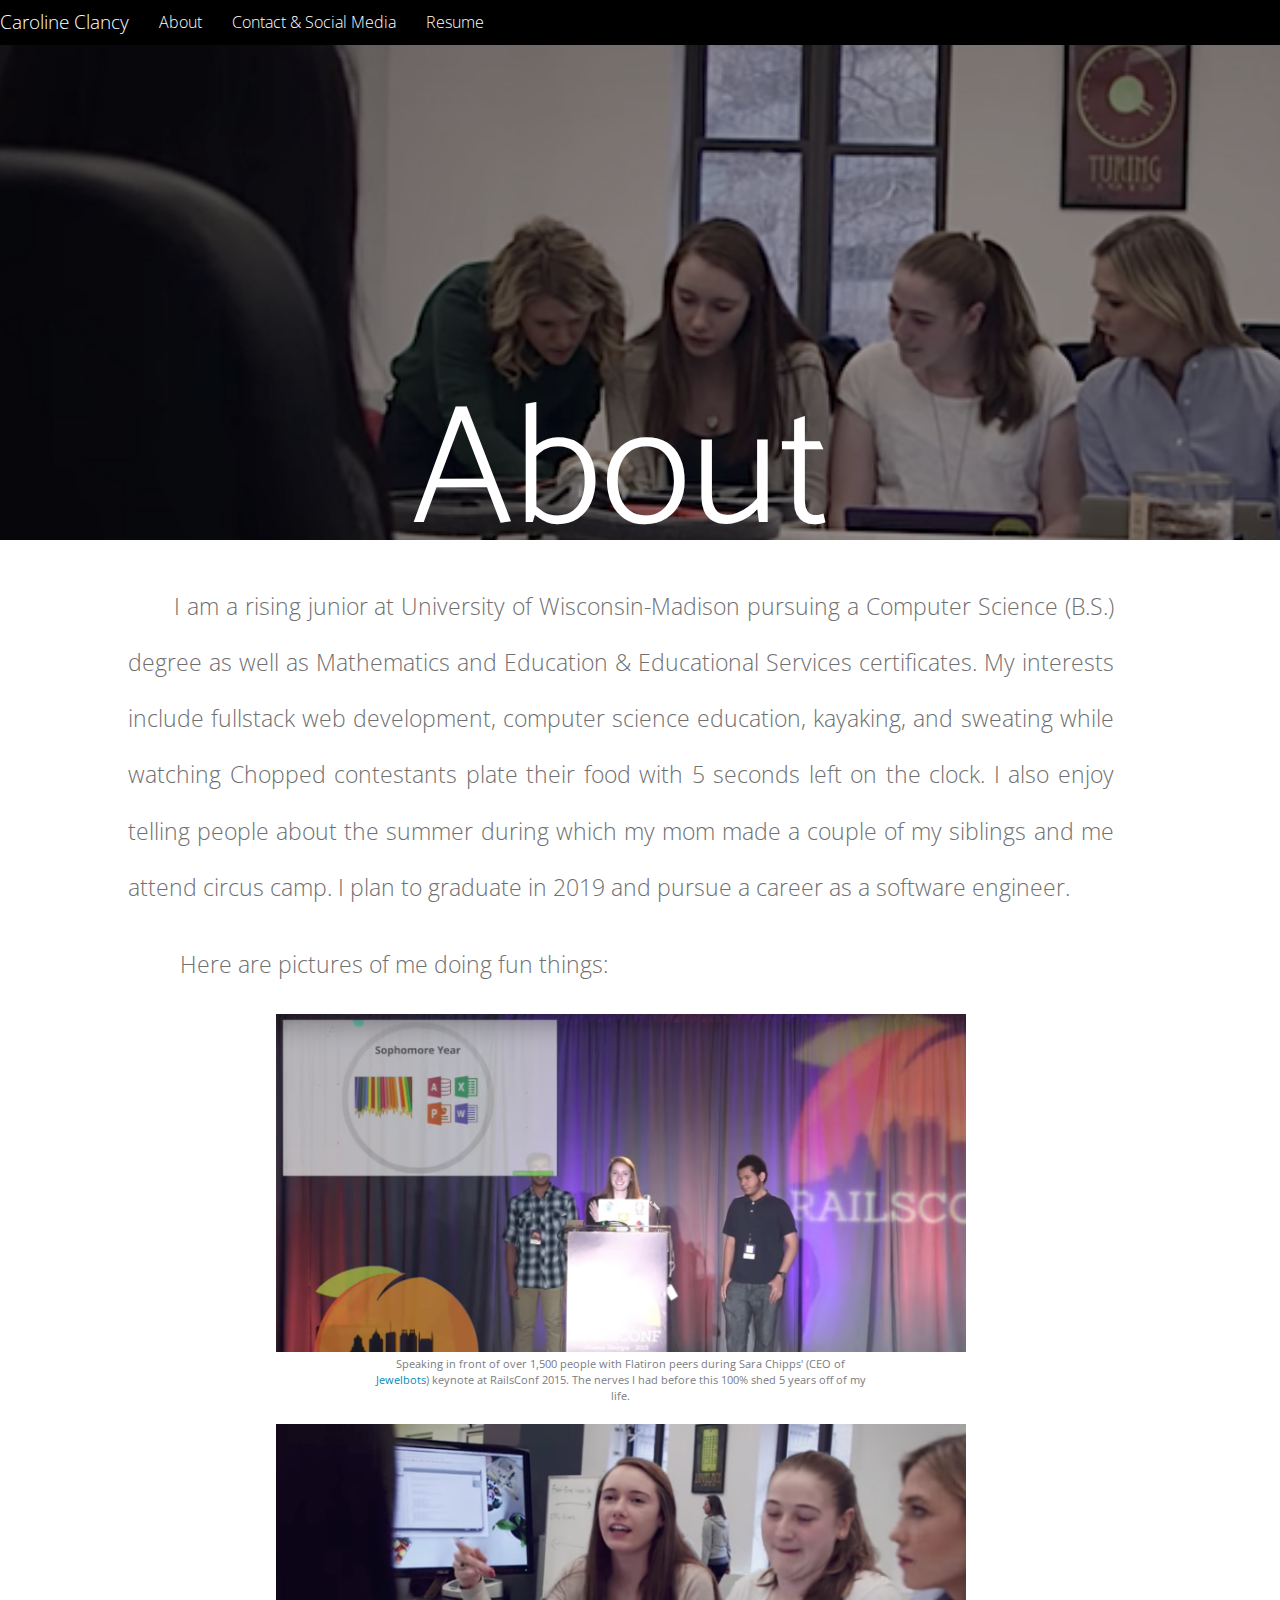
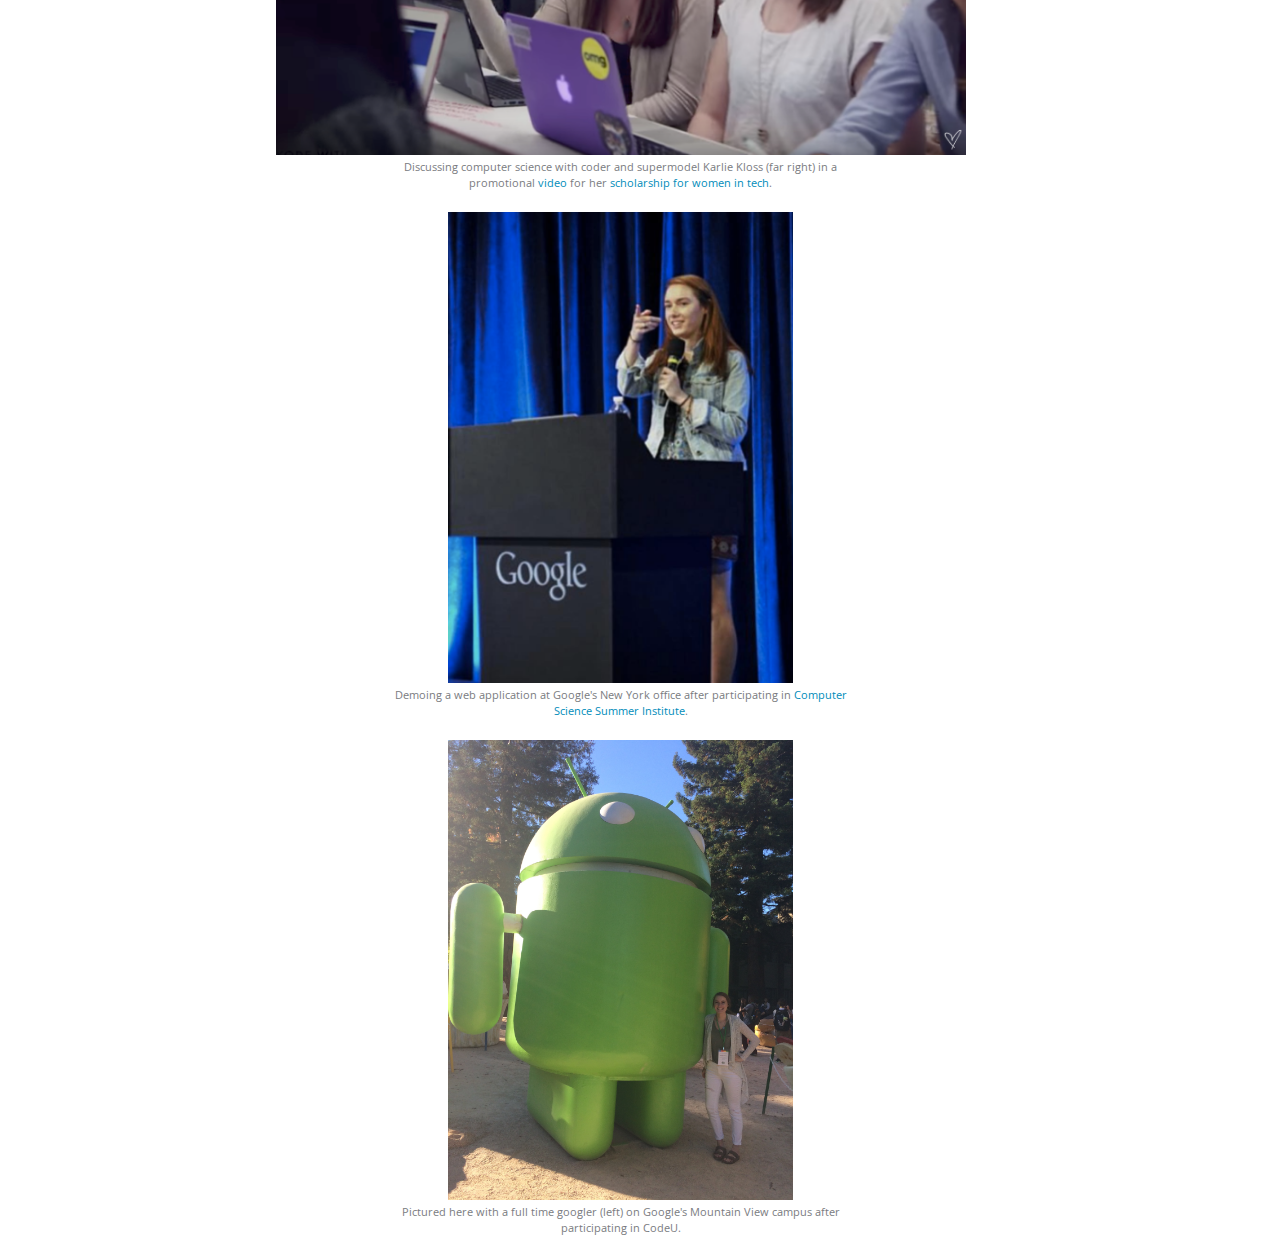
==== commit a0f8e908: "fixed nav" ====
--- a/index.html
+++ b/index.html
@@ -8,7 +8,7 @@
     <meta name="description" content="">
     <meta name="author" content="">
 
-    <title>Starter Template for Bootstrap</title>
+    <title>Caroline Clancy</title>
 
 	<link href="https://fonts.googleapis.com/css?family=Catamaran" rel="stylesheet">
     <link href="style.css" rel="stylesheet">
@@ -45,7 +45,7 @@
 
         <h1 id="home-header">About</h1>
 
-        <p class="lead" align="justify">&emsp;&emsp;I am a rising junior at University of Wisconsin-Madison pursuing a Computer Science (B.S.) degree as well as Mathematics and Education & Educational Services certificates. My interests include fullstack web development, computer science education, kayaking, and sweating while watching Chopped contestants plate their food with 5 seconds left on the clock. I plan to graduate in 2019 and pursue a career as a software engineer.</p>
+        <p class="lead" align="justify">&emsp;&emsp;I am a rising junior at University of Wisconsin-Madison pursuing a Computer Science (B.S.) degree as well as Mathematics and Education & Educational Services certificates. My interests include fullstack web development, computer science education, kayaking, and sweating while watching Chopped contestants plate their food with 5 seconds left on the clock. I also enjoy telling people about the summer during which my mom made a couple of my siblings and me attend circus camp. I plan to graduate in 2019 and pursue a career as a software engineer.</p>
         <p class="lead">&emsp;&emsp; Here are pictures of me doing fun things:</p>
 
         <img id="railsconf" src="railsconf.png">
--- a/style.css
+++ b/style.css
@@ -17,13 +17,23 @@
   @media only screen and (max-width: 480px) {
        h1 { font-size: 36px !important; 
             padding-bottom: 40%;}
-
-        nav ul     { display: none; }
-  nav select { display: inline-block; }
+  
   #home {
     width: 10%;
     height: auto; 
   };
+    #resume {
+    width: 10%;
+    height: auto; 
+  };
+  .bw{
+    height: 70px;
+    width:70px;
+  }
+  .git{
+    height: 70px;
+    width:70px;
+  }
      }
 
 /*B&W*/
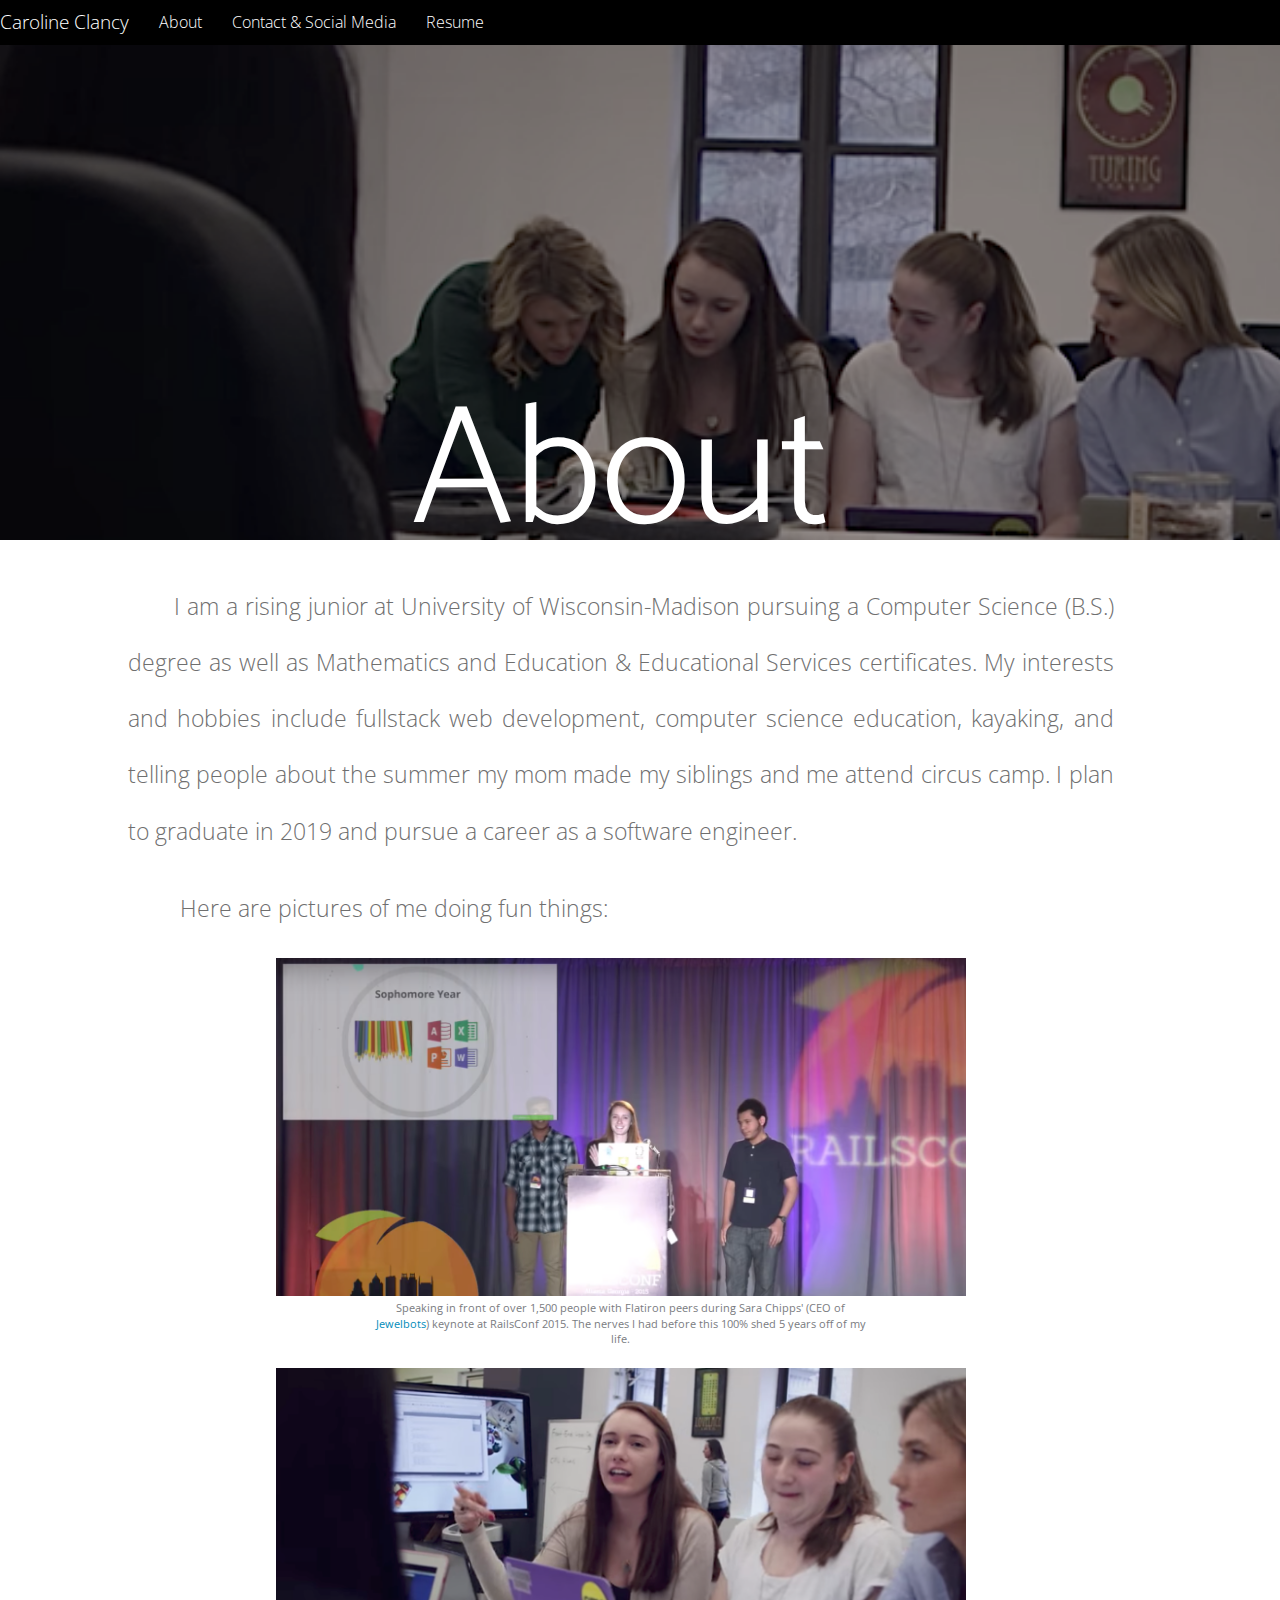
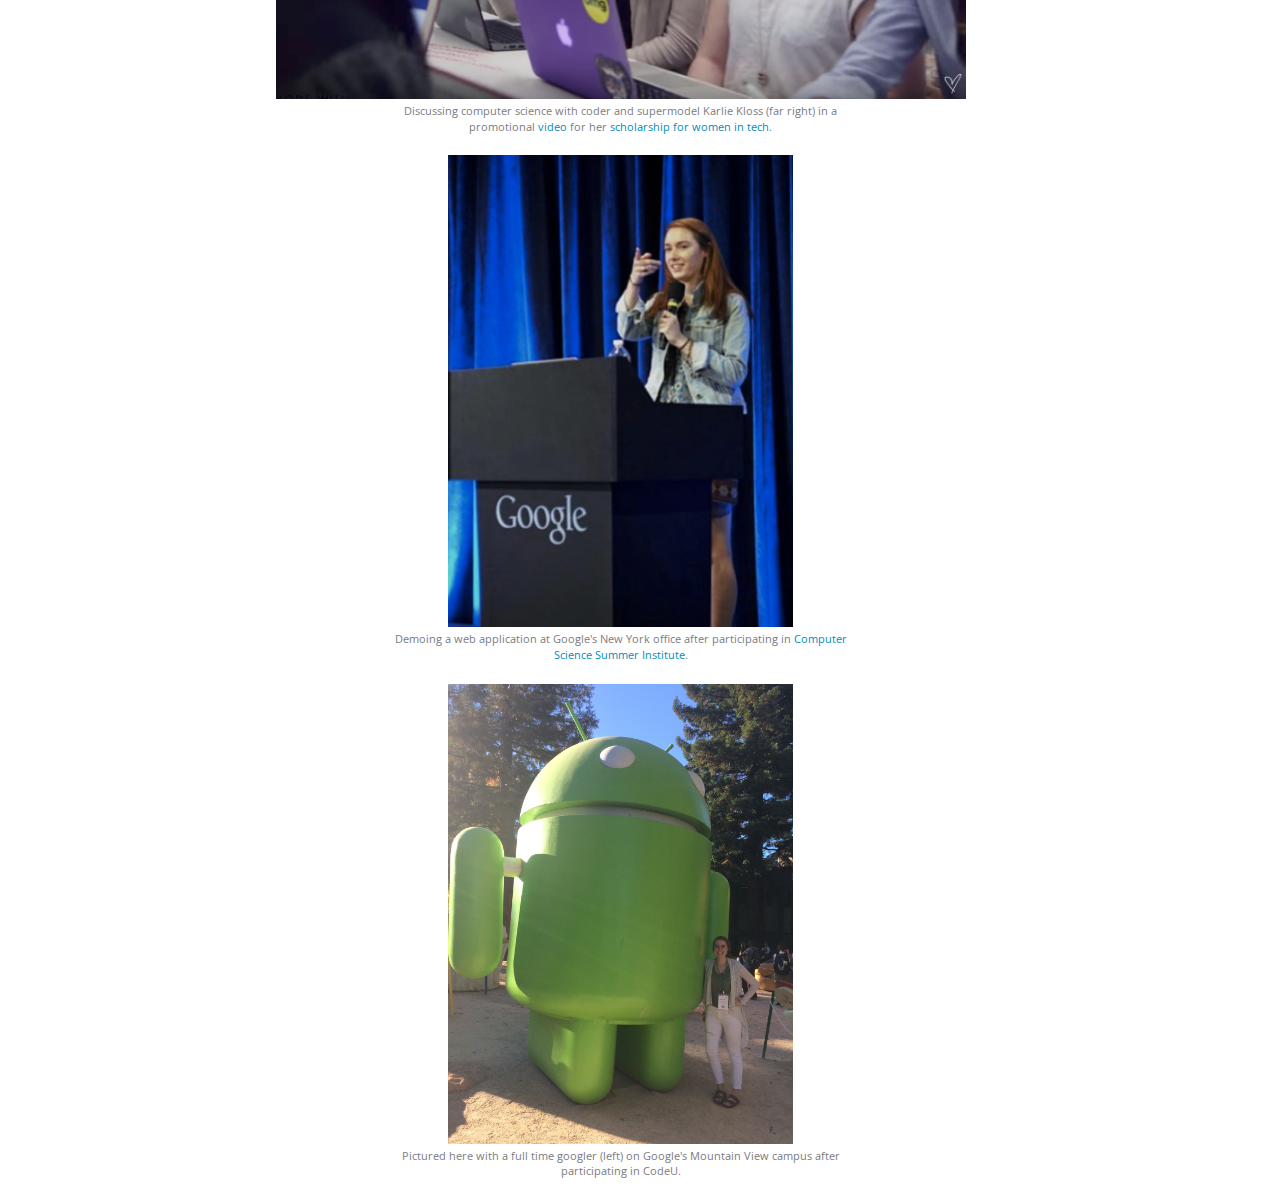
==== commit 0b33f924: "fixed contact page and edited about page" ====
--- a/index.html
+++ b/index.html
@@ -45,7 +45,7 @@
 
         <h1 id="home-header">About</h1>
 
-        <p class="lead" align="justify">&emsp;&emsp;I am a rising junior at University of Wisconsin-Madison pursuing a Computer Science (B.S.) degree as well as Mathematics and Education & Educational Services certificates. My interests include fullstack web development, computer science education, kayaking, and sweating while watching Chopped contestants plate their food with 5 seconds left on the clock. I also enjoy telling people about the summer during which my mom made a couple of my siblings and me attend circus camp. I plan to graduate in 2019 and pursue a career as a software engineer.</p>
+        <p class="lead" align="justify">&emsp;&emsp;I am a rising junior at University of Wisconsin-Madison pursuing a Computer Science (B.S.) degree as well as Mathematics and Education & Educational Services certificates. My interests and hobbies include fullstack web development, computer science education, kayaking, and telling people about the summer my mom made my siblings and me attend circus camp. I plan to graduate in 2019 and pursue a career as a software engineer.</p>
         <p class="lead">&emsp;&emsp; Here are pictures of me doing fun things:</p>
 
         <img id="railsconf" src="railsconf.png">
